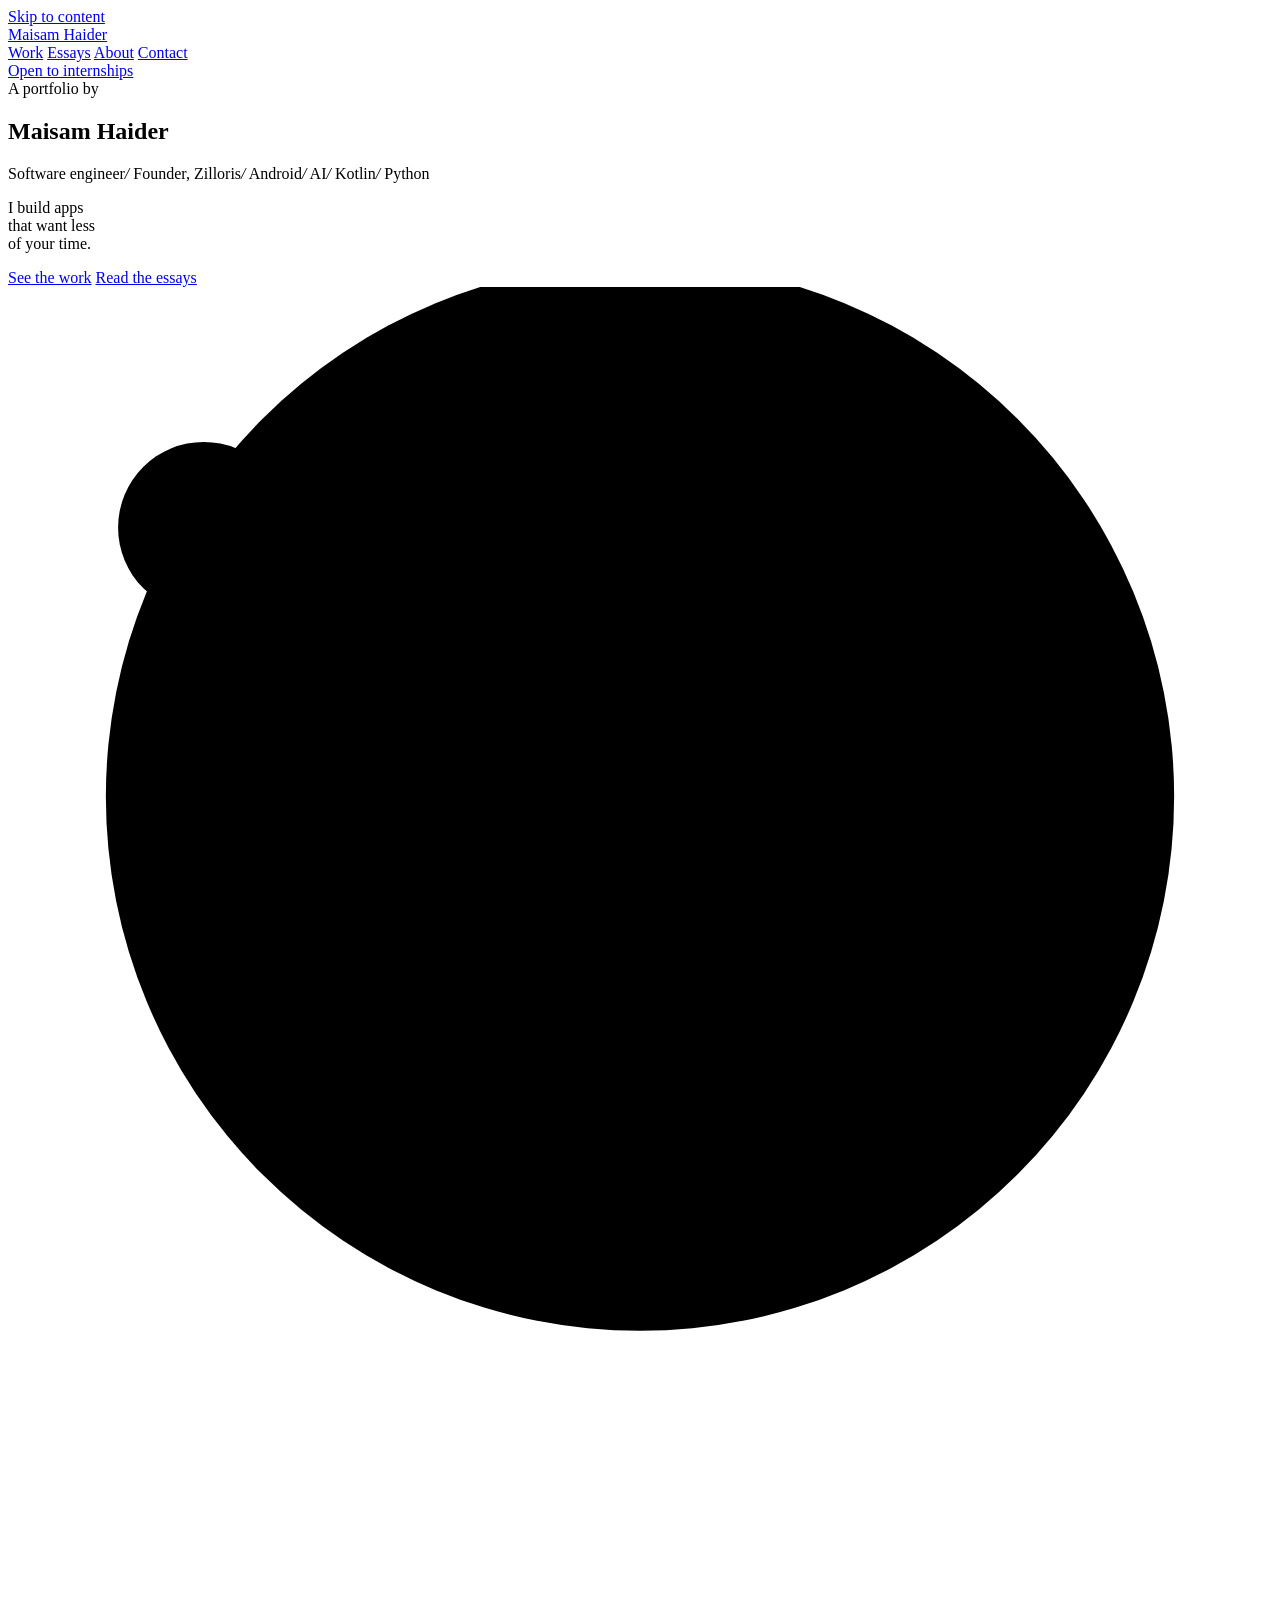
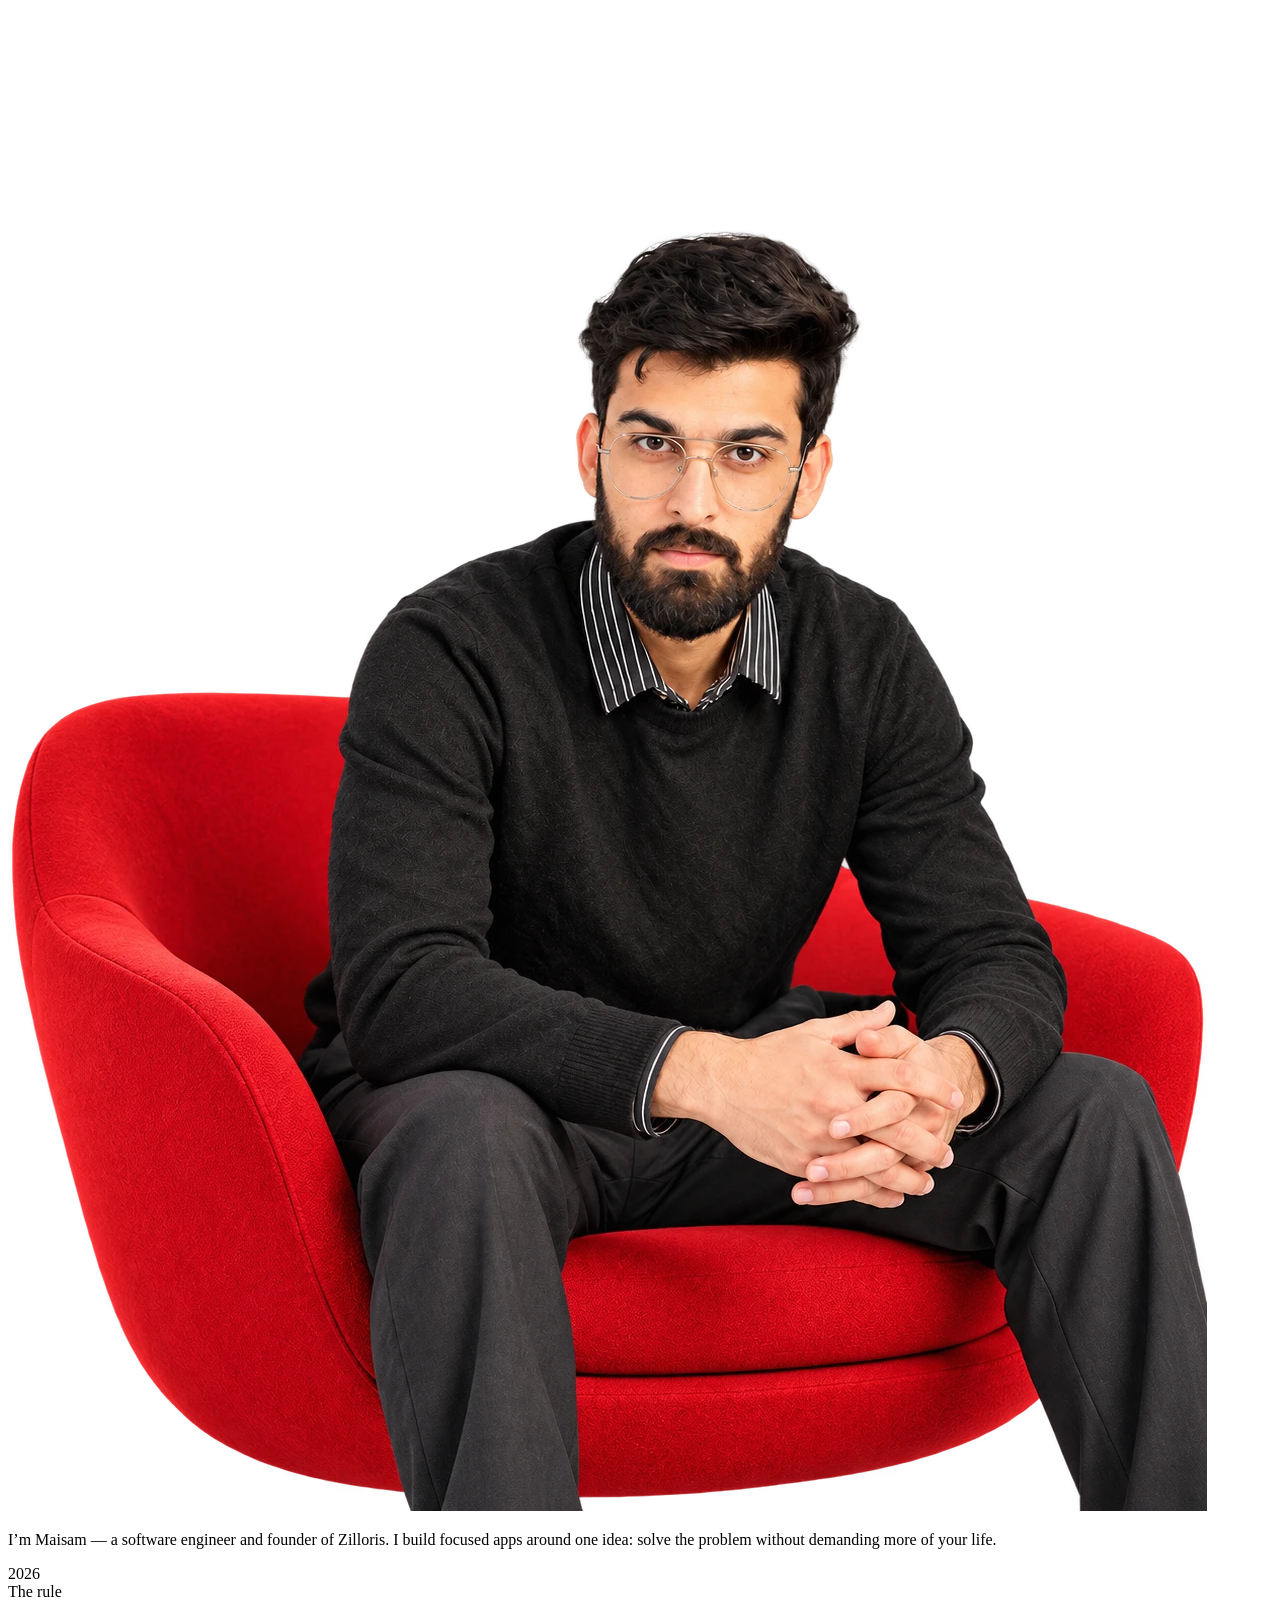
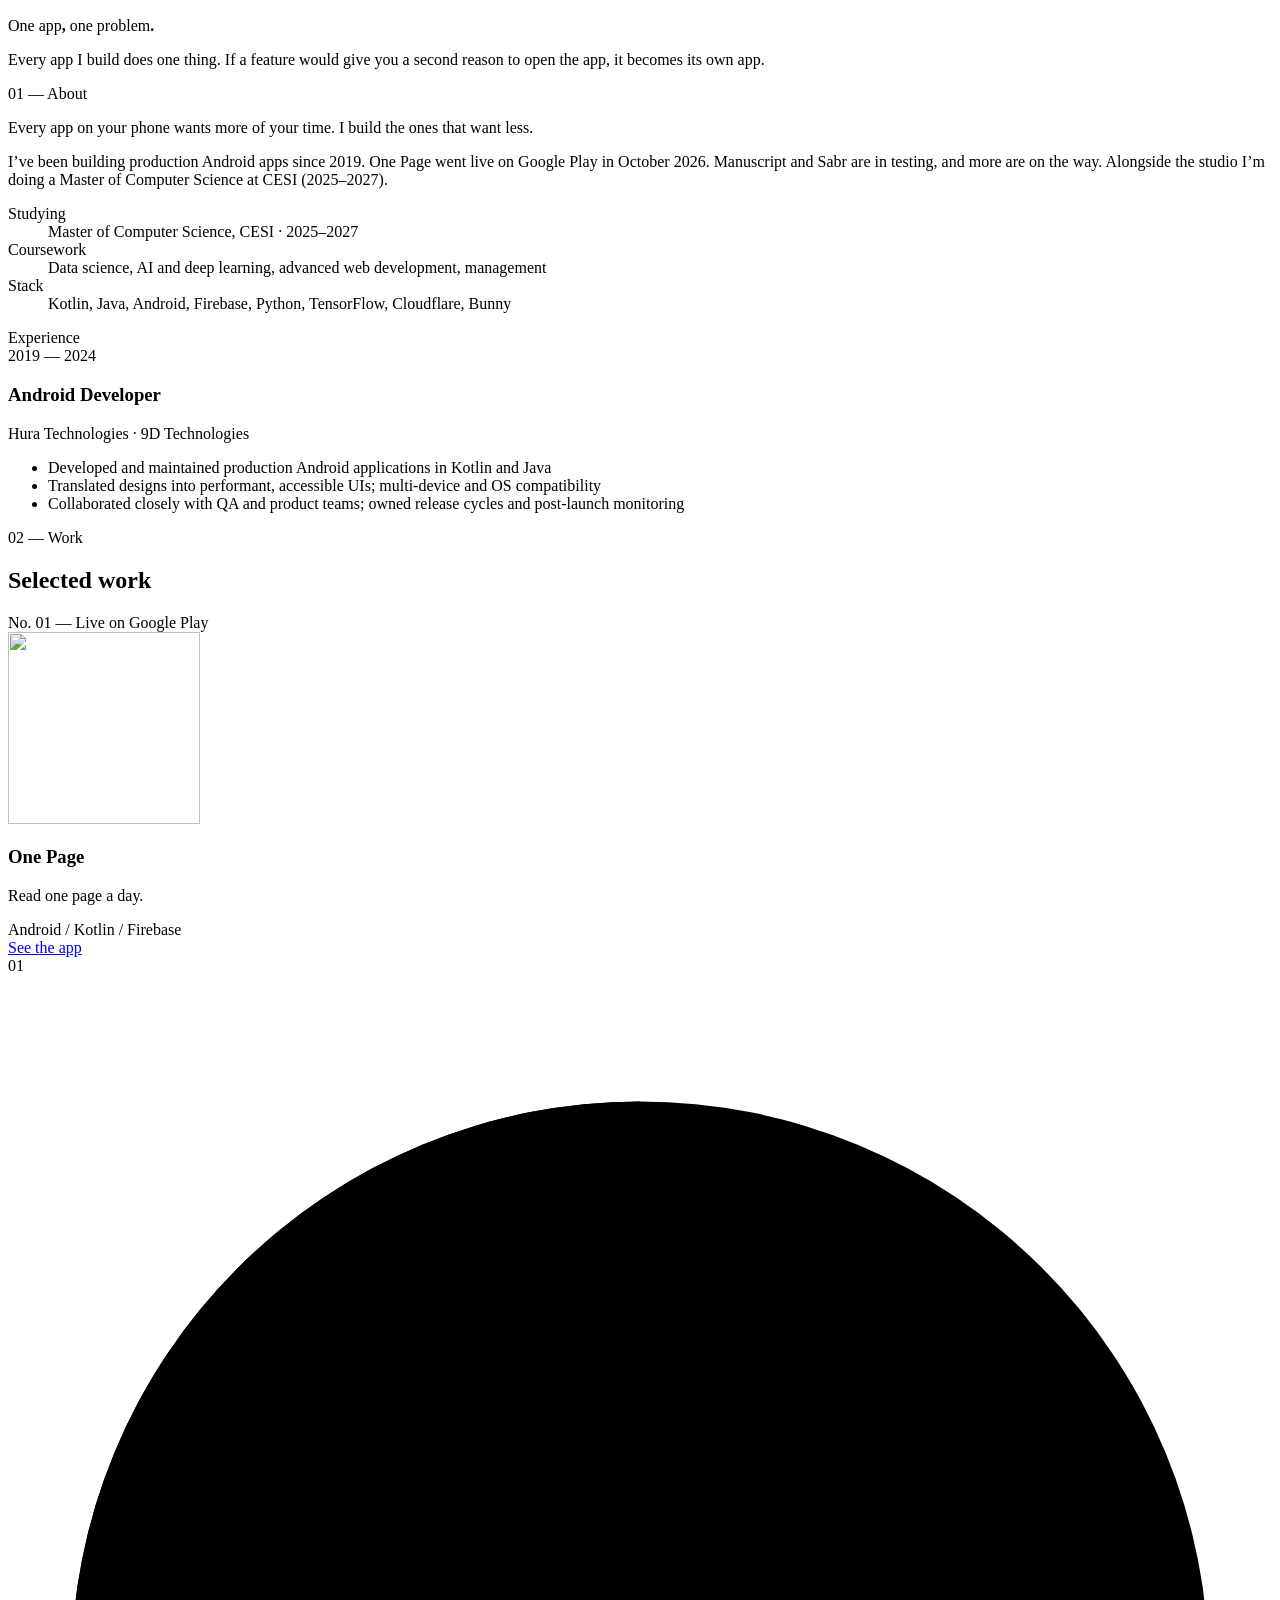
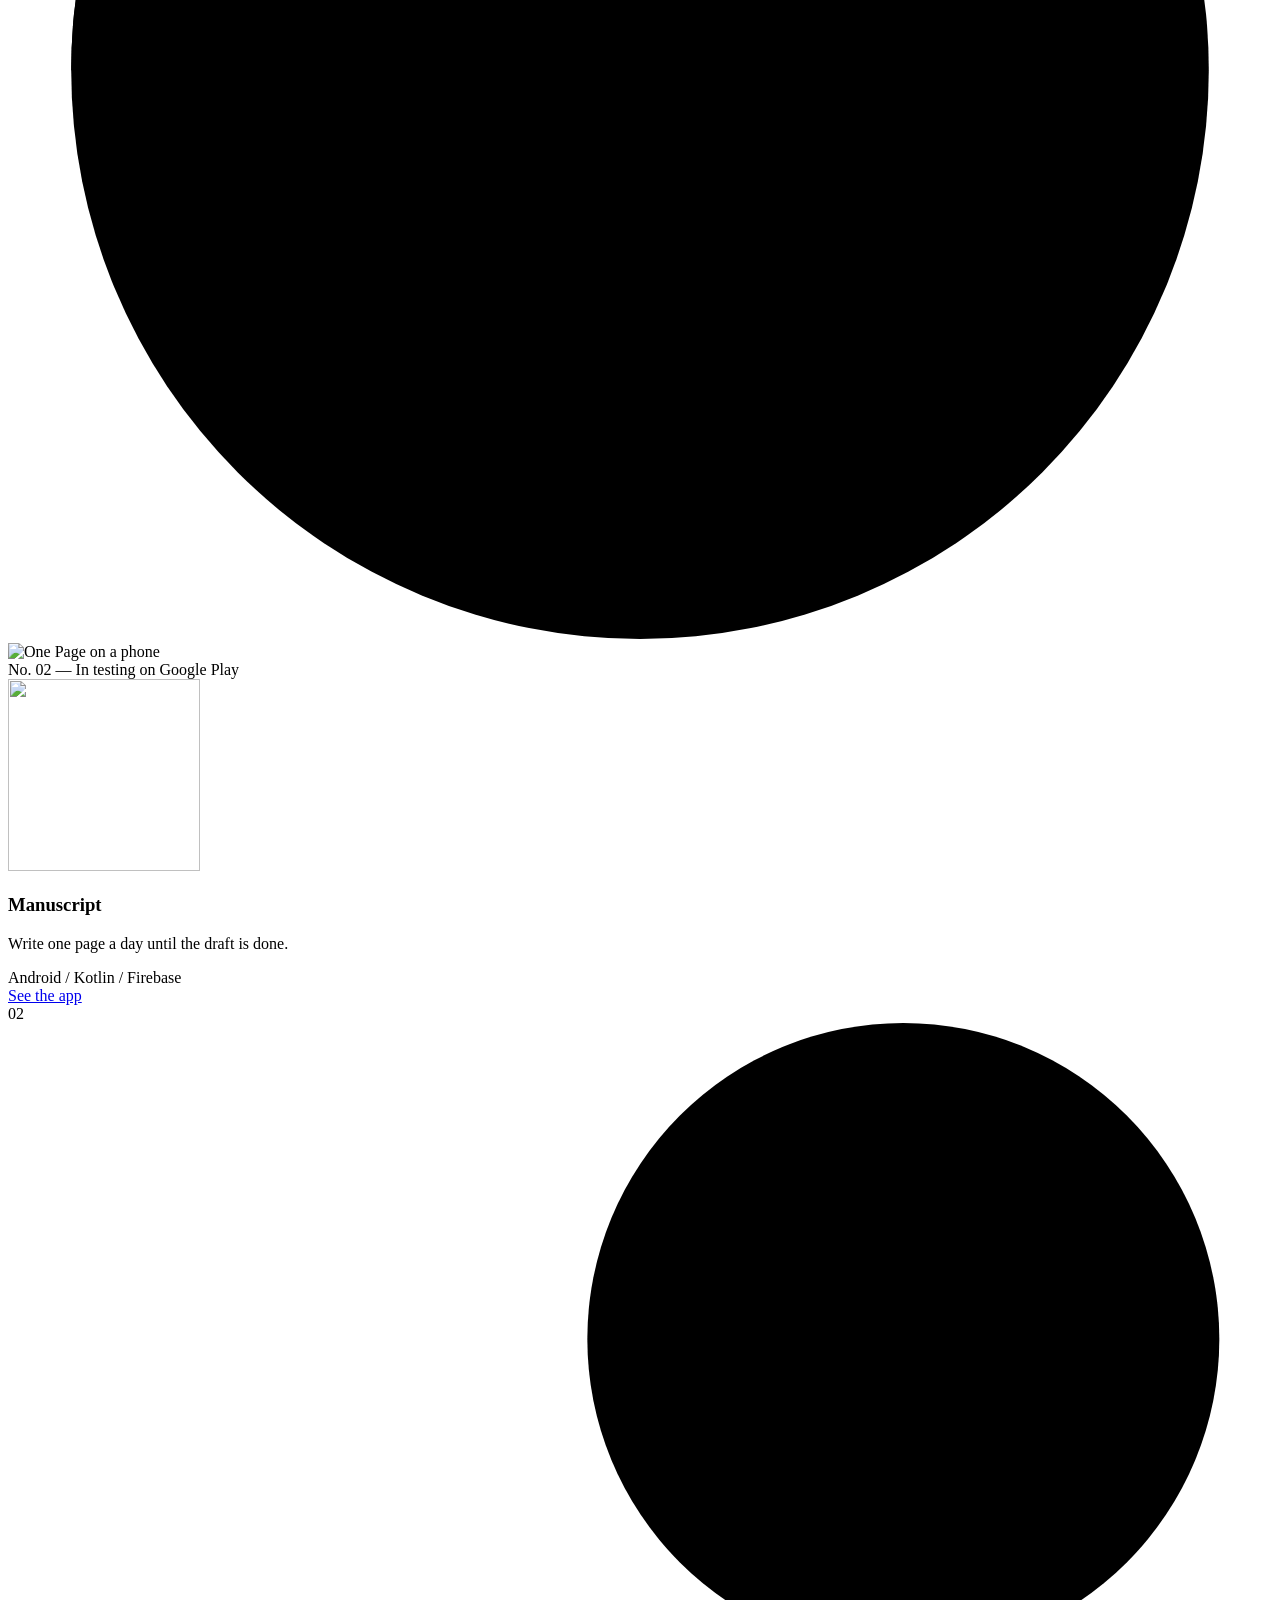
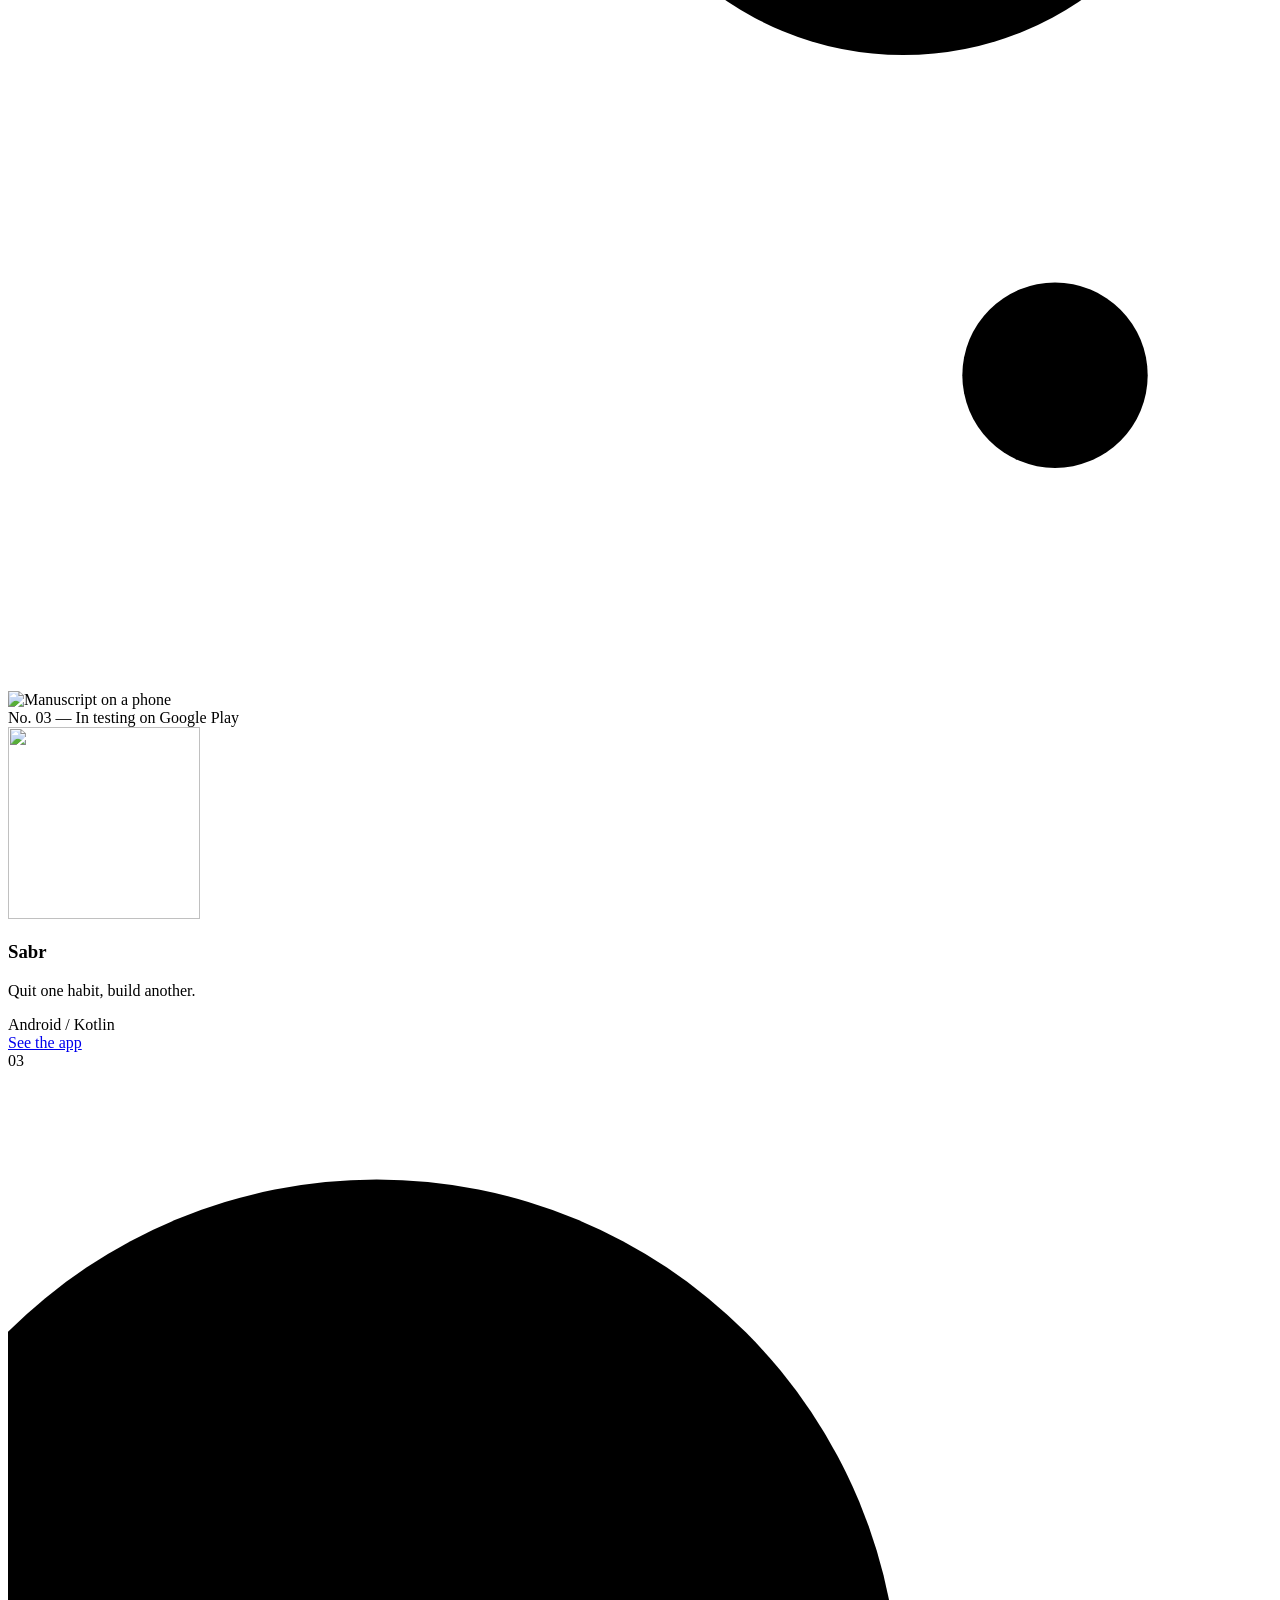
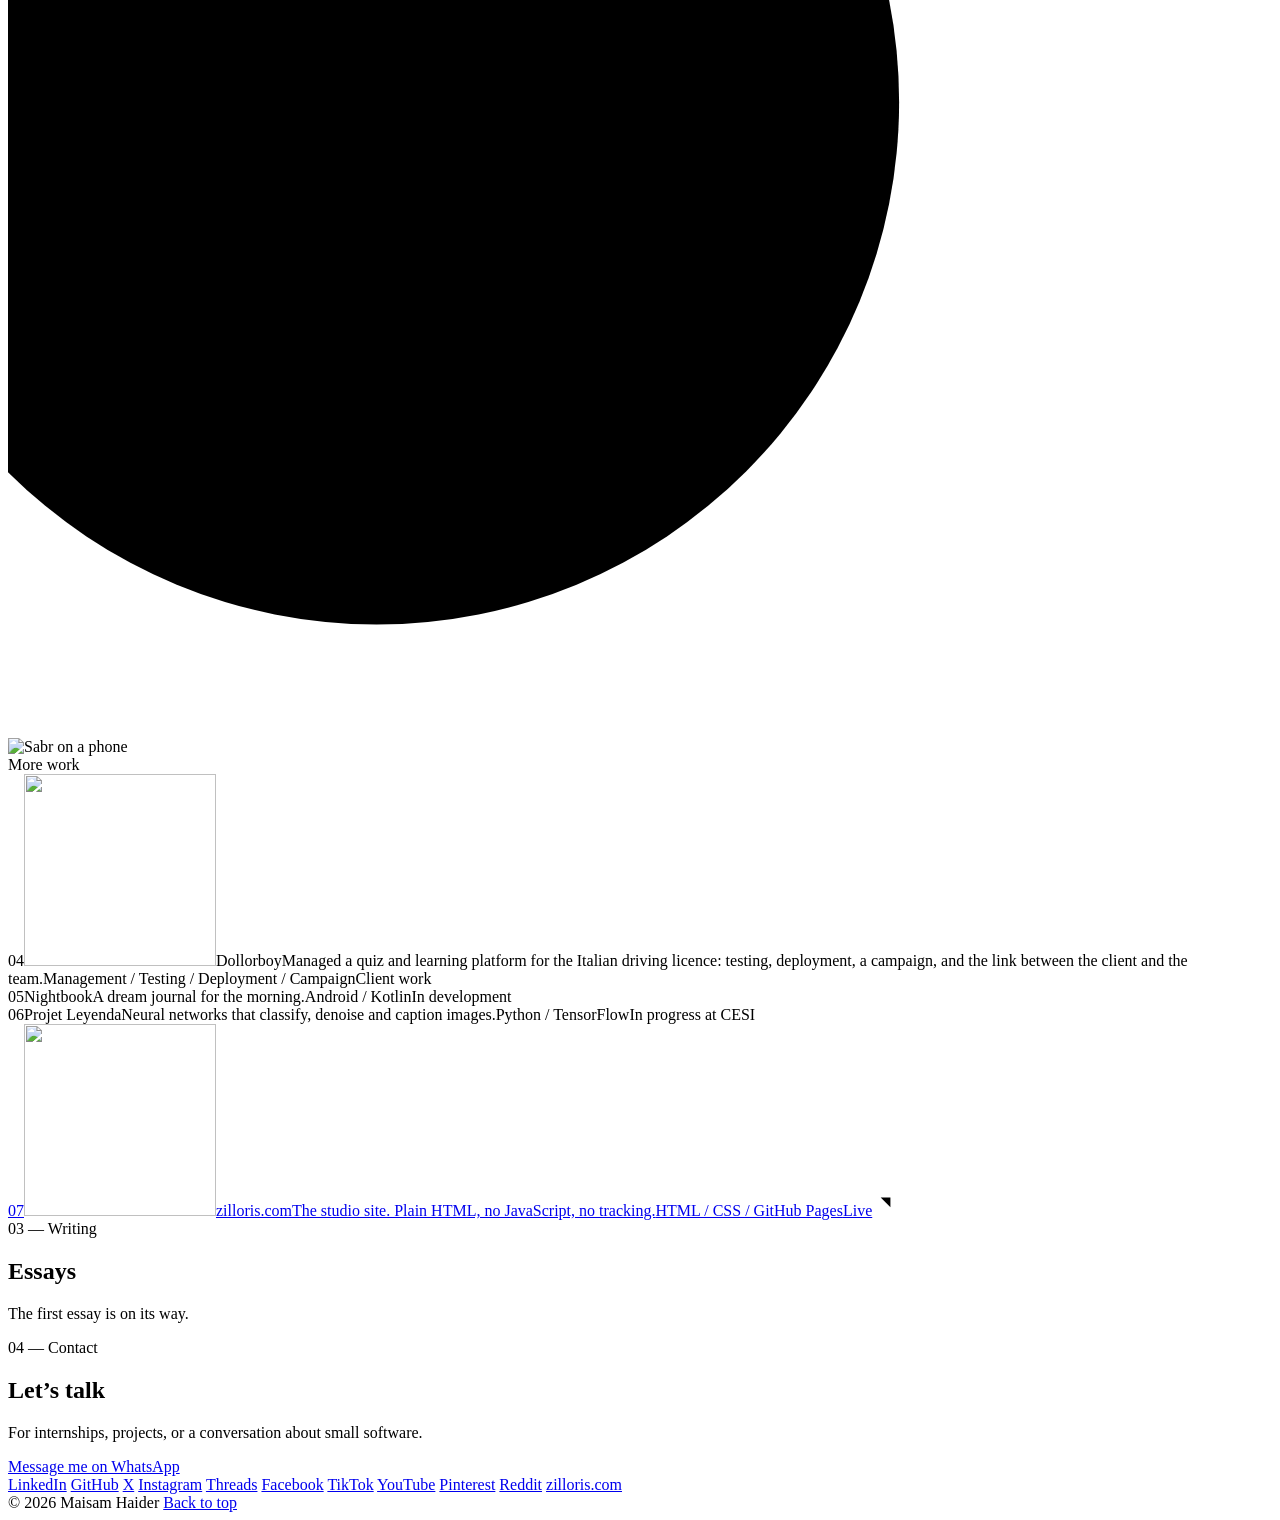
==== docs/index.html @ 1f8427f0 "Hero: a colour-photo mode, tried with the armchair photograph photoStyle 'photo' keeps a cut-out in " ====
<!doctype html>
<html lang="en">
<head>
<meta charset="utf-8">
<meta name="viewport" content="width=device-width, initial-scale=1">
<title>Maisam Haider - engineer and entrepreneur</title>
<meta name="description" content="Maisam Haider — software engineer and founder of Zilloris. Small Android apps, a Master of Computer Science, and essays.">
<link rel="canonical" href="https://maisamhaider.github.io/">
<meta property="og:title" content="Maisam Haider - engineer and entrepreneur">
<meta property="og:description" content="Maisam Haider — software engineer and founder of Zilloris. Small Android apps, a Master of Computer Science, and essays.">
<meta property="og:type" content="website">
<meta property="og:url" content="https://maisamhaider.github.io/">
<meta property="og:image" content="https://maisamhaider.github.io/assets/photo.webp">
<meta name="theme-color" content="#E9E7E2">
<link rel="icon" href="/favicon.svg" type="image/svg+xml">
<link rel="preconnect" href="https://fonts.googleapis.com">
<link rel="preconnect" href="https://fonts.gstatic.com" crossorigin>
<link href="https://fonts.googleapis.com/css2?family=Antonio:wght@100..700&amp;family=IBM+Plex+Sans:wght@400;500;600&amp;family=IBM+Plex+Sans+Condensed:wght@400;500;600&amp;display=swap" rel="stylesheet">
<link rel="stylesheet" href="/style.css">

</head>
<body id="top">
<a class="skip" href="#main">Skip to content</a>
<header class="wrap top">
<a class="cap navl top__name" href="/">Maisam Haider</a>
<nav aria-label="Sections">
<a class="cap navl" href="/#work">Work</a>
<a class="cap navl" href="/essays/">Essays</a>
<a class="cap navl" href="/#about">About</a>
<a class="cap navl" href="/#contact">Contact</a>
</nav>
<a class="cap navl pill" href="/#contact"><span class="dot"></span>Open to internships</a>
</header>

<main id="main">

<section class="wrap hero">
<div class="cap fade">A portfolio by</div>
<h1 class="an hero__name" aria-label="Maisam Haider"><span aria-hidden="true"><span class="w"><span class="ch" style="--o:-6">M</span><span class="ch" style="--o:-5">a</span><span class="ch hot" style="--o:-4">i</span><span class="ch" style="--o:-3">s</span><span class="ch" style="--o:-2">a</span><span class="ch" style="--o:-1">m</span></span> <span class="w"><span class="ch" style="--o:1">H</span><span class="ch" style="--o:2">a</span><span class="ch hot" style="--o:3">i</span><span class="ch" style="--o:4">d</span><span class="ch" style="--o:5">e</span><span class="ch" style="--o:6">r</span></span></span></h1>
<div class="credits fade" style="--d: .5s">
<span class="cap">Software engineer</span><i>/</i>
<span class="cap">Founder, Zilloris</span><i>/</i>
<span class="cap">Android</span><i>/</i>
<span class="cap">AI</span><i>/</i>
<span class="cap">Kotlin</span><i>/</i>
<span class="cap">Python</span>
</div>

<div class="poster">
<div class="poster__say fade" style="--d: 1.1s">
<p class="an">I build apps<br>that want less<br>of your time.</p>
<div class="hero__cta">
<a class="btn btn--ink" href="#work">See the work</a>
<a class="btn btn--line" href="/essays/">Read the essays</a>
</div>
</div>
<div class="poster__art poster__art--photo">
<svg class="lines" viewBox="0 0 620 740" aria-hidden="true">
<path d="M310 0V740"></path>
<path d="M-60 250H680"></path>
<circle cx="310" cy="250" r="262"></circle>
<circle cx="96" cy="118" r="42"></circle>
</svg>
<img class="photo" src="/assets/photo.webp" width="1199" height="1312" alt="Portrait of Maisam Haider">
<div class="drips" aria-hidden="true"><span style="--w:3;--h:38%;--d:1.10s"></span><span class="gap" style="--w:2;--h:72%;--d:1.42s"></span><span class="hot" style="--w:4;--h:20%;--d:1.74s"></span><span class="gap" style="--w:1;--h:95%;--d:1.18s"></span><span style="--w:3;--h:55%;--d:1.50s"></span><span class="gap" style="--w:2;--h:100%;--d:1.82s"></span><span style="--w:5;--h:30%;--d:1.26s"></span><span class="gap" style="--w:1;--h:82%;--d:1.58s"></span><span style="--w:2;--h:48%;--d:1.90s"></span><span class="gap" style="--w:3;--h:64%;--d:1.34s"></span><span class="hot" style="--w:4;--h:15%;--d:1.66s"></span><span class="gap" style="--w:1;--h:90%;--d:1.10s"></span><span style="--w:3;--h:70%;--d:1.42s"></span><span class="gap" style="--w:2;--h:25%;--d:1.74s"></span><span style="--w:2;--h:58%;--d:1.18s"></span><span class="gap" style="--w:3;--h:100%;--d:1.50s"></span><span style="--w:5;--h:35%;--d:1.82s"></span><span class="gap" style="--w:1;--h:78%;--d:1.26s"></span><span class="hot" style="--w:2;--h:45%;--d:1.58s"></span><span class="gap" style="--w:3;--h:88%;--d:1.90s"></span><span style="--w:1;--h:22%;--d:1.34s"></span><span class="gap" style="--w:4;--h:60%;--d:1.66s"></span><span style="--w:2;--h:40%;--d:1.10s"></span><span class="gap" style="--w:3;--h:80%;--d:1.42s"></span><span style="--w:2;--h:52%;--d:1.74s"></span><span class="gap" style="--w:1;--h:96%;--d:1.18s"></span><span class="hot" style="--w:4;--h:28%;--d:1.50s"></span><span class="gap" style="--w:2;--h:68%;--d:1.82s"></span></div>
</div>
<div class="poster__bio fade" style="--d: 1.3s">
<p>I’m Maisam — a software engineer and founder of Zilloris. I build focused apps around one idea: solve the problem without demanding more of your life.</p>
<span class="an poster__year">2026</span>
</div>
</div>

</section>

<section class="rule">
<div class="wrap">
<div class="cap measure rv"><span class="red">The rule</span><i></i></div>
<p class="an rule__line rv"><span>One app<b>,</b></span> <span>one problem<b>.</b></span></p>
<p class="rule__note rv">Every app I build does one thing. If a feature would give you a second reason to open the app, it becomes its own app.</p>
</div>
</section>

<section id="about" class="wrap about">
<div class="about__lead rv">
<div class="cap measure"><span class="red">01 — About</span><i></i></div>
<p class="an">Every app on your phone wants more of your time. I build the ones that want less.</p>
</div>
<div class="about__facts rv">
<p>I’ve been building production Android apps since 2019. One Page went live on Google Play in October 2026. Manuscript and Sabr are in testing, and more are on the way. Alongside the studio I’m doing a Master of Computer Science at CESI (2025–2027).</p>
<dl class="facts">
<div><dt class="cap">Studying</dt><dd>Master of Computer Science, CESI &#183; 2025–2027</dd></div>
<div><dt class="cap">Coursework</dt><dd>Data science, AI and deep learning, advanced web development, management</dd></div>
<div><dt class="cap">Stack</dt><dd>Kotlin, Java, Android, Firebase, Python, TensorFlow, Cloudflare, Bunny</dd></div>

</dl>

</div>
<div class="xp rv">
<div class="cap measure"><span>Experience</span><i></i></div>
<article class="xp__row"><div class="cap red xp__years">2019 — 2024</div><div class="xp__what"><h3 class="an">Android Developer</h3><p class="cap">Hura Technologies &#183; 9D Technologies</p></div><ul class="xp__points"><li>Developed and maintained production Android applications in Kotlin and Java</li><li>Translated designs into performant, accessible UIs; multi-device and OS compatibility</li><li>Collaborated closely with QA and product teams; owned release cycles and post-launch monitoring</li></ul></article>
</div>
</section>

<section id="work" class="band">
<div class="wrap">
<div class="title rv">
<div class="cap red">02 — Work</div>
<h2 class="an">Selected work</h2>
</div>
<div class="films">
<article class="film"><div class="film__text rv"><div class="cap"><span class="red">No. 01</span> &mdash; Live on Google Play</div><div class="film__head"><img class="appicon" src="/assets/icons/one-page.png" width="192" height="192" alt="" loading="lazy"><h3 class="an">One Page</h3></div><p class="film__line">Read one page a day.</p><div class="cap film__tags">Android / Kotlin / Firebase</div><a class="btn btn--line" href="https://zilloris.com/one-page/">See the app</a></div><div class="film__stage"><span class="an film__no" aria-hidden="true">01</span><svg class="motif" viewBox="0 0 600 600" aria-hidden="true"><path class="fill" d="M300 330V60A270 270 0 0 0 30 330z"></path><circle cx="300" cy="330" r="270"></circle><path d="M300 10V590M10 330H590"></path></svg><img class="film__shot rv" src="/assets/shots/one-page.jpg" width="500" height="1093" alt="One Page on a phone" loading="lazy"></div></article>
<article class="film"><div class="film__text rv"><div class="cap"><span class="red">No. 02</span> &mdash; In testing on Google Play</div><div class="film__head"><img class="appicon" src="/assets/icons/manuscript.png" width="192" height="192" alt="" loading="lazy"><h3 class="an">Manuscript</h3></div><p class="film__line">Write one page a day until the draft is done.</p><div class="cap film__tags">Android / Kotlin / Firebase</div><a class="btn btn--line" href="https://zilloris.com/manuscript/">See the app</a></div><div class="film__stage"><span class="an film__no" aria-hidden="true">02</span><svg class="motif" viewBox="0 0 600 600" aria-hidden="true"><circle class="fill" cx="497" cy="452" r="44"></circle><path d="M425 10V590M10 150H590"></path><circle cx="425" cy="150" r="46"></circle><circle cx="425" cy="150" r="150"></circle></svg><img class="film__shot rv" src="/assets/shots/manuscript.jpg" width="500" height="1093" alt="Manuscript on a phone" loading="lazy"></div></article>
<article class="film"><div class="film__text rv"><div class="cap"><span class="red">No. 03</span> &mdash; In testing on Google Play</div><div class="film__head"><img class="appicon" src="/assets/icons/sabr.png" width="192" height="192" alt="" loading="lazy"><h3 class="an">Sabr</h3></div><p class="film__line">Quit one habit, build another.</p><div class="cap film__tags">Android / Kotlin</div><a class="btn btn--line" href="https://zilloris.com/sabr/">See the app</a></div><div class="film__stage"><span class="an film__no" aria-hidden="true">03</span><svg class="motif" viewBox="0 0 600 600" aria-hidden="true"><circle class="fill" cx="175" cy="300" r="62"></circle><circle cx="175" cy="300" r="124"></circle><circle cx="175" cy="300" r="186"></circle><circle cx="175" cy="300" r="248"></circle><path d="M10 300H590"></path></svg><img class="film__shot rv" src="/assets/shots/sabr.jpg" width="500" height="1093" alt="Sabr on a phone" loading="lazy"></div></article>
</div>
<div class="cap measure more-work rv"><span>More work</span><i></i></div>
<div class="idxlist rv">
<div class="idx"><span class="cap red idx__no">04</span><img class="appicon" src="/assets/icons/dollorboy.png" width="192" height="192" alt="" loading="lazy"><span class="an idx__name">Dollorboy</span><span class="idx__line">Managed a quiz and learning platform for the Italian driving licence: testing, deployment, a campaign, and the link between the client and the team.</span><span class="cap idx__tags">Management / Testing / Deployment / Campaign</span><span class="cap idx__status">Client work</span><span class="idx__sp"></span></div>
<div class="idx"><span class="cap red idx__no">05</span><span class="appicon appicon--none" aria-hidden="true"></span><span class="an idx__name">Nightbook</span><span class="idx__line">A dream journal for the morning.</span><span class="cap idx__tags">Android / Kotlin</span><span class="cap idx__status">In development</span><span class="idx__sp"></span></div>
<div class="idx"><span class="cap red idx__no">06</span><span class="appicon appicon--none" aria-hidden="true"></span><span class="an idx__name">Projet Leyenda</span><span class="idx__line">Neural networks that classify, denoise and caption images.</span><span class="cap idx__tags">Python / TensorFlow</span><span class="cap idx__status">In progress at CESI</span><span class="idx__sp"></span></div>
<a class="idx" href="https://zilloris.com"><span class="cap red idx__no">07</span><img class="appicon" src="/assets/icons/zilloris-com.svg" width="192" height="192" alt="" loading="lazy"><span class="an idx__name">zilloris.com</span><span class="idx__line">The studio site. Plain HTML, no JavaScript, no tracking.</span><span class="cap idx__tags">HTML / CSS / GitHub Pages</span><span class="cap idx__status">Live</span><svg width="26" height="26" viewBox="0 0 24 24" aria-hidden="true"><path d="M7 17 17 7M8 7h9v9"></path></svg></a>
</div>

</div>
</section>

<section id="writing" class="night">
<div class="night__sun" aria-hidden="true"></div>
<div class="wrap">
<div class="rv">
<div class="cap">03 — Writing</div>
<h2 class="an">Essays</h2>
</div>
<p class="soon rv">The first essay is on its way.</p>
</div>
</section>

<footer id="contact" class="contact">
<div class="wrap">
<div class="cap red rv">04 — Contact</div>
<h2 class="an rv">Let’s talk</h2>
<p class="contact__say rv">For internships, projects, or a conversation about small software.</p>

<a class="an navl contact__mail contact__mail--caps rv" href="https://wa.me/33764399198">Message me on WhatsApp</a>
<div class="contact__links rv">
<a class="cap navl" href="https://www.linkedin.com/in/maisamhaider/" rel="me noopener">LinkedIn</a>
<a class="cap navl" href="https://github.com/maisamhaider" rel="me noopener">GitHub</a>
<a class="cap navl" href="https://x.com/MH_Toori" rel="me noopener">X</a>
<a class="cap navl" href="https://www.instagram.com/mh_turi/" rel="me noopener">Instagram</a>
<a class="cap navl" href="https://www.threads.com/@mh_turi" rel="me noopener">Threads</a>
<a class="cap navl" href="https://www.facebook.com/maisamhaidertoori/" rel="me noopener">Facebook</a>
<a class="cap navl" href="https://www.tiktok.com/@haidermaisam" rel="me noopener">TikTok</a>
<a class="cap navl" href="https://www.youtube.com/@mh_zilloris" rel="me noopener">YouTube</a>
<a class="cap navl" href="https://www.pinterest.com/zilloris_maisamhaider/_pins/" rel="me noopener">Pinterest</a>
<a class="cap navl" href="https://www.reddit.com/user/maisamhaider/" rel="me noopener">Reddit</a>
<a class="cap navl" href="https://zilloris.com" rel="me noopener">zilloris.com</a>

</div>
</div>
<div class="dawn">
<div class="dawn__sun rv" aria-hidden="true"></div>
<div class="cap dawn__foot">
<span>© 2026 Maisam Haider</span>
<a class="navl" href="#top">Back to top</a>
</div>
</div>
</footer>

</main>
</body>
</html>
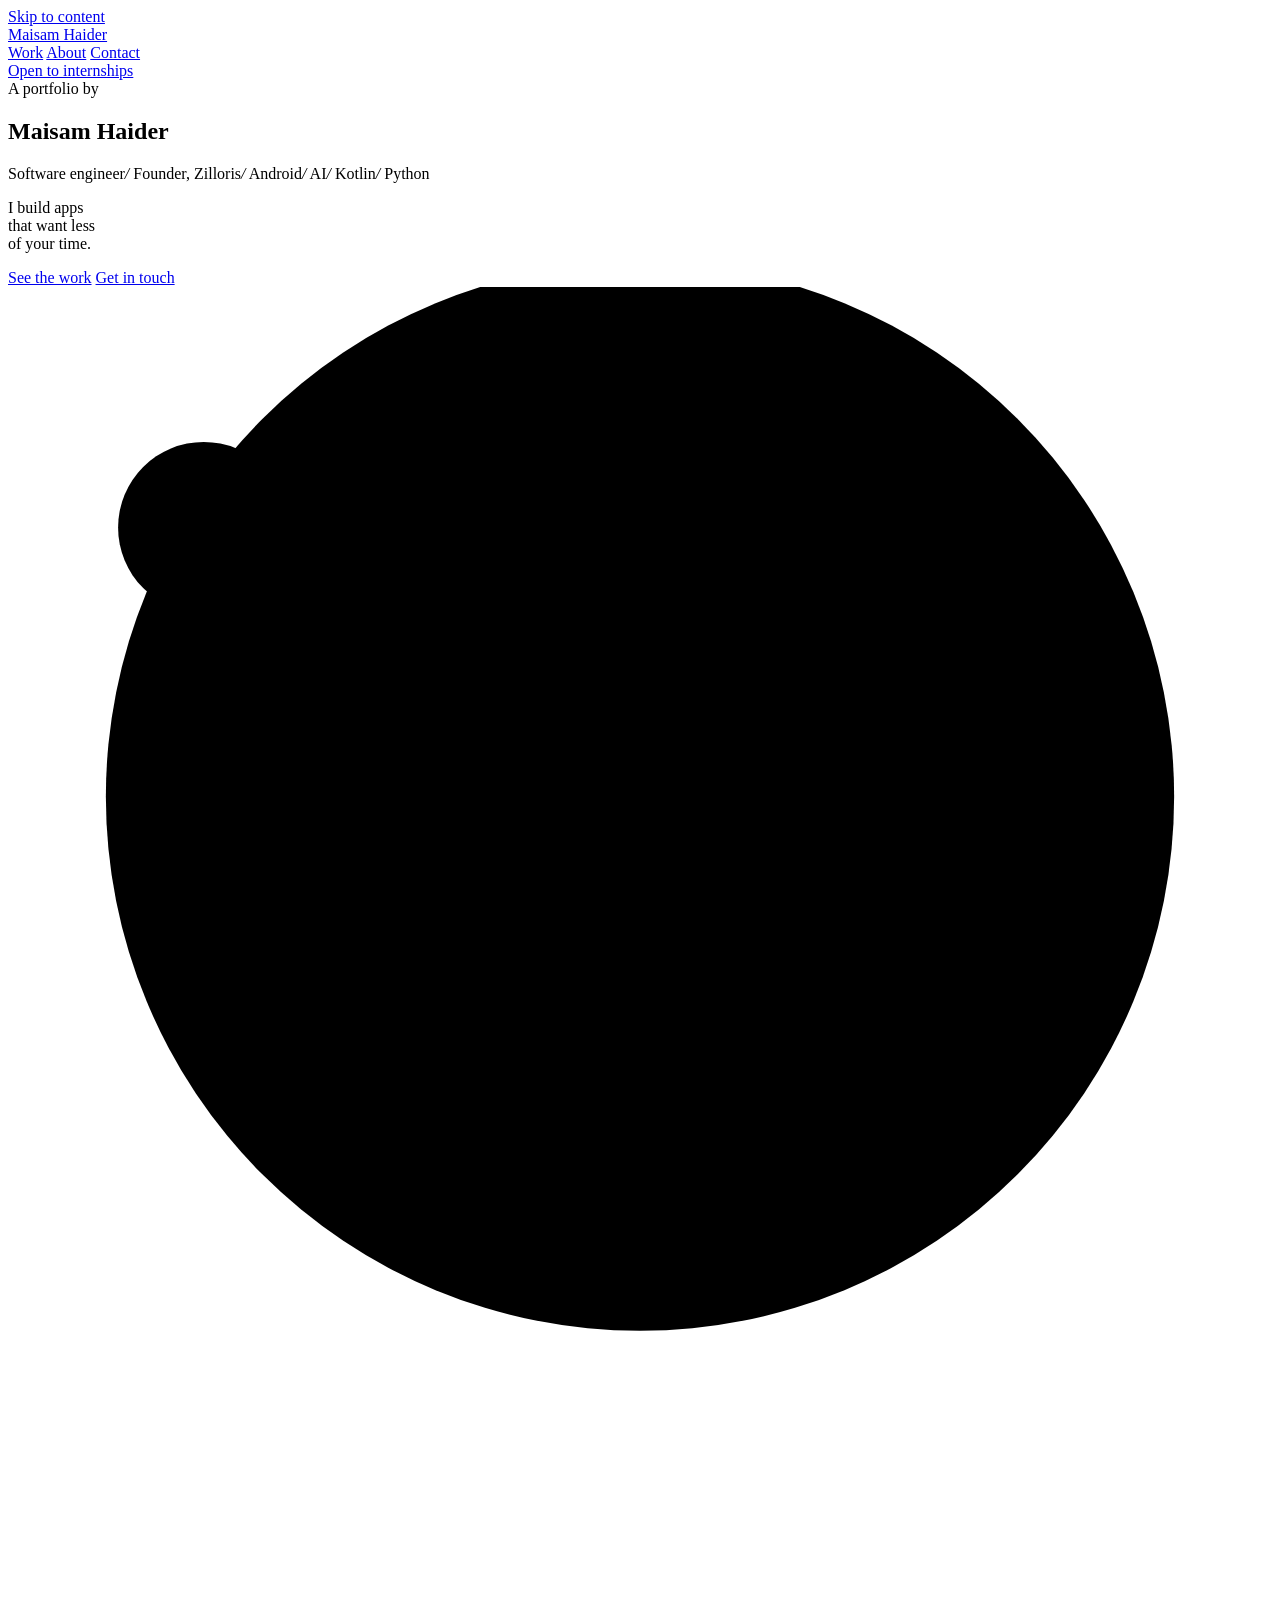
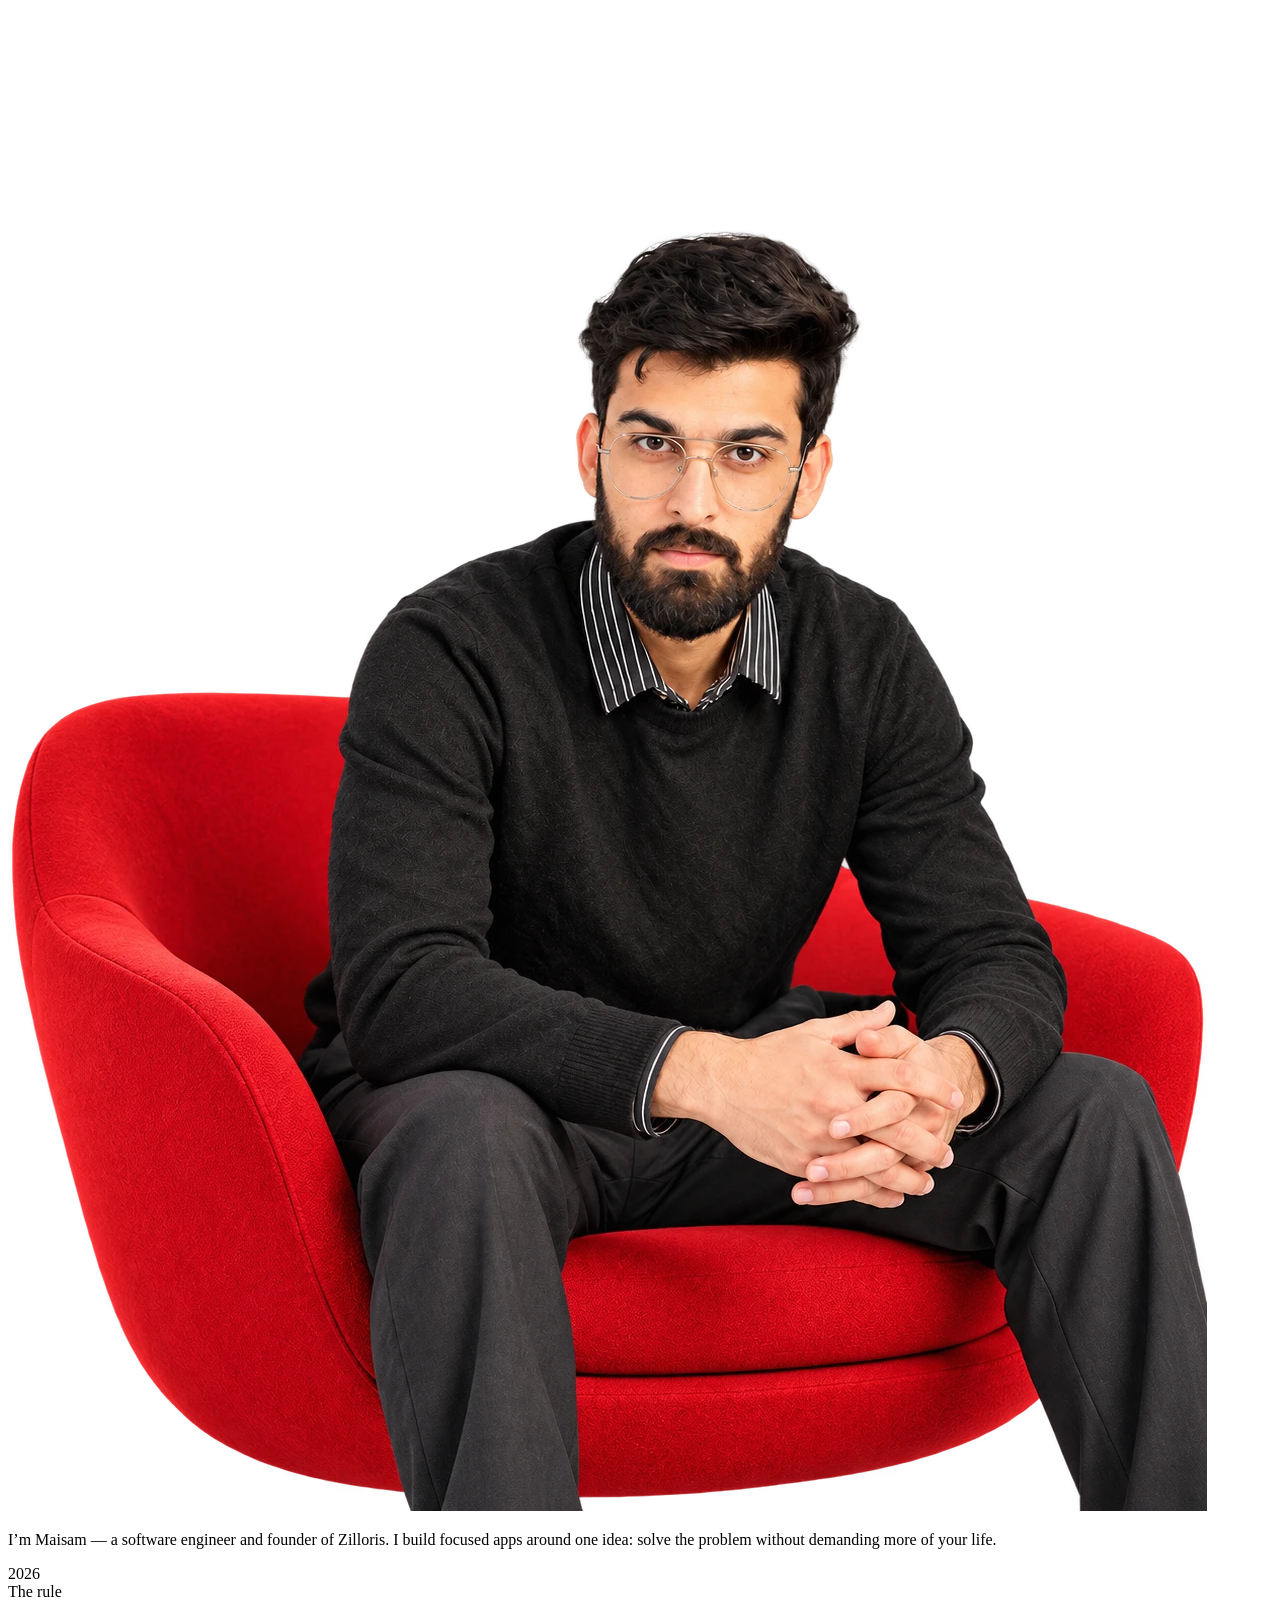
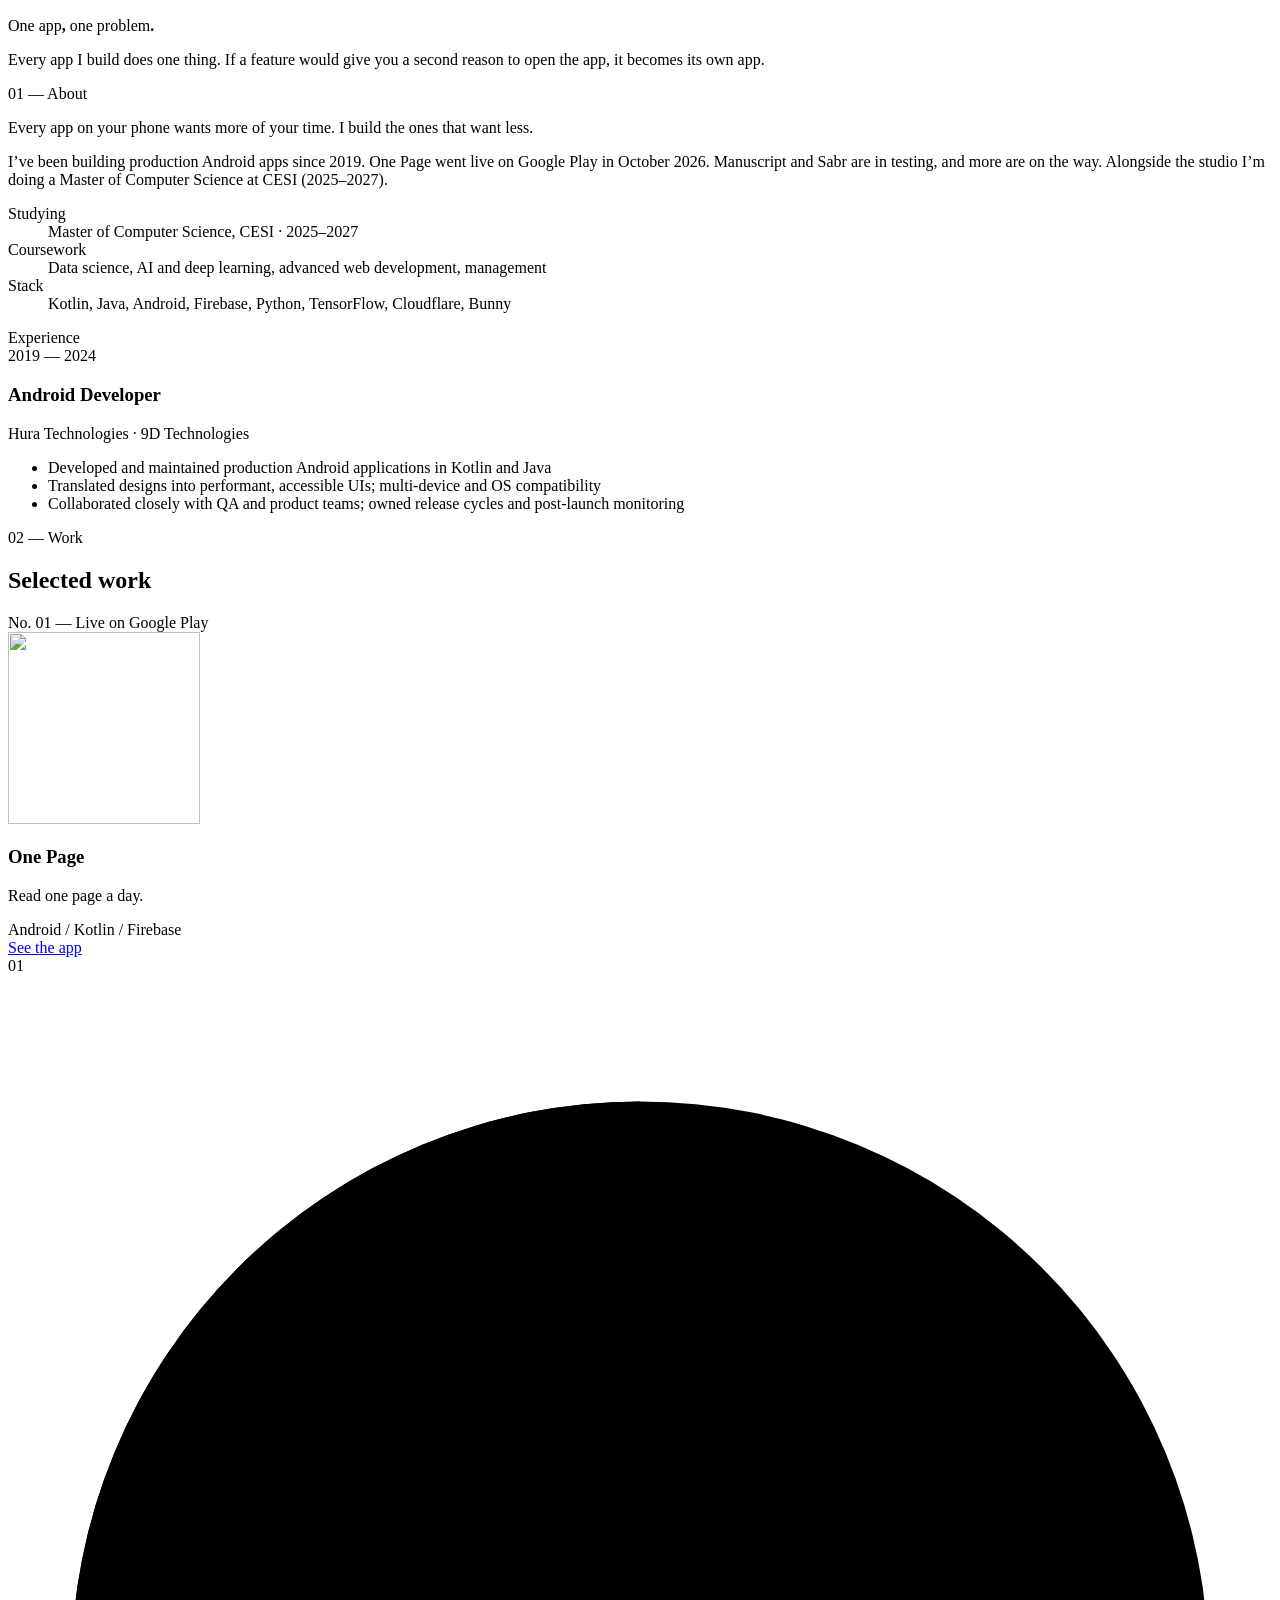
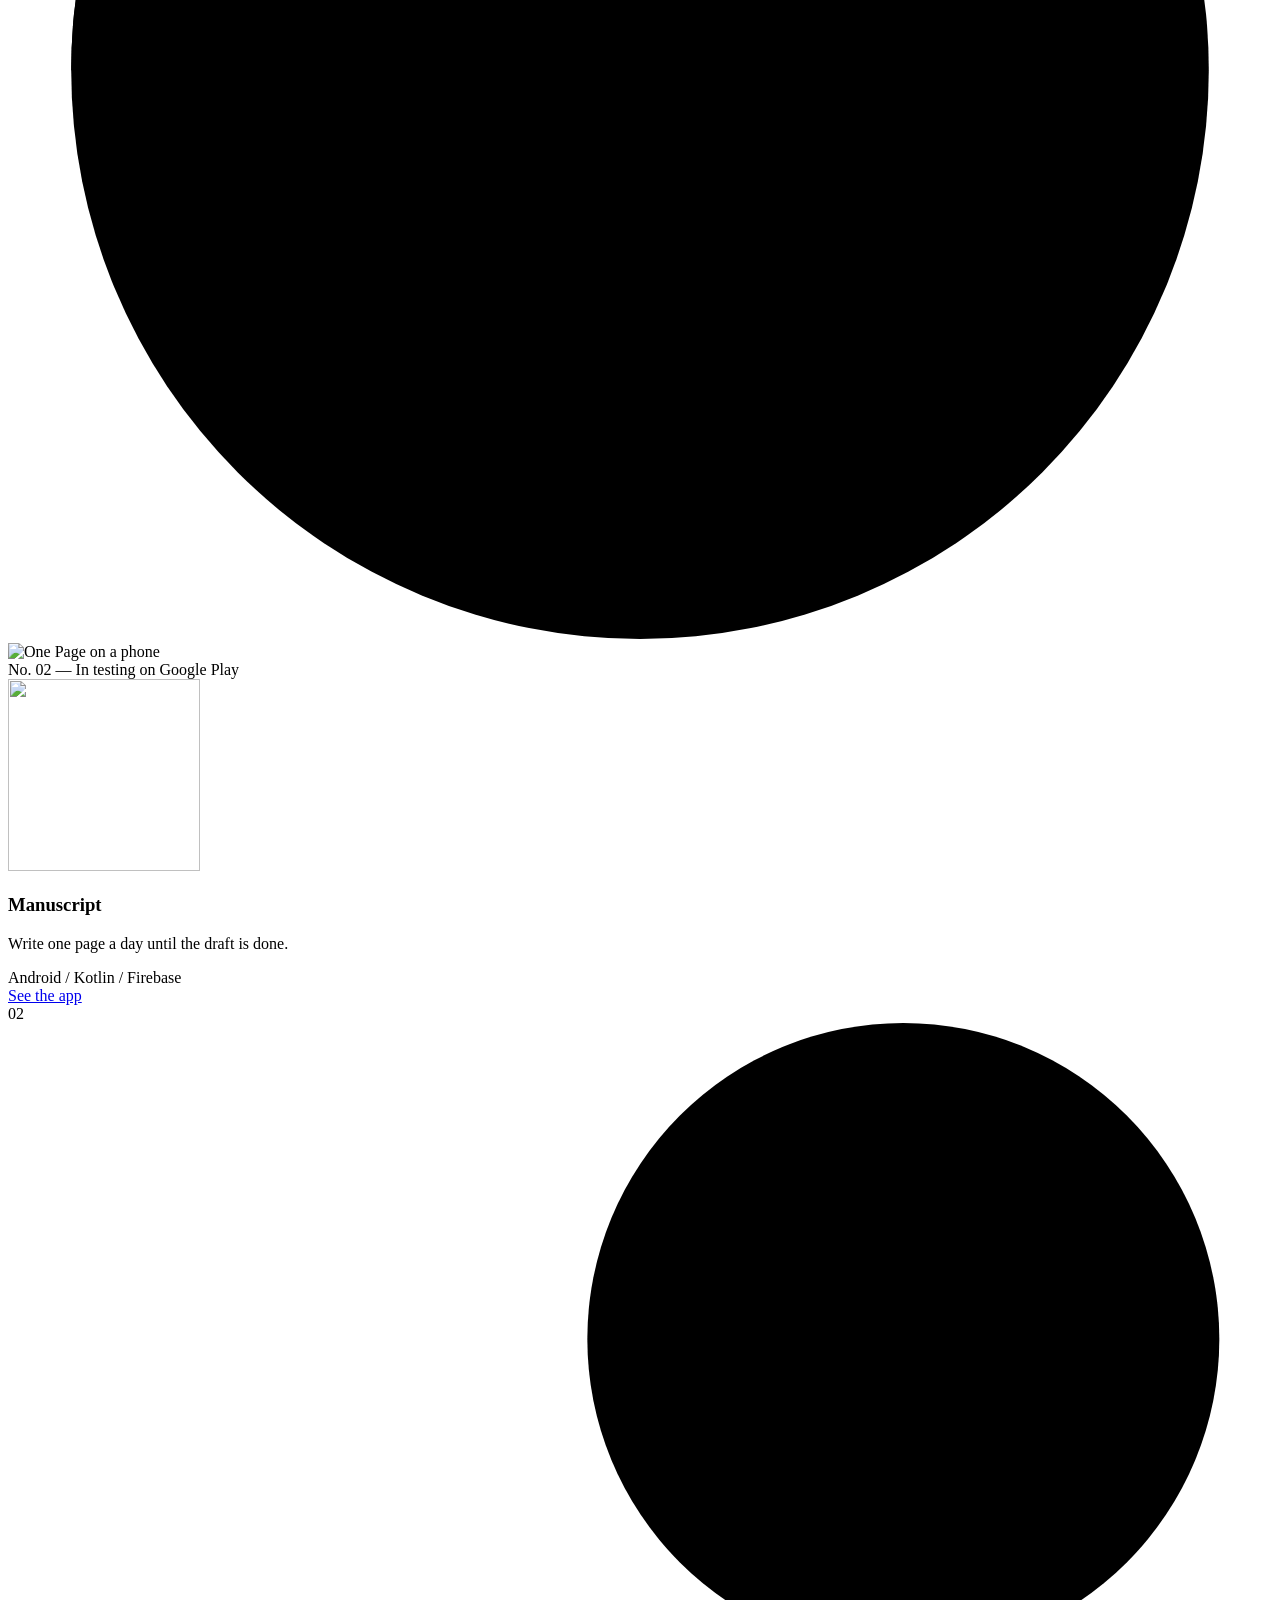
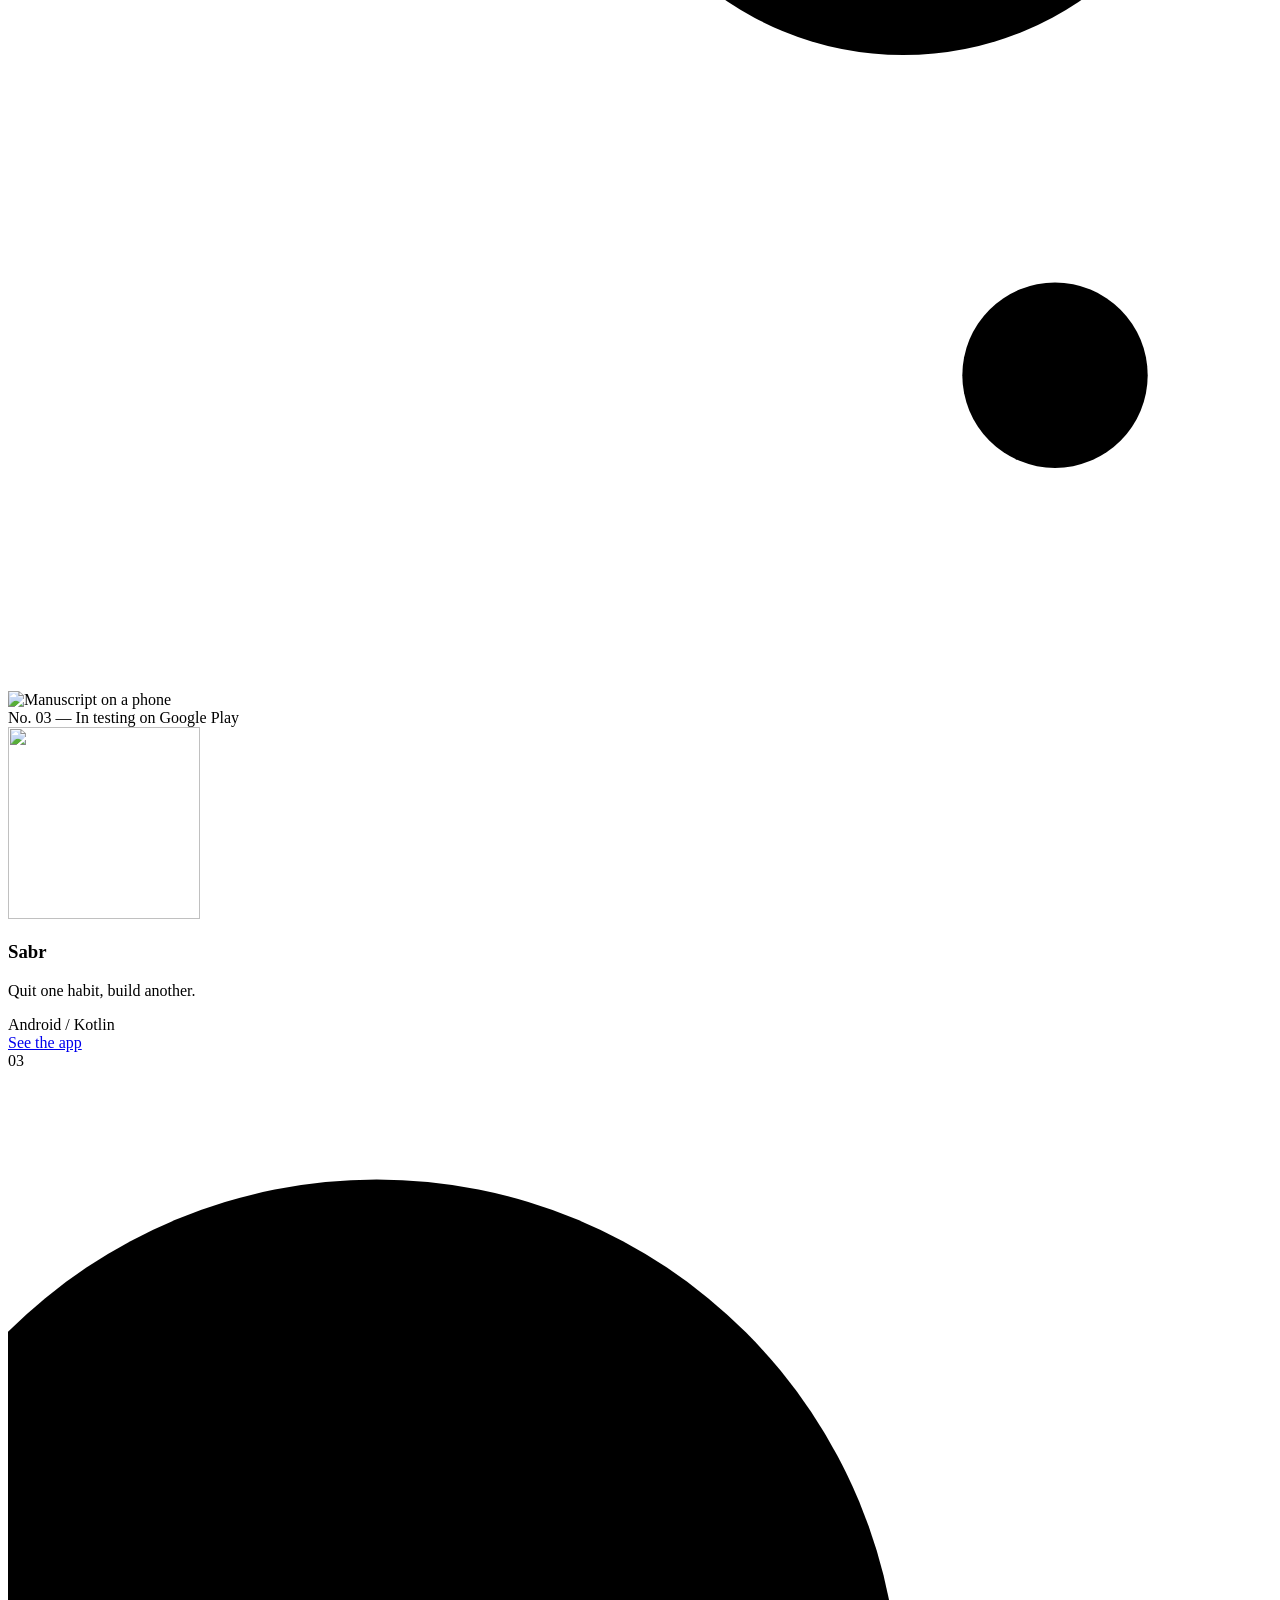
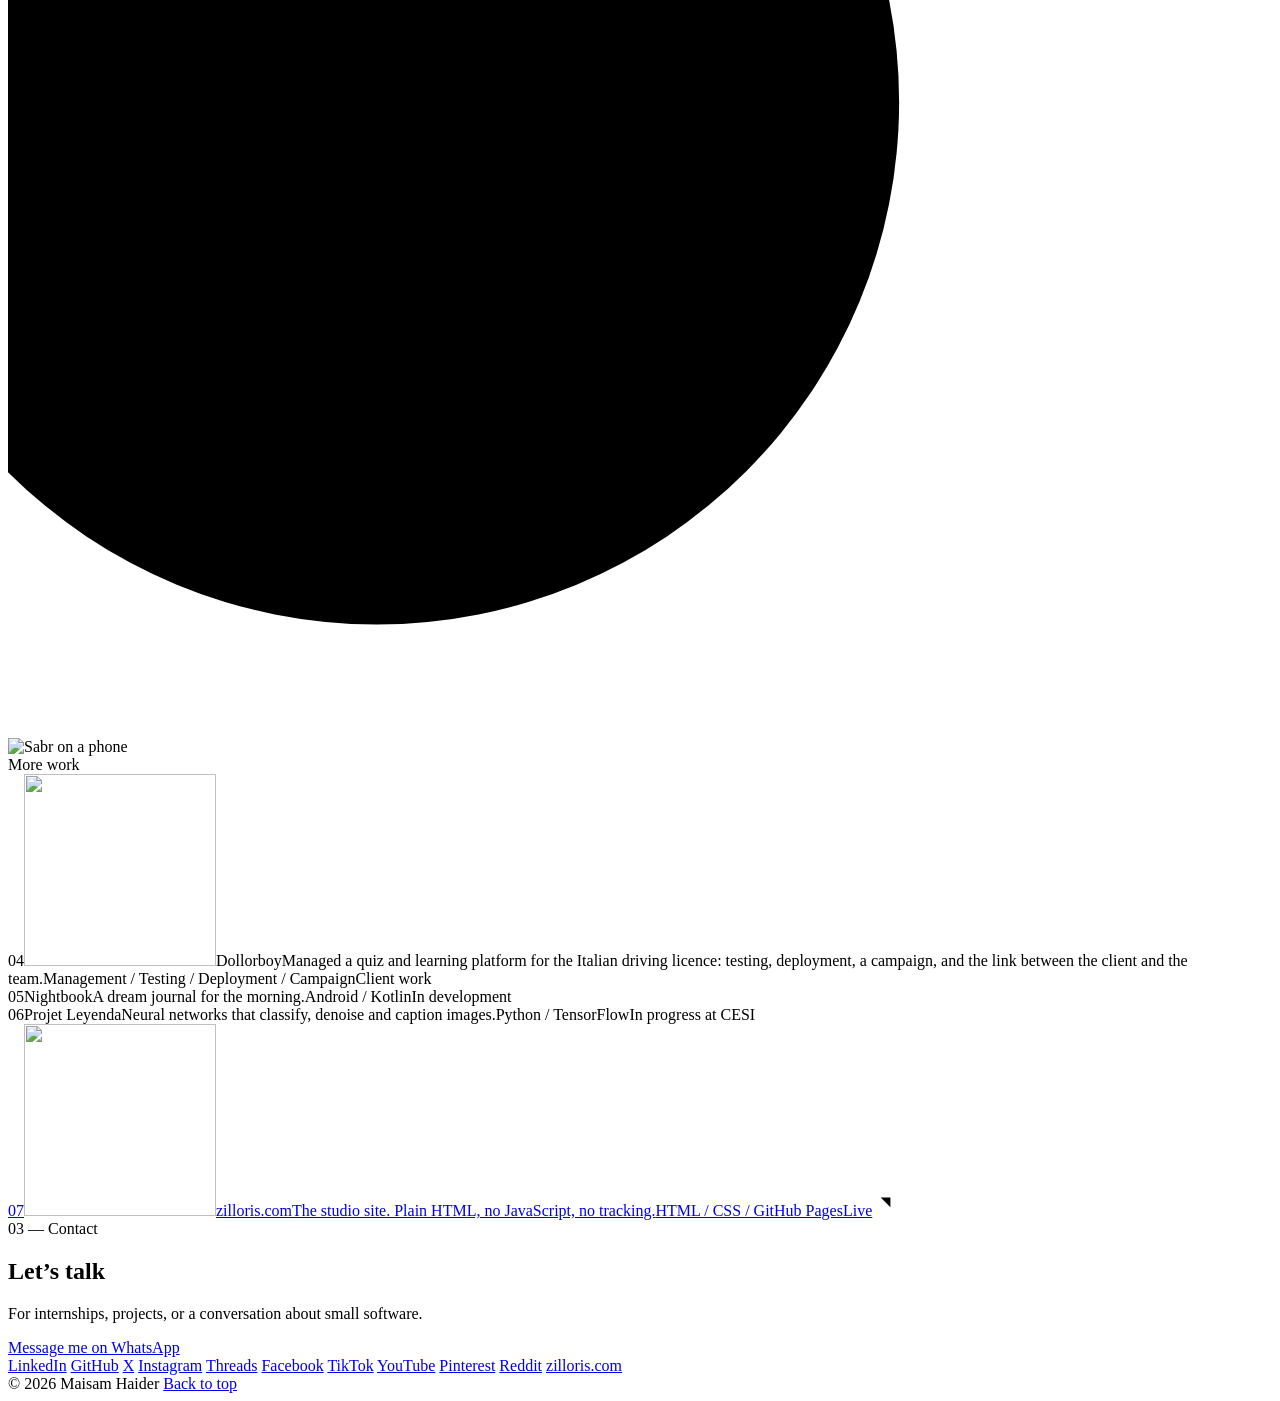
==== commit 70f57636: "Essays switched off; the CV laid out as a page site.json "writing": false removes the Essays section" ====
--- a/docs/index.html
+++ b/docs/index.html
@@ -4,10 +4,10 @@
 <meta charset="utf-8">
 <meta name="viewport" content="width=device-width, initial-scale=1">
 <title>Maisam Haider - engineer and entrepreneur</title>
-<meta name="description" content="Maisam Haider — software engineer and founder of Zilloris. Small Android apps, a Master of Computer Science, and essays.">
+<meta name="description" content="Maisam Haider — software engineer and founder of Zilloris. Small Android apps and a Master of Computer Science.">
 <link rel="canonical" href="https://maisamhaider.github.io/">
 <meta property="og:title" content="Maisam Haider - engineer and entrepreneur">
-<meta property="og:description" content="Maisam Haider — software engineer and founder of Zilloris. Small Android apps, a Master of Computer Science, and essays.">
+<meta property="og:description" content="Maisam Haider — software engineer and founder of Zilloris. Small Android apps and a Master of Computer Science.">
 <meta property="og:type" content="website">
 <meta property="og:url" content="https://maisamhaider.github.io/">
 <meta property="og:image" content="https://maisamhaider.github.io/assets/photo.webp">
@@ -25,7 +25,6 @@
 <a class="cap navl top__name" href="/">Maisam Haider</a>
 <nav aria-label="Sections">
 <a class="cap navl" href="/#work">Work</a>
-<a class="cap navl" href="/essays/">Essays</a>
 <a class="cap navl" href="/#about">About</a>
 <a class="cap navl" href="/#contact">Contact</a>
 </nav>
@@ -51,7 +50,7 @@
 <p class="an">I build apps<br>that want less<br>of your time.</p>
 <div class="hero__cta">
 <a class="btn btn--ink" href="#work">See the work</a>
-<a class="btn btn--line" href="/essays/">Read the essays</a>
+<a class="btn btn--line" href="#contact">Get in touch</a>
 </div>
 </div>
 <div class="poster__art poster__art--photo">
@@ -62,7 +61,6 @@
 <circle cx="96" cy="118" r="42"></circle>
 </svg>
 <img class="photo" src="/assets/photo.webp" width="1199" height="1312" alt="Portrait of Maisam Haider">
-<div class="drips" aria-hidden="true"><span style="--w:3;--h:38%;--d:1.10s"></span><span class="gap" style="--w:2;--h:72%;--d:1.42s"></span><span class="hot" style="--w:4;--h:20%;--d:1.74s"></span><span class="gap" style="--w:1;--h:95%;--d:1.18s"></span><span style="--w:3;--h:55%;--d:1.50s"></span><span class="gap" style="--w:2;--h:100%;--d:1.82s"></span><span style="--w:5;--h:30%;--d:1.26s"></span><span class="gap" style="--w:1;--h:82%;--d:1.58s"></span><span style="--w:2;--h:48%;--d:1.90s"></span><span class="gap" style="--w:3;--h:64%;--d:1.34s"></span><span class="hot" style="--w:4;--h:15%;--d:1.66s"></span><span class="gap" style="--w:1;--h:90%;--d:1.10s"></span><span style="--w:3;--h:70%;--d:1.42s"></span><span class="gap" style="--w:2;--h:25%;--d:1.74s"></span><span style="--w:2;--h:58%;--d:1.18s"></span><span class="gap" style="--w:3;--h:100%;--d:1.50s"></span><span style="--w:5;--h:35%;--d:1.82s"></span><span class="gap" style="--w:1;--h:78%;--d:1.26s"></span><span class="hot" style="--w:2;--h:45%;--d:1.58s"></span><span class="gap" style="--w:3;--h:88%;--d:1.90s"></span><span style="--w:1;--h:22%;--d:1.34s"></span><span class="gap" style="--w:4;--h:60%;--d:1.66s"></span><span style="--w:2;--h:40%;--d:1.10s"></span><span class="gap" style="--w:3;--h:80%;--d:1.42s"></span><span style="--w:2;--h:52%;--d:1.74s"></span><span class="gap" style="--w:1;--h:96%;--d:1.18s"></span><span class="hot" style="--w:4;--h:28%;--d:1.50s"></span><span class="gap" style="--w:2;--h:68%;--d:1.82s"></span></div>
 </div>
 <div class="poster__bio fade" style="--d: 1.3s">
 <p>I’m Maisam — a software engineer and founder of Zilloris. I build focused apps around one idea: solve the problem without demanding more of your life.</p>
@@ -123,20 +121,9 @@
 </div>
 </section>
 
-<section id="writing" class="night">
-<div class="night__sun" aria-hidden="true"></div>
-<div class="wrap">
-<div class="rv">
-<div class="cap">03 — Writing</div>
-<h2 class="an">Essays</h2>
-</div>
-<p class="soon rv">The first essay is on its way.</p>
-</div>
-</section>
-
 <footer id="contact" class="contact">
 <div class="wrap">
-<div class="cap red rv">04 — Contact</div>
+<div class="cap red rv">03 — Contact</div>
 <h2 class="an rv">Let’s talk</h2>
 <p class="contact__say rv">For internships, projects, or a conversation about small software.</p>
 
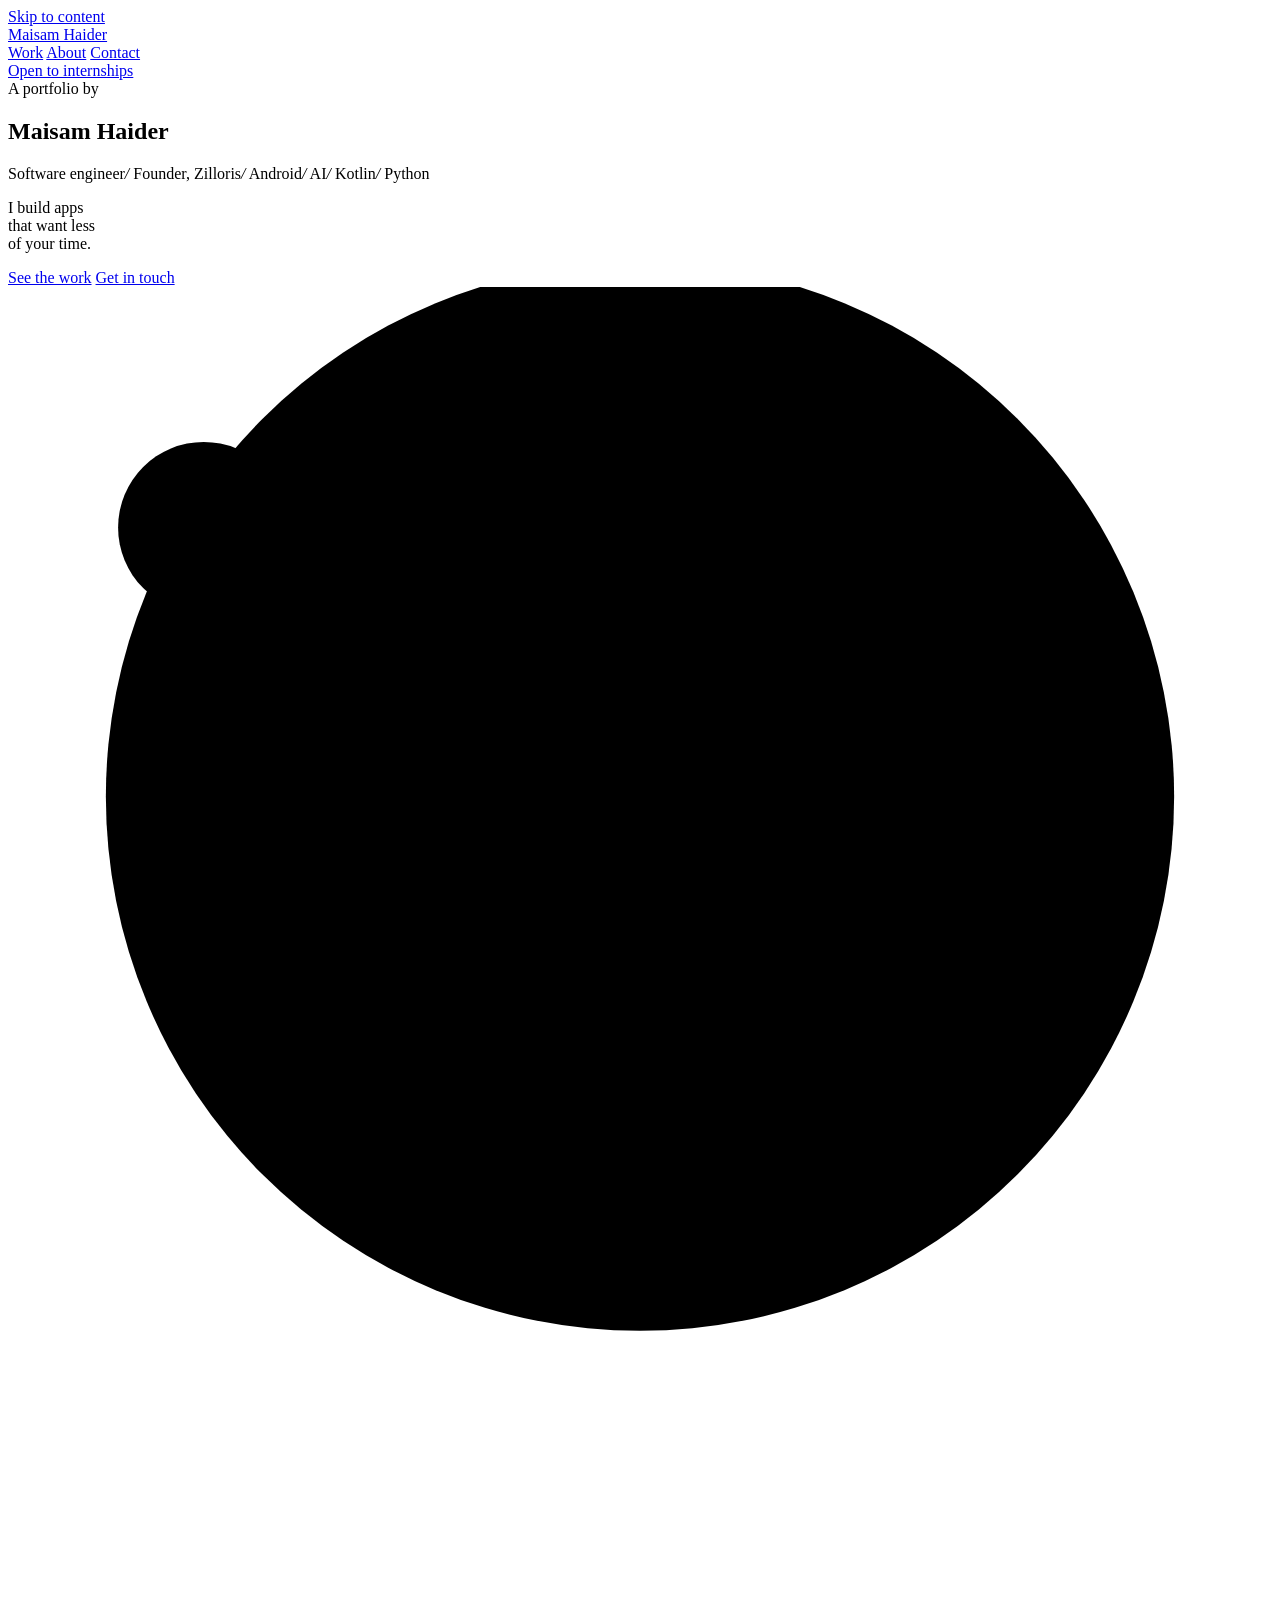
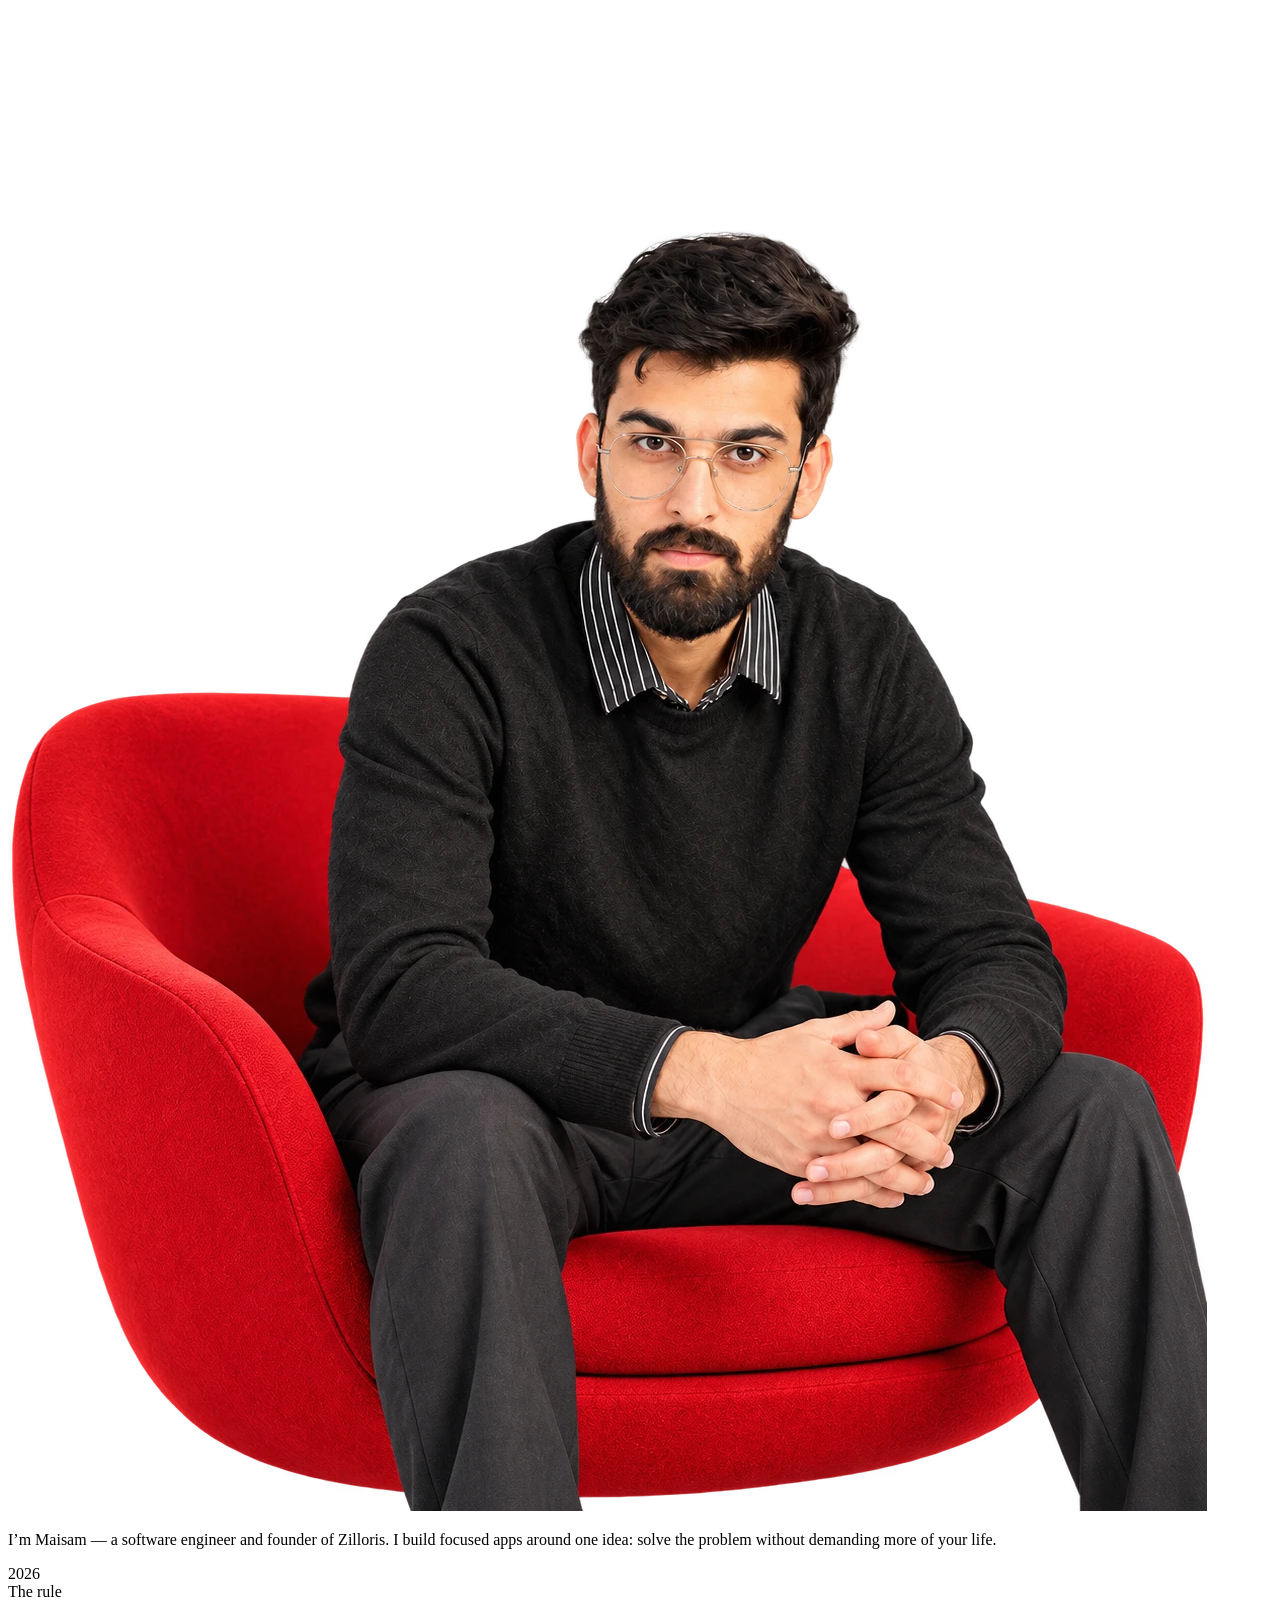
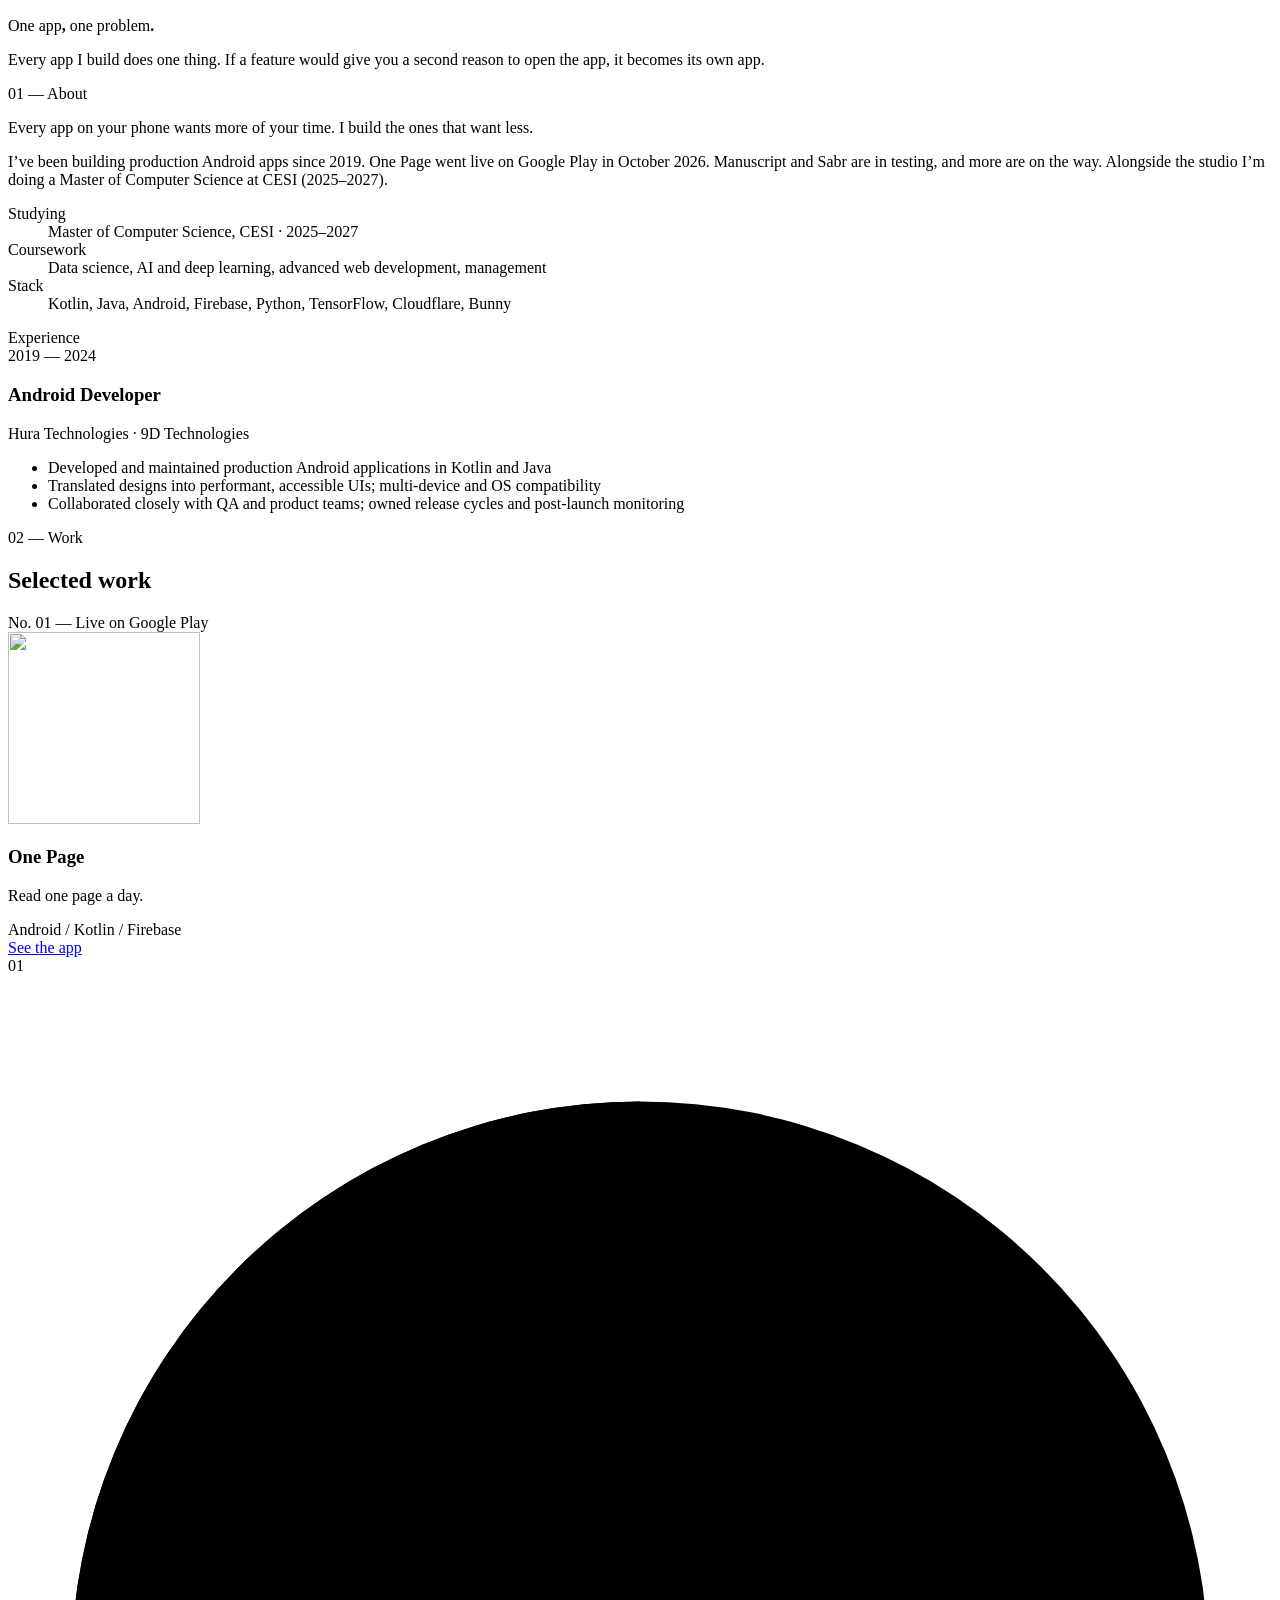
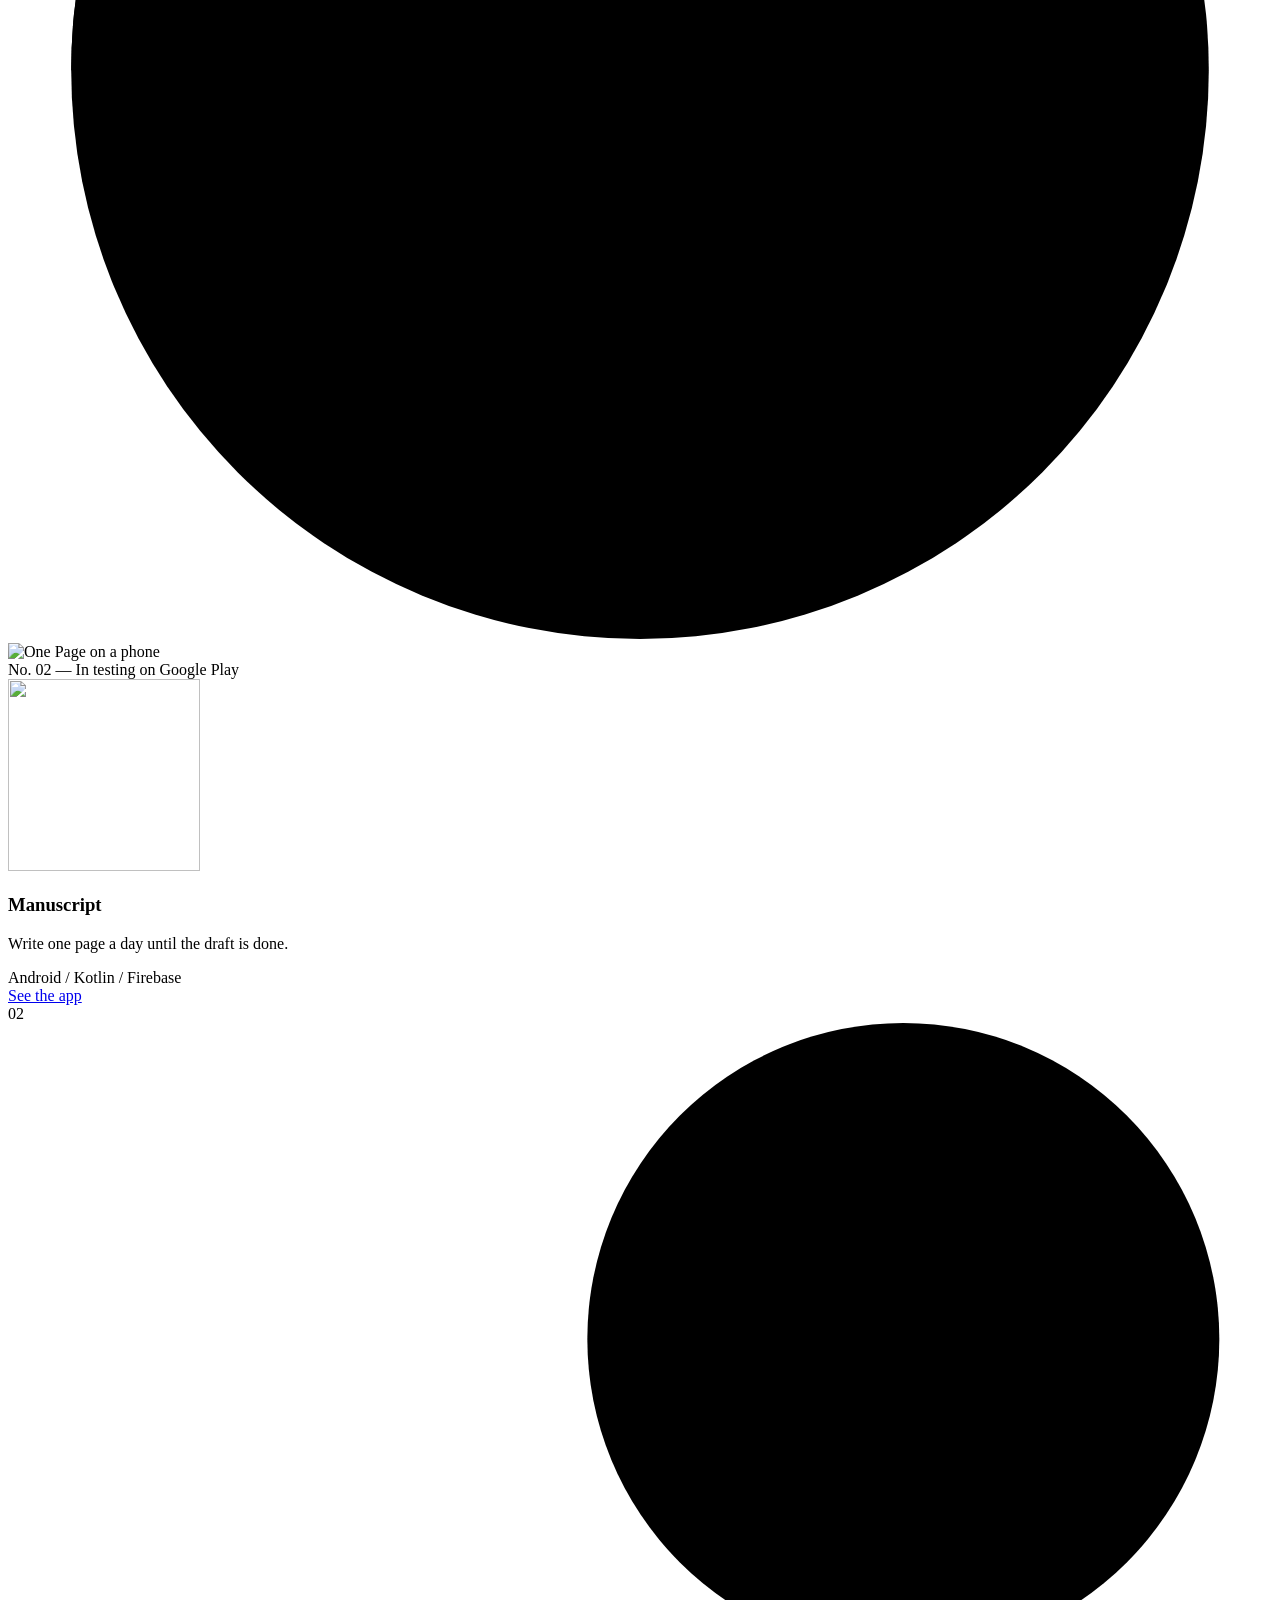
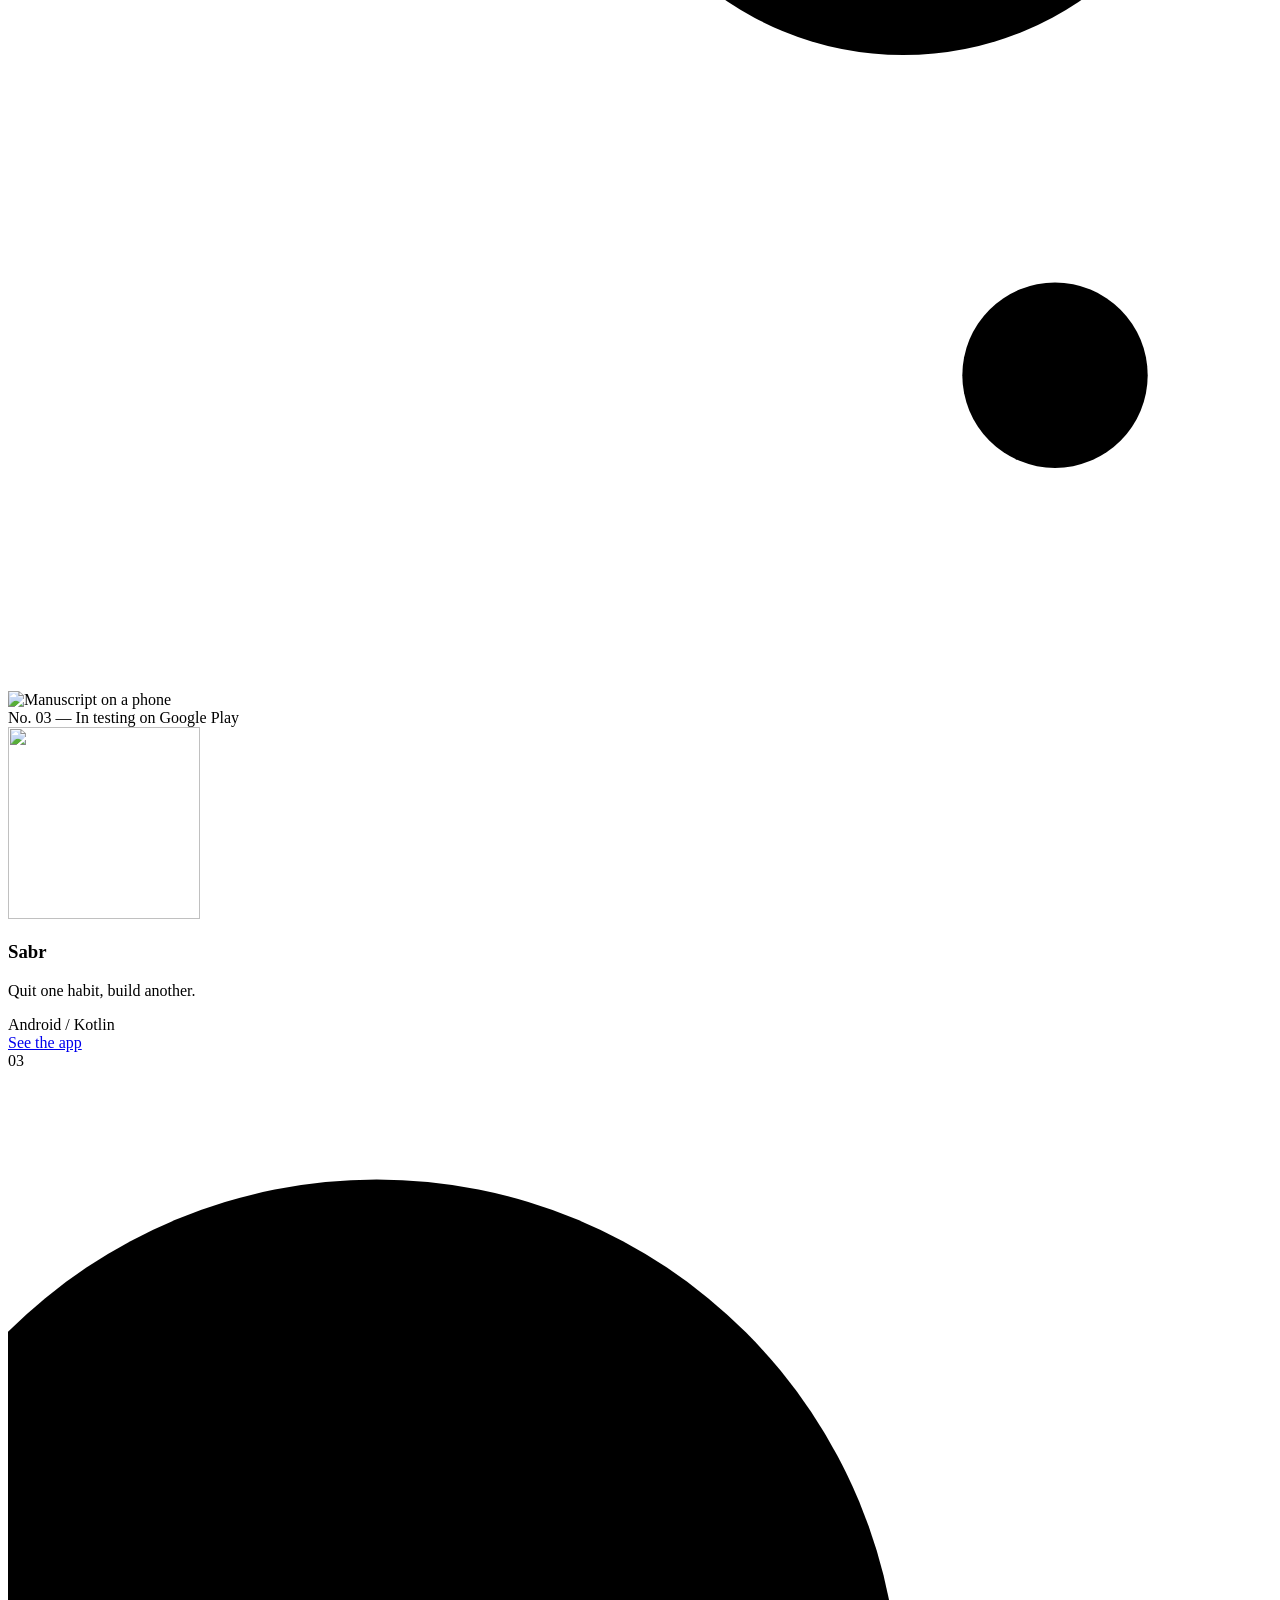
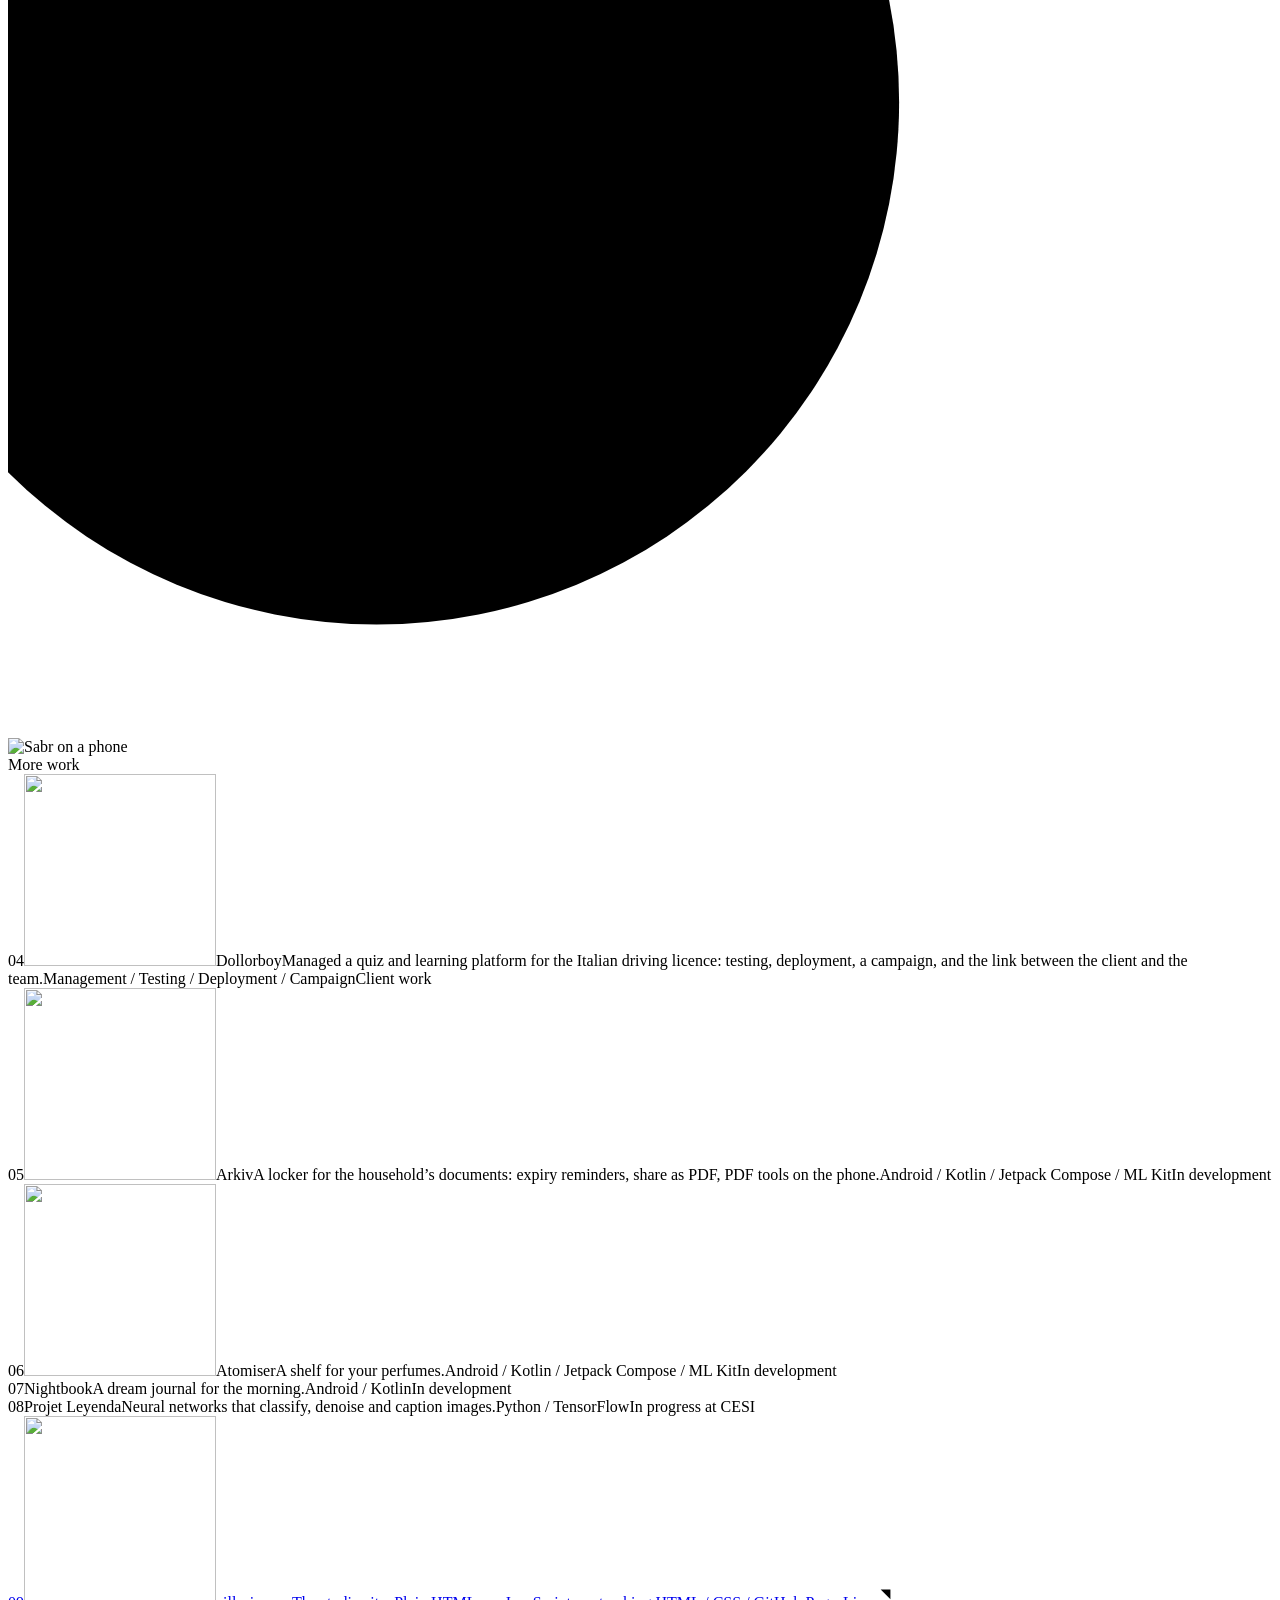
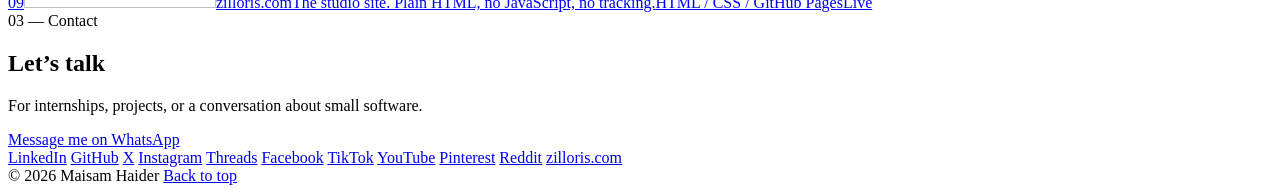
==== commit 8ebf79c0: "Arkiv and Atomiser on the site and the CV; French A2; KMP next to Swift Co-Authored-By: Claude Fable" ====
--- a/docs/index.html
+++ b/docs/index.html
@@ -113,9 +113,11 @@
 <div class="cap measure more-work rv"><span>More work</span><i></i></div>
 <div class="idxlist rv">
 <div class="idx"><span class="cap red idx__no">04</span><img class="appicon" src="/assets/icons/dollorboy.png" width="192" height="192" alt="" loading="lazy"><span class="an idx__name">Dollorboy</span><span class="idx__line">Managed a quiz and learning platform for the Italian driving licence: testing, deployment, a campaign, and the link between the client and the team.</span><span class="cap idx__tags">Management / Testing / Deployment / Campaign</span><span class="cap idx__status">Client work</span><span class="idx__sp"></span></div>
-<div class="idx"><span class="cap red idx__no">05</span><span class="appicon appicon--none" aria-hidden="true"></span><span class="an idx__name">Nightbook</span><span class="idx__line">A dream journal for the morning.</span><span class="cap idx__tags">Android / Kotlin</span><span class="cap idx__status">In development</span><span class="idx__sp"></span></div>
-<div class="idx"><span class="cap red idx__no">06</span><span class="appicon appicon--none" aria-hidden="true"></span><span class="an idx__name">Projet Leyenda</span><span class="idx__line">Neural networks that classify, denoise and caption images.</span><span class="cap idx__tags">Python / TensorFlow</span><span class="cap idx__status">In progress at CESI</span><span class="idx__sp"></span></div>
-<a class="idx" href="https://zilloris.com"><span class="cap red idx__no">07</span><img class="appicon" src="/assets/icons/zilloris-com.svg" width="192" height="192" alt="" loading="lazy"><span class="an idx__name">zilloris.com</span><span class="idx__line">The studio site. Plain HTML, no JavaScript, no tracking.</span><span class="cap idx__tags">HTML / CSS / GitHub Pages</span><span class="cap idx__status">Live</span><svg width="26" height="26" viewBox="0 0 24 24" aria-hidden="true"><path d="M7 17 17 7M8 7h9v9"></path></svg></a>
+<div class="idx"><span class="cap red idx__no">05</span><img class="appicon" src="/assets/icons/arkiv.svg" width="192" height="192" alt="" loading="lazy"><span class="an idx__name">Arkiv</span><span class="idx__line">A locker for the household’s documents: expiry reminders, share as PDF, PDF tools on the phone.</span><span class="cap idx__tags">Android / Kotlin / Jetpack Compose / ML Kit</span><span class="cap idx__status">In development</span><span class="idx__sp"></span></div>
+<div class="idx"><span class="cap red idx__no">06</span><img class="appicon" src="/assets/icons/atomiser.png" width="192" height="192" alt="" loading="lazy"><span class="an idx__name">Atomiser</span><span class="idx__line">A shelf for your perfumes.</span><span class="cap idx__tags">Android / Kotlin / Jetpack Compose / ML Kit</span><span class="cap idx__status">In development</span><span class="idx__sp"></span></div>
+<div class="idx"><span class="cap red idx__no">07</span><span class="appicon appicon--none" aria-hidden="true"></span><span class="an idx__name">Nightbook</span><span class="idx__line">A dream journal for the morning.</span><span class="cap idx__tags">Android / Kotlin</span><span class="cap idx__status">In development</span><span class="idx__sp"></span></div>
+<div class="idx"><span class="cap red idx__no">08</span><span class="appicon appicon--none" aria-hidden="true"></span><span class="an idx__name">Projet Leyenda</span><span class="idx__line">Neural networks that classify, denoise and caption images.</span><span class="cap idx__tags">Python / TensorFlow</span><span class="cap idx__status">In progress at CESI</span><span class="idx__sp"></span></div>
+<a class="idx" href="https://zilloris.com"><span class="cap red idx__no">09</span><img class="appicon" src="/assets/icons/zilloris-com.svg" width="192" height="192" alt="" loading="lazy"><span class="an idx__name">zilloris.com</span><span class="idx__line">The studio site. Plain HTML, no JavaScript, no tracking.</span><span class="cap idx__tags">HTML / CSS / GitHub Pages</span><span class="cap idx__status">Live</span><svg width="26" height="26" viewBox="0 0 24 24" aria-hidden="true"><path d="M7 17 17 7M8 7h9v9"></path></svg></a>
 </div>
 
 </div>
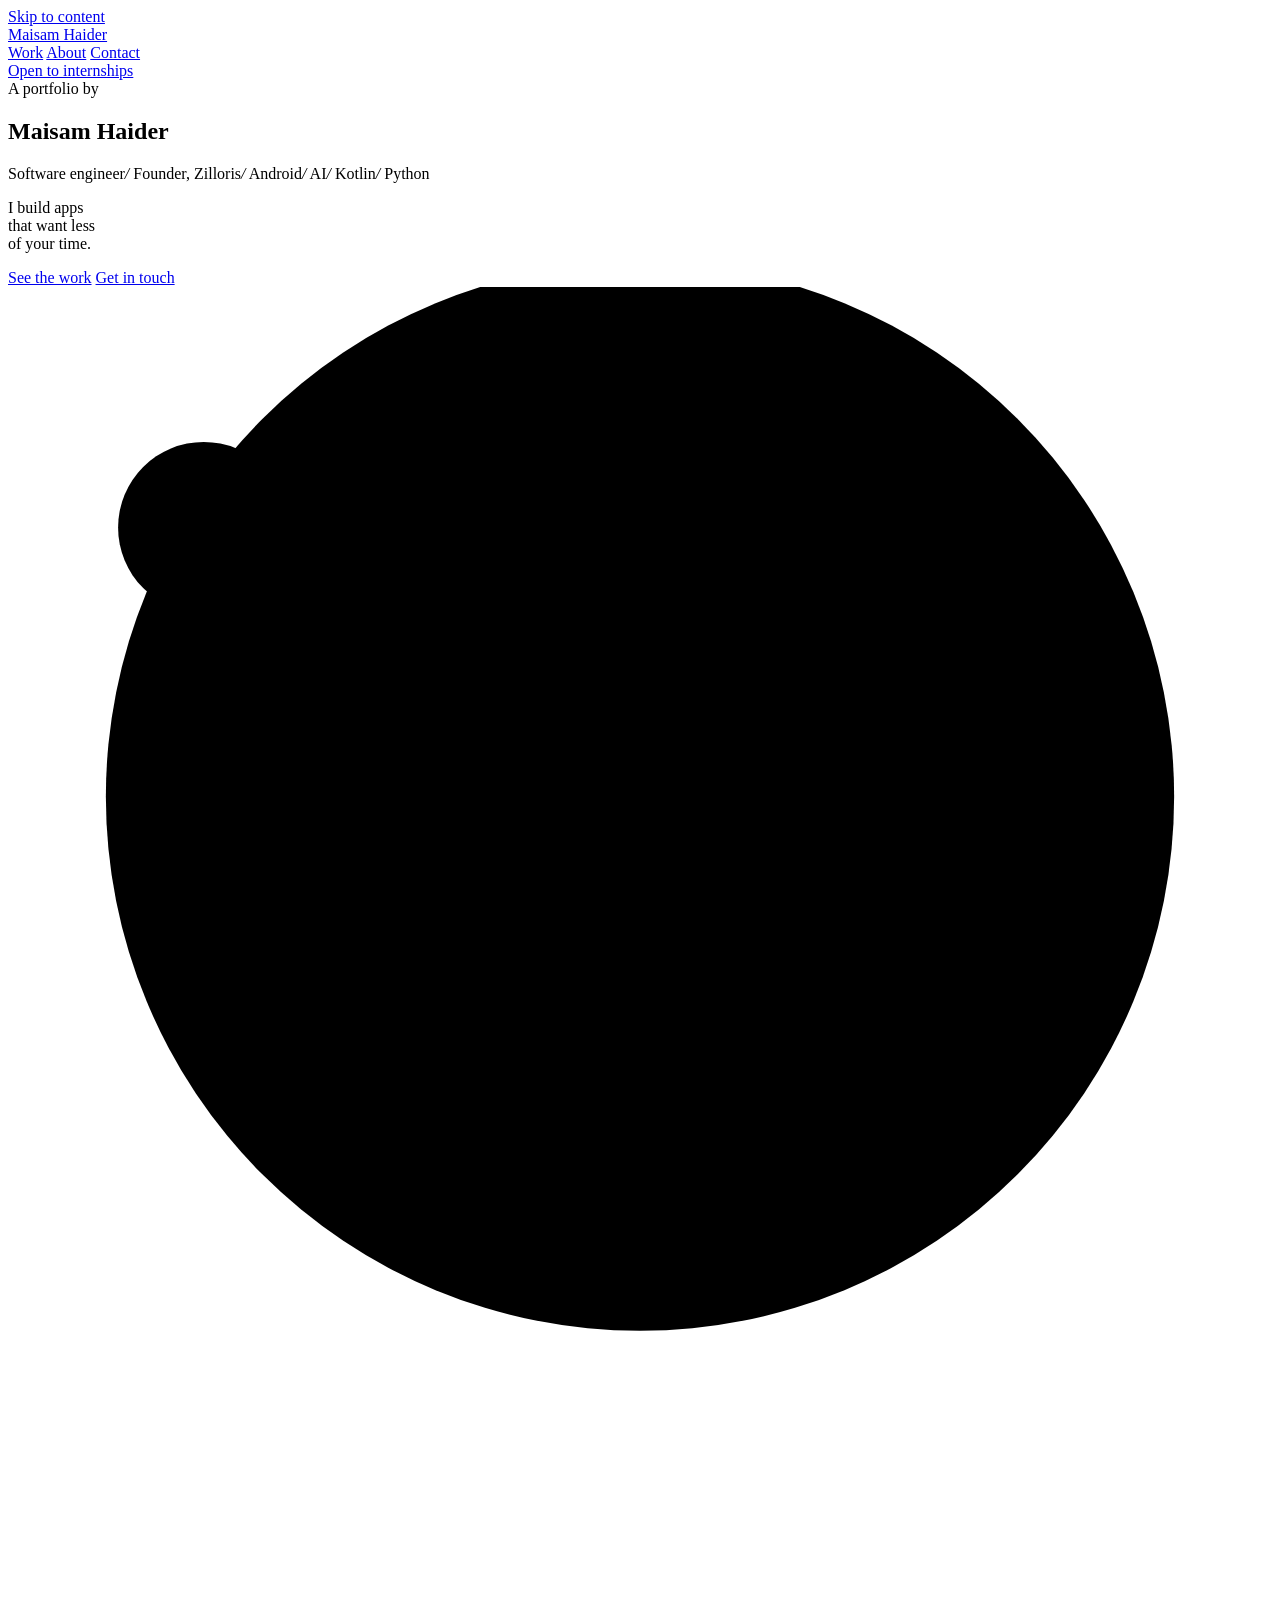
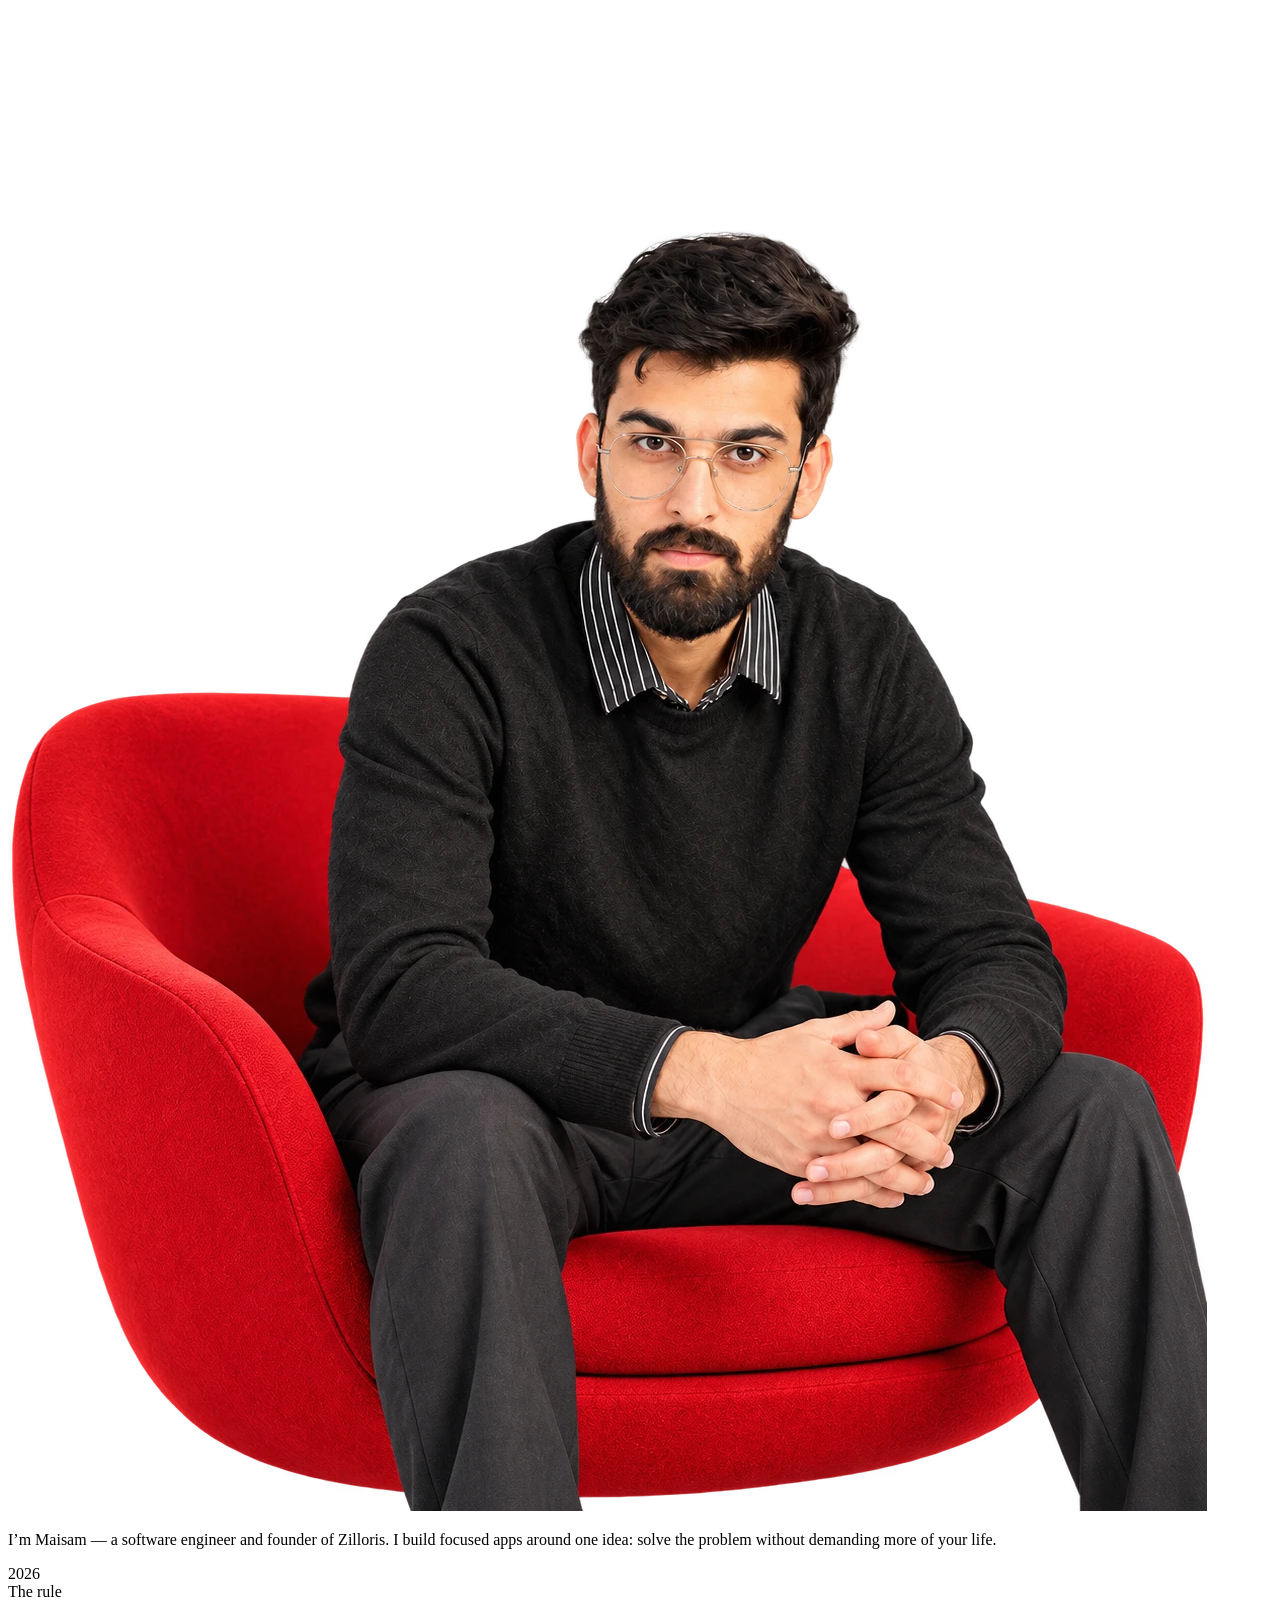
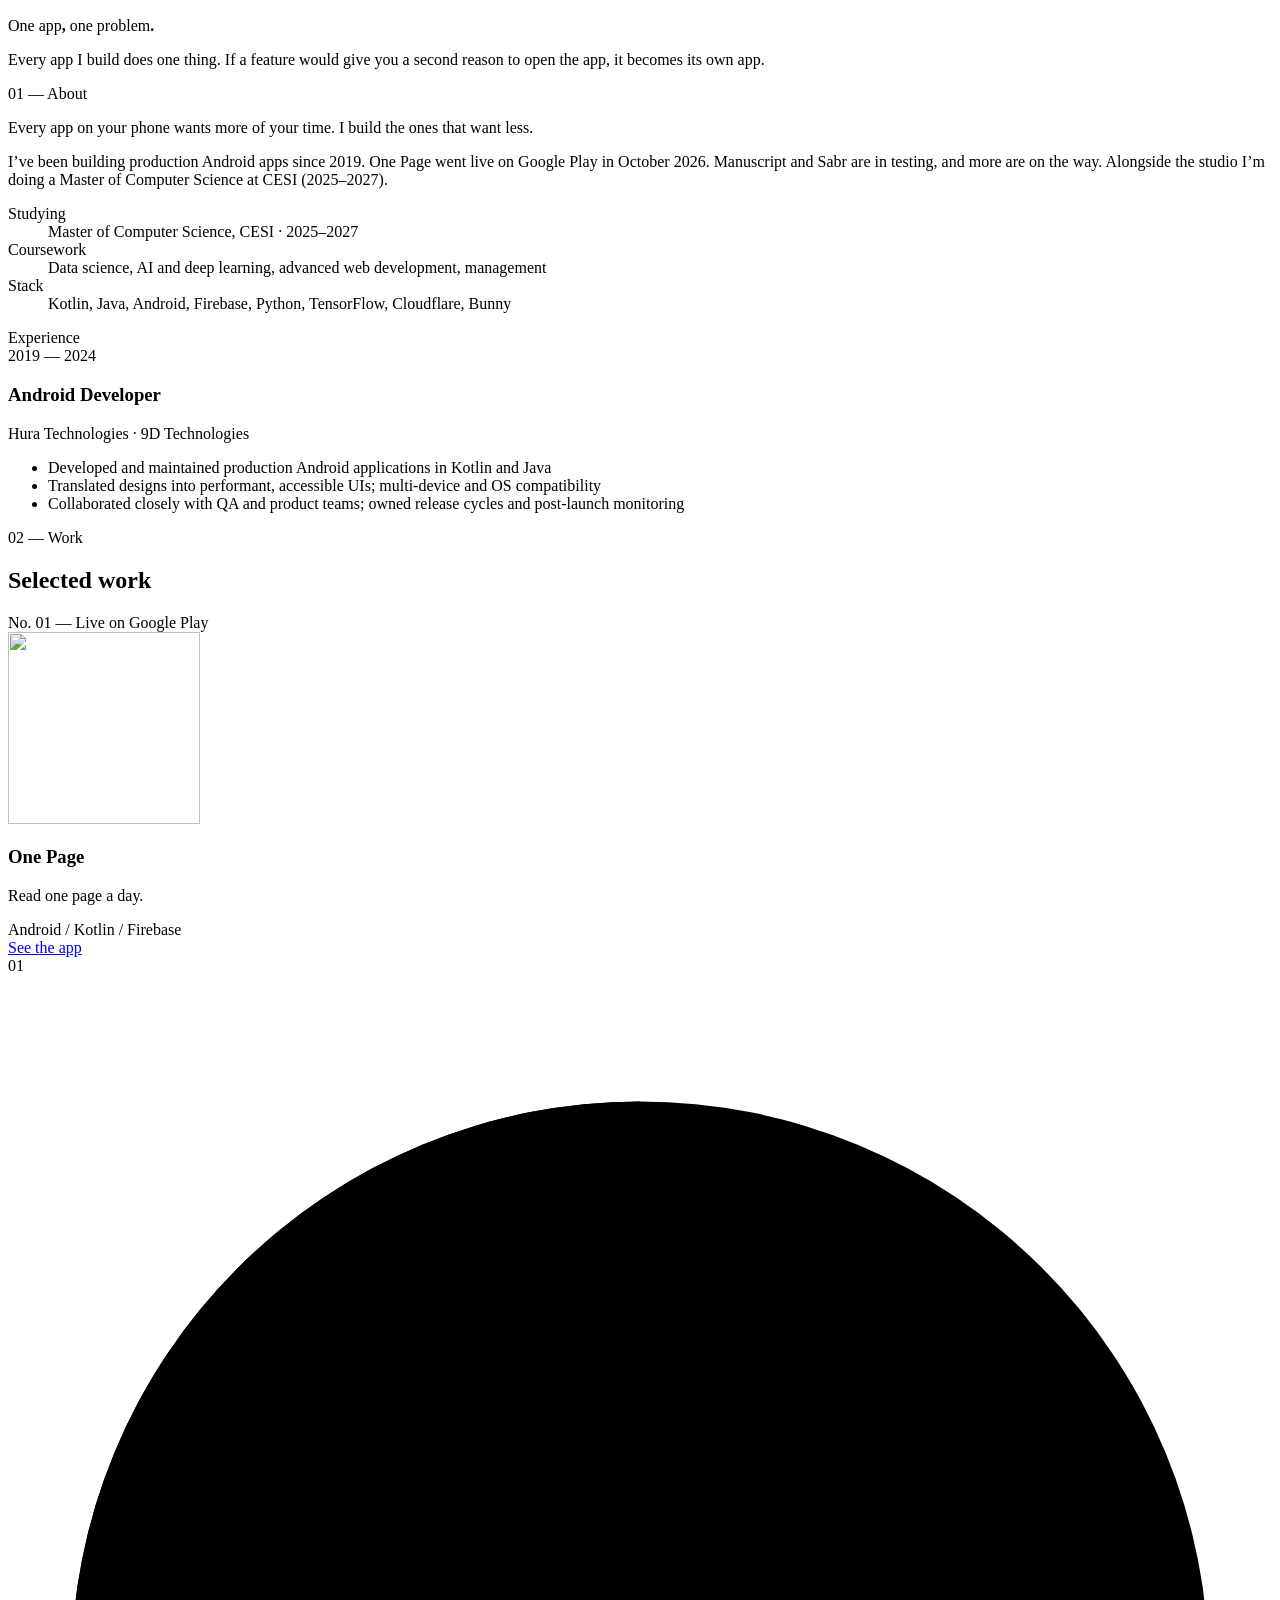
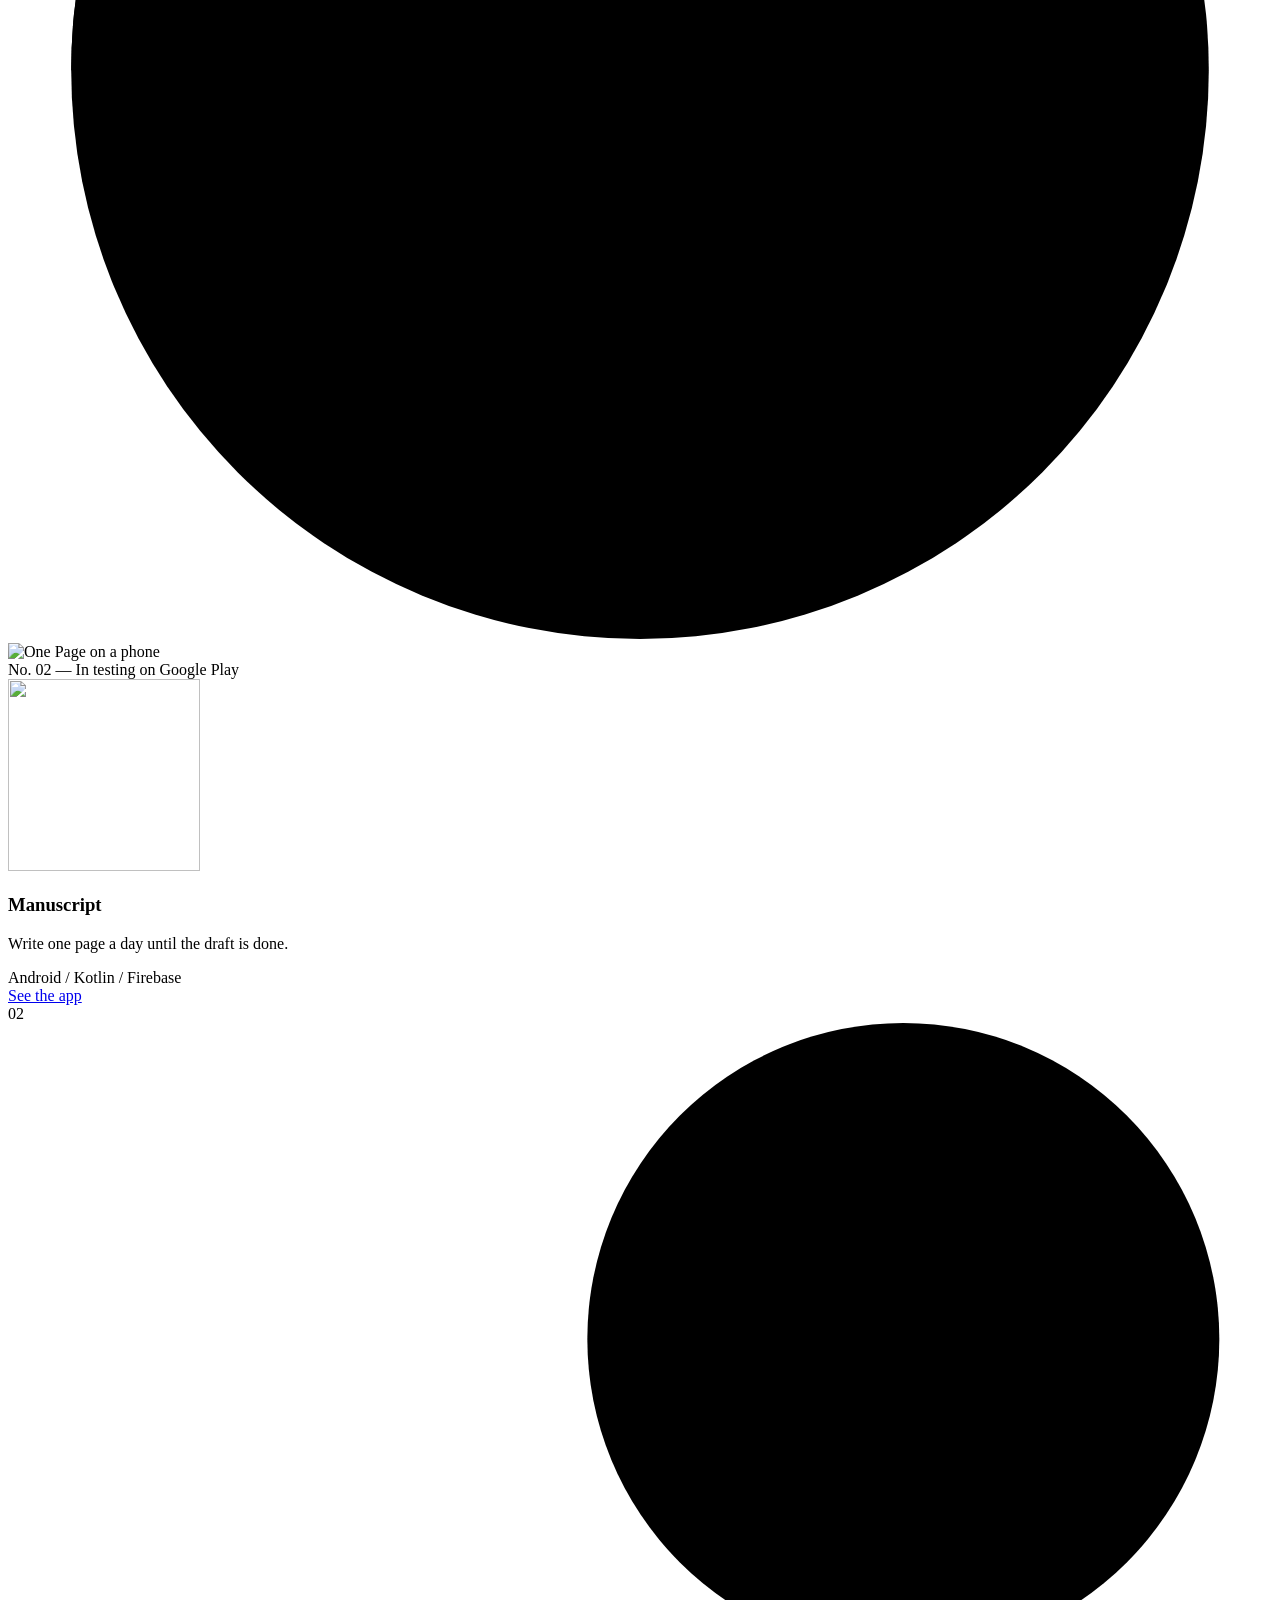
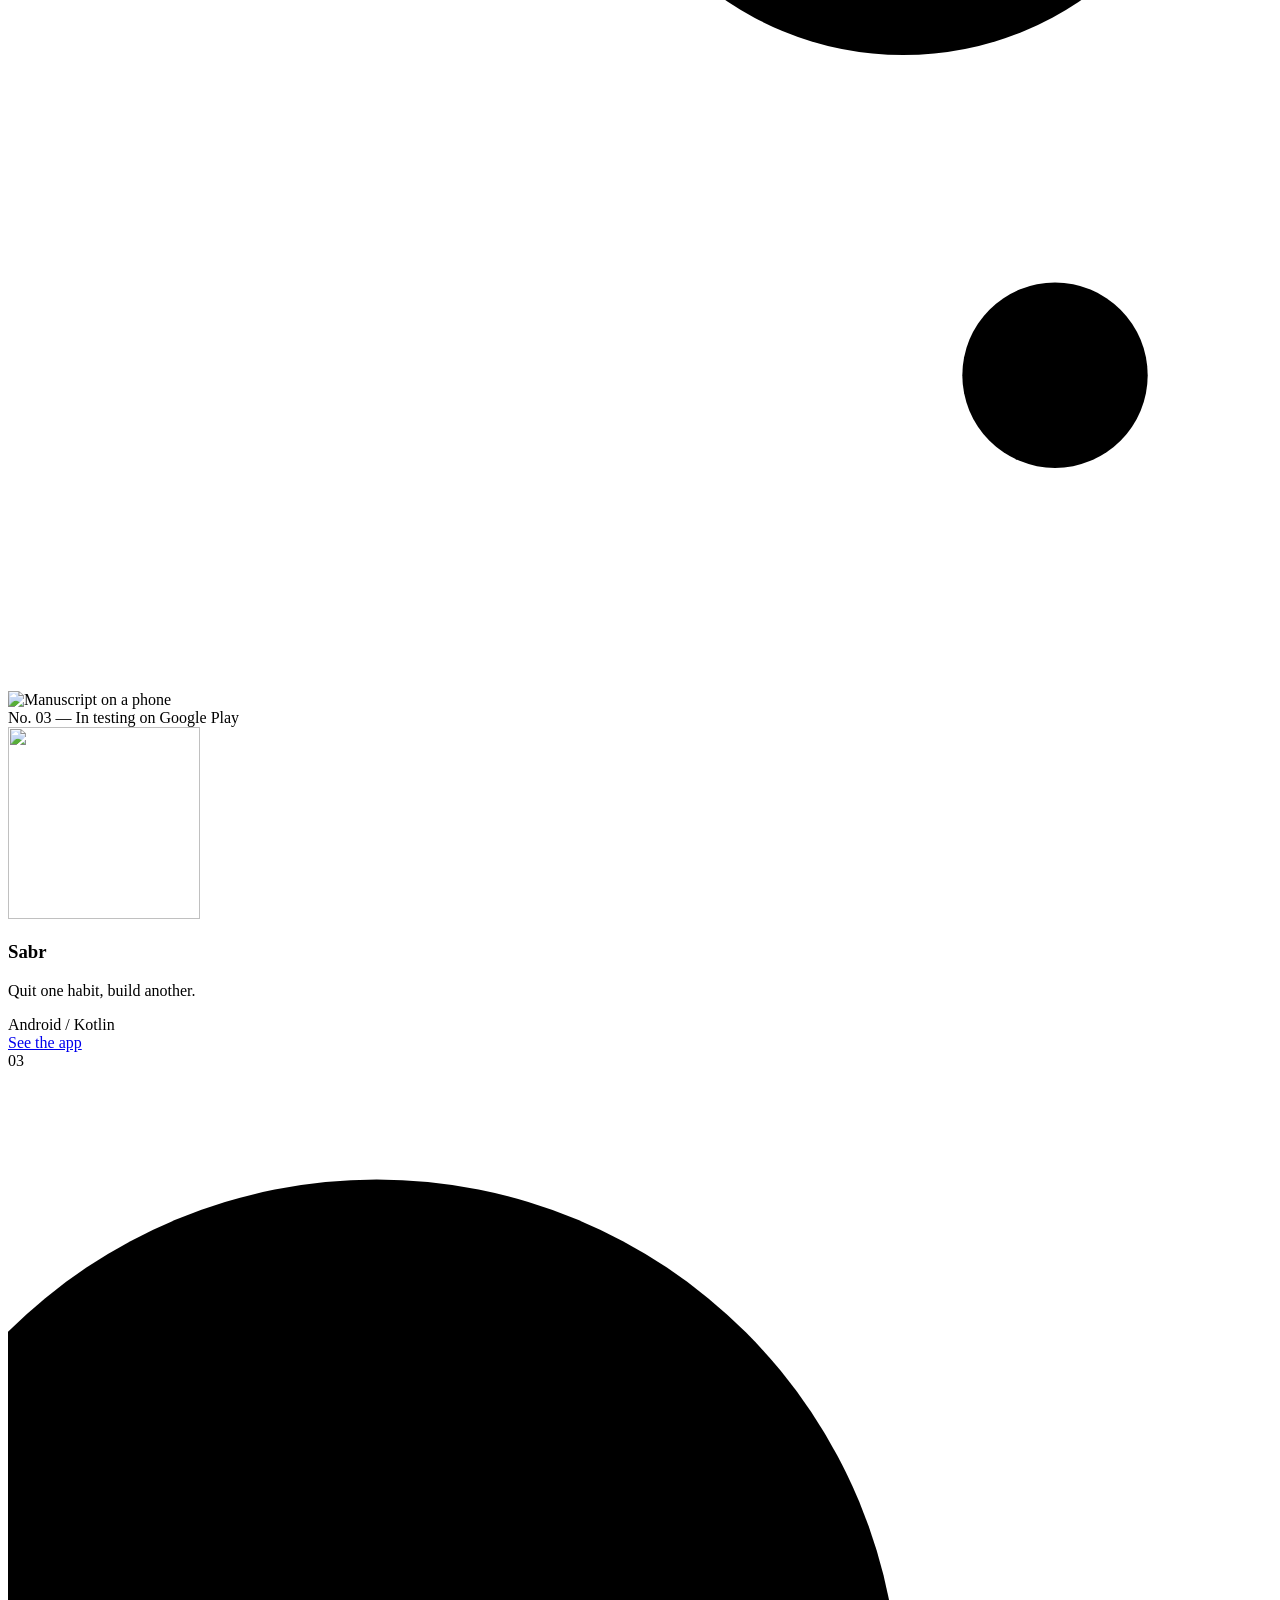
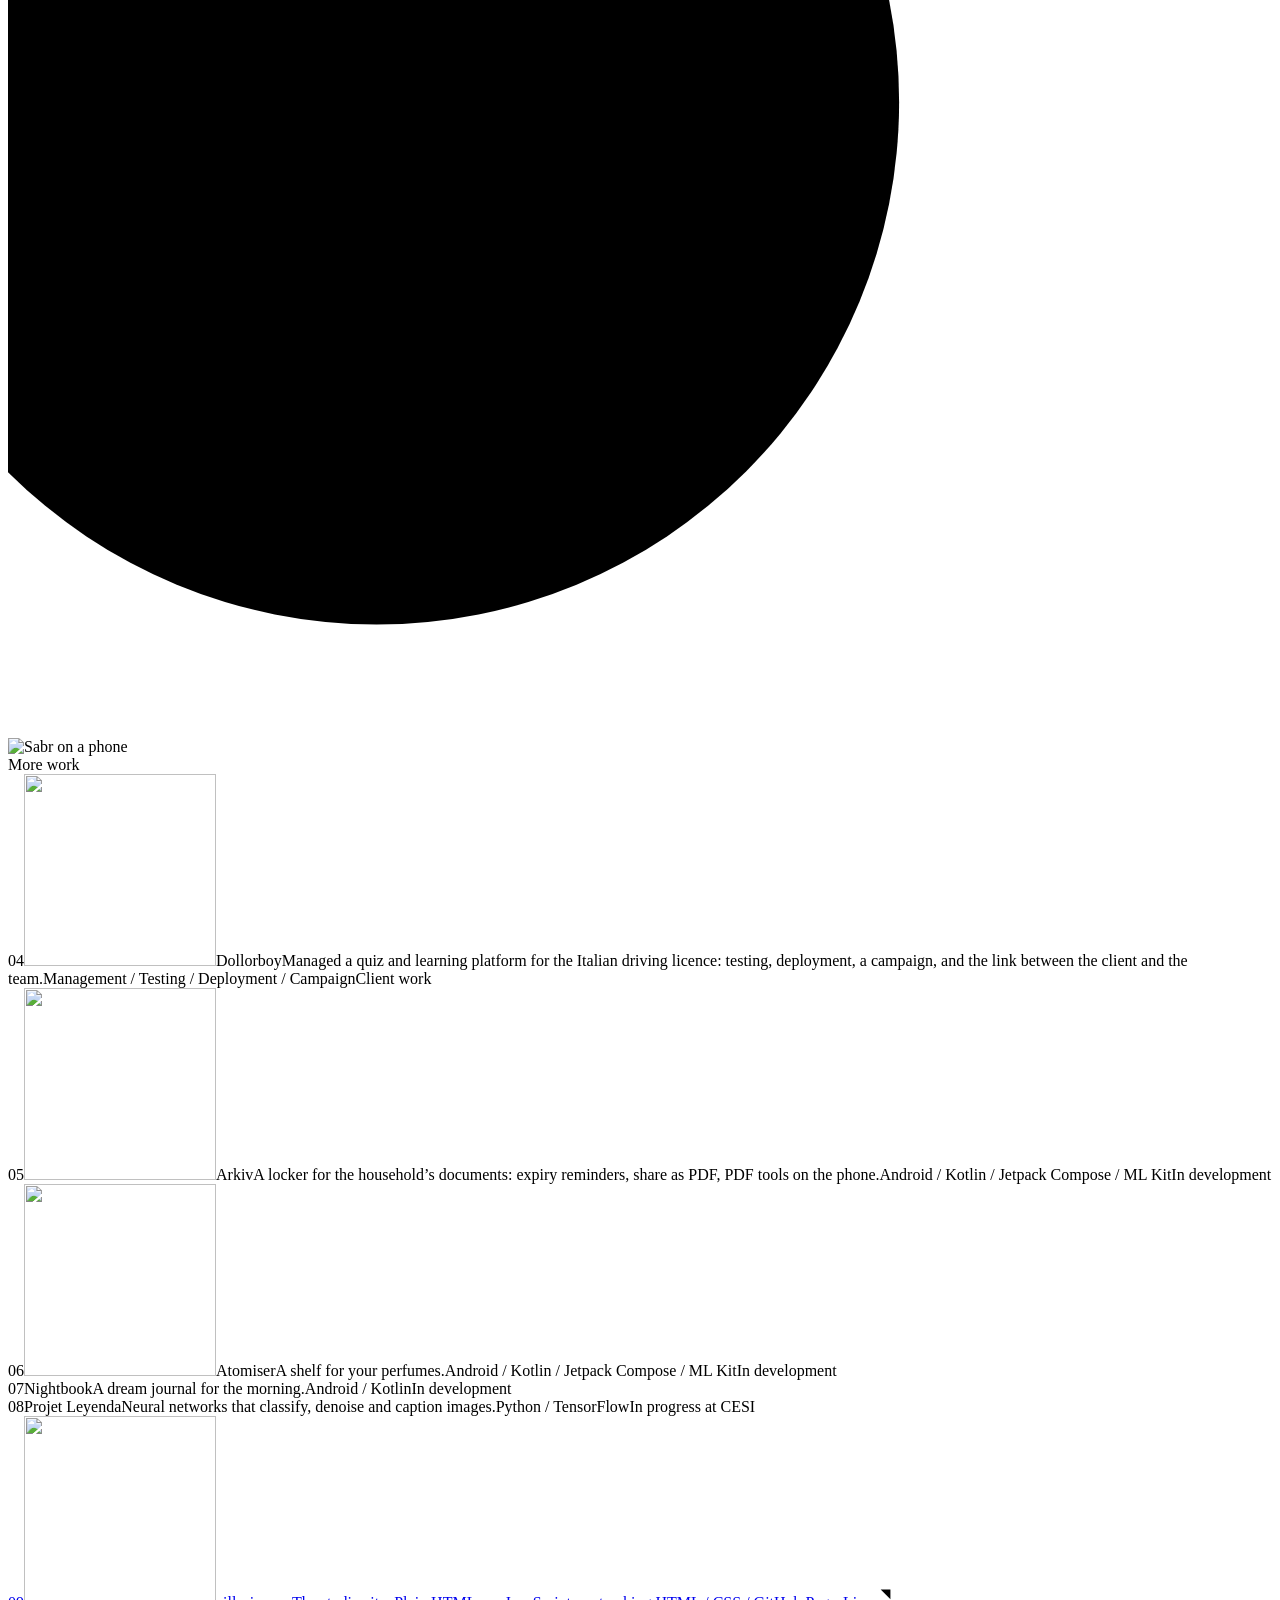
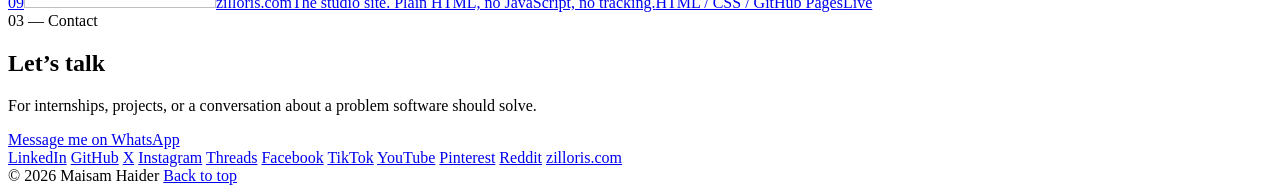
==== commit ad861105: "Contact line: a problem software should solve Co-Authored-By: Claude Fable 5.1 <noreply@anthropic.co" ====
--- a/docs/index.html
+++ b/docs/index.html
@@ -127,7 +127,7 @@
 <div class="wrap">
 <div class="cap red rv">03 — Contact</div>
 <h2 class="an rv">Let’s talk</h2>
-<p class="contact__say rv">For internships, projects, or a conversation about small software.</p>
+<p class="contact__say rv">For internships, projects, or a conversation about a problem software should solve.</p>
 
 <a class="an navl contact__mail contact__mail--caps rv" href="https://wa.me/33764399198">Message me on WhatsApp</a>
 <div class="contact__links rv">
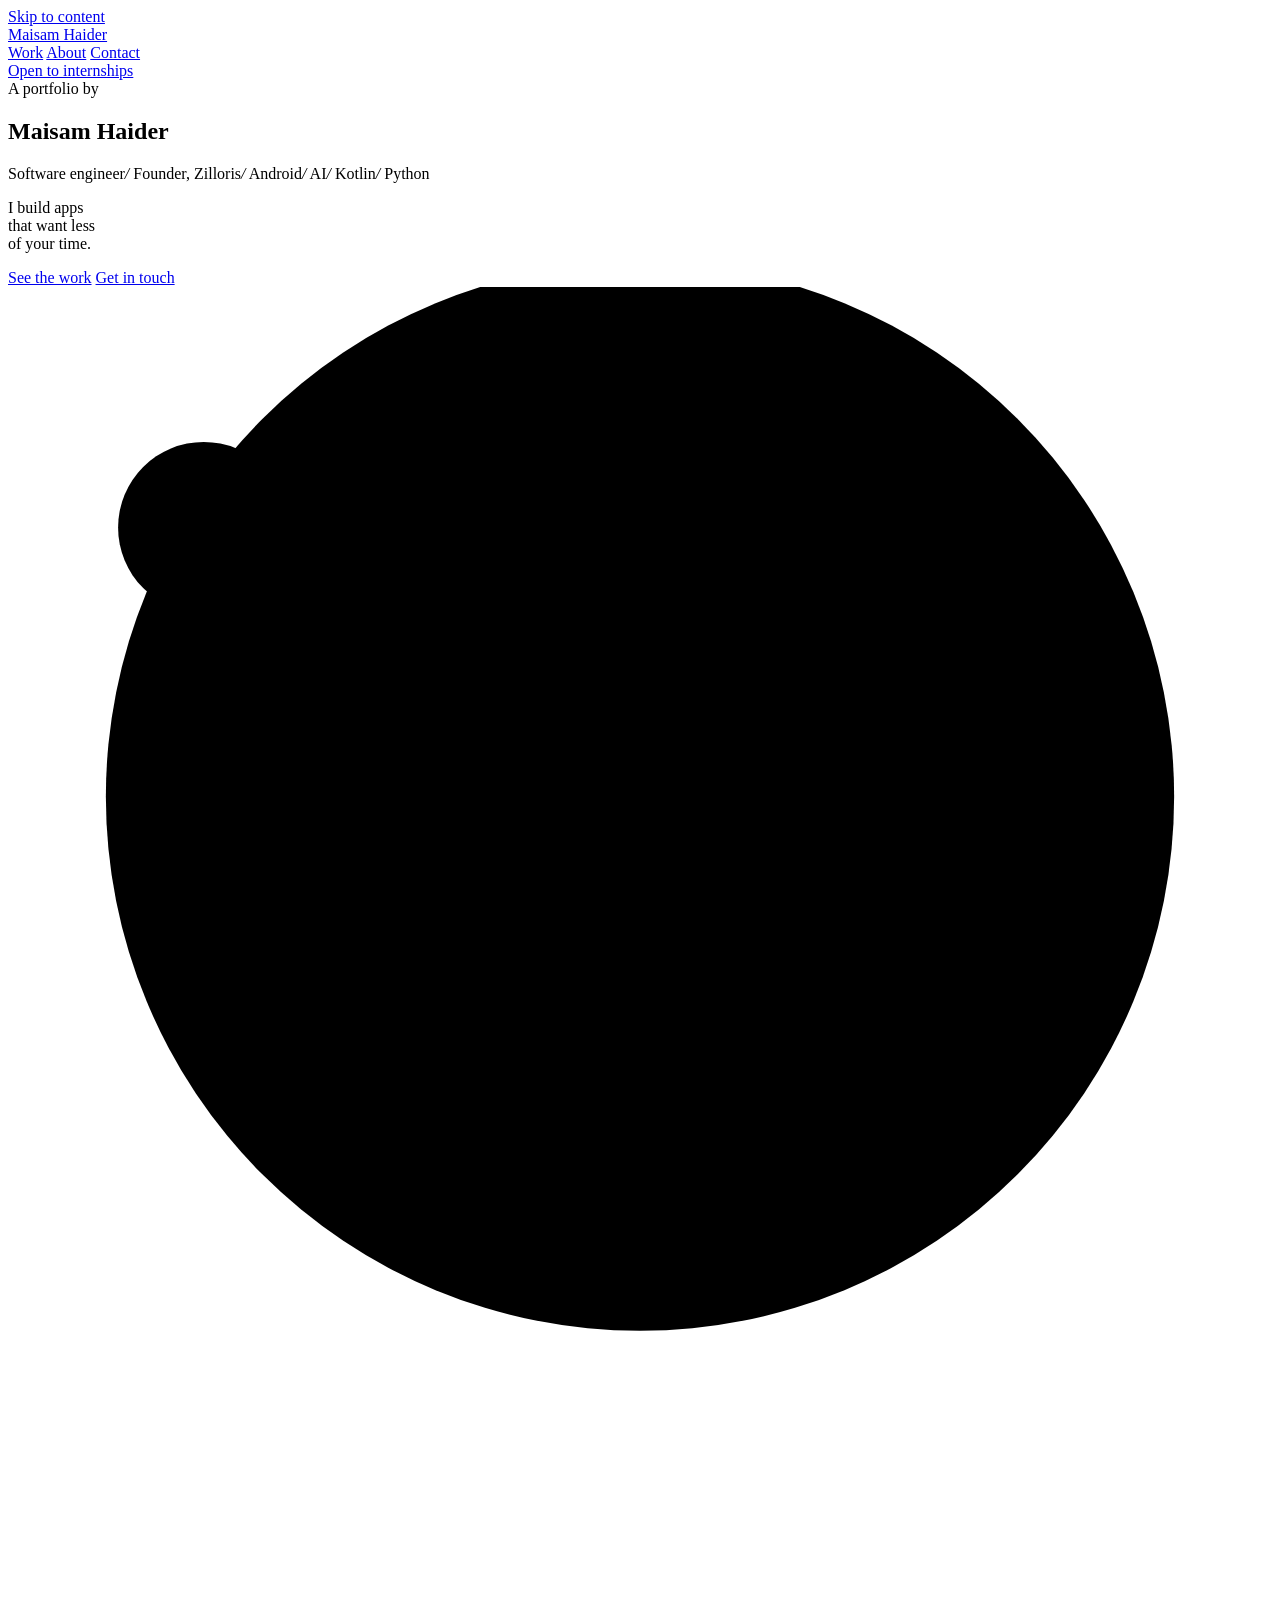
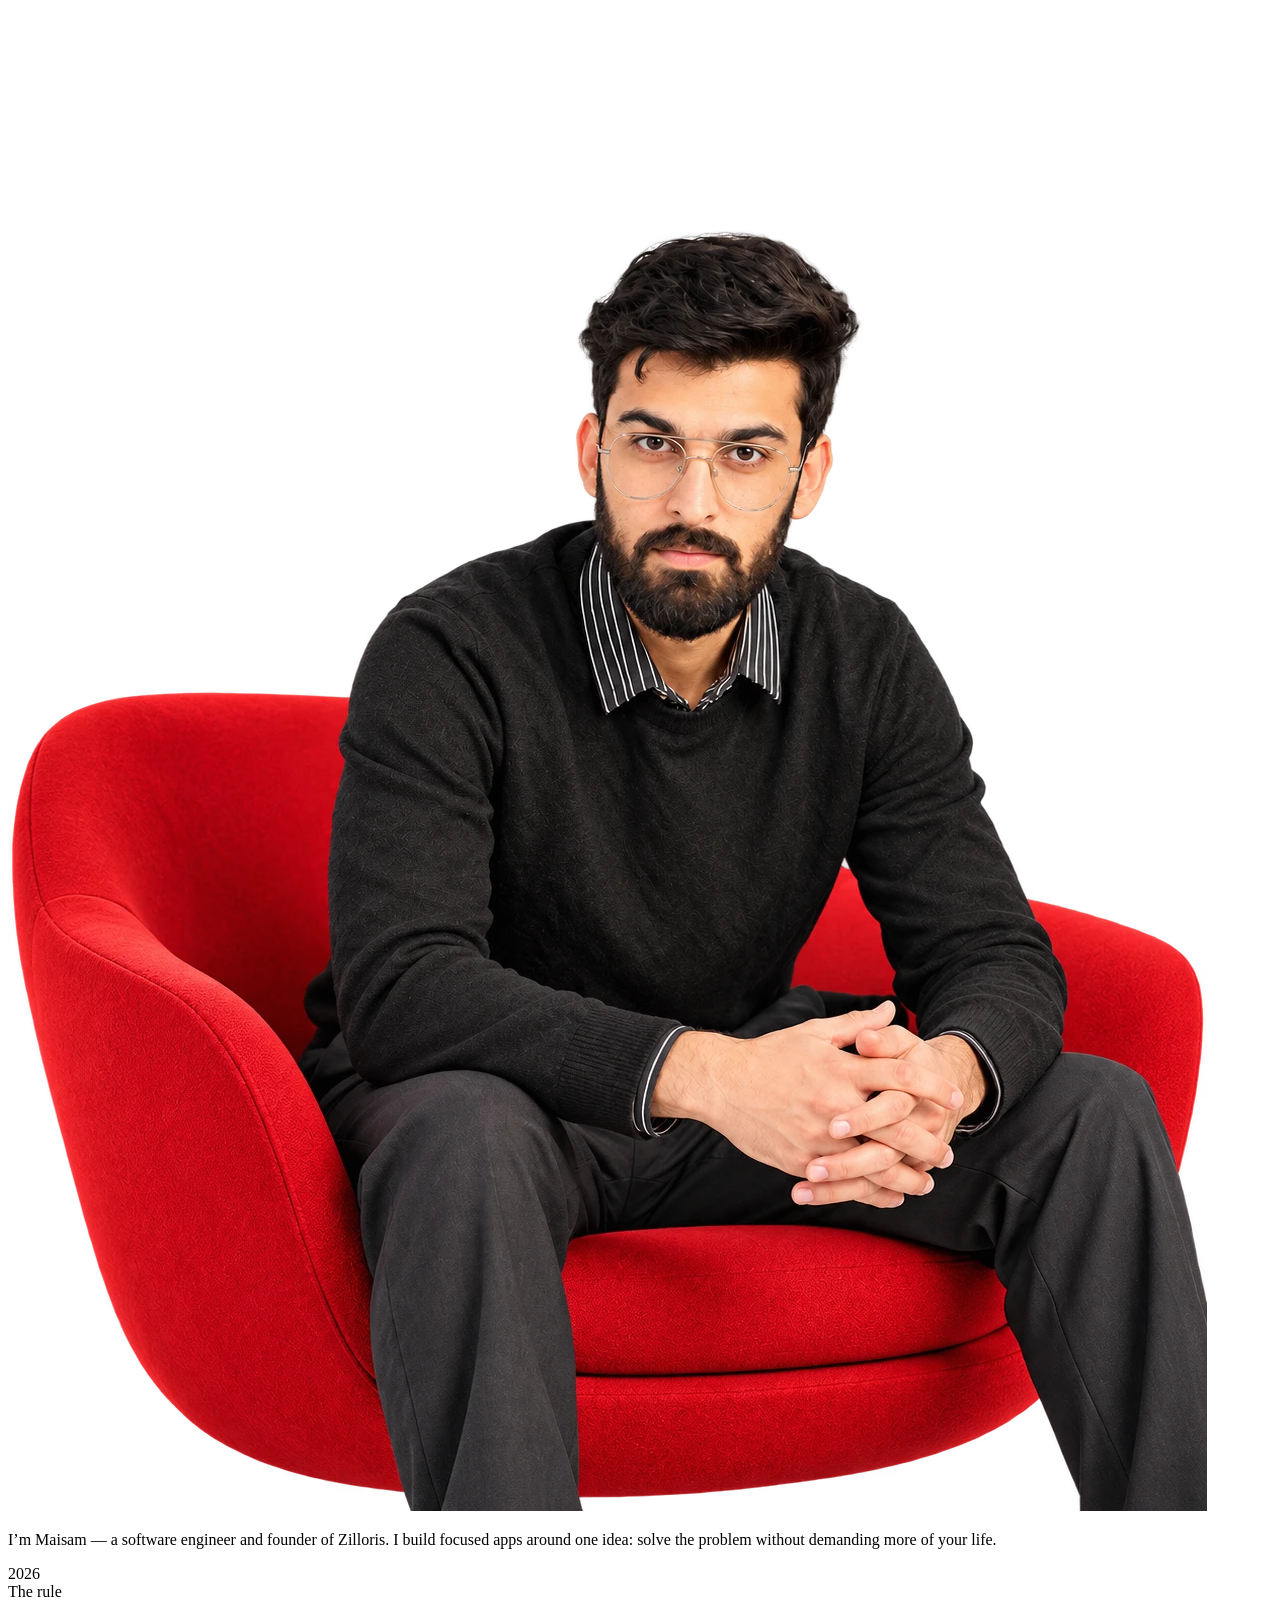
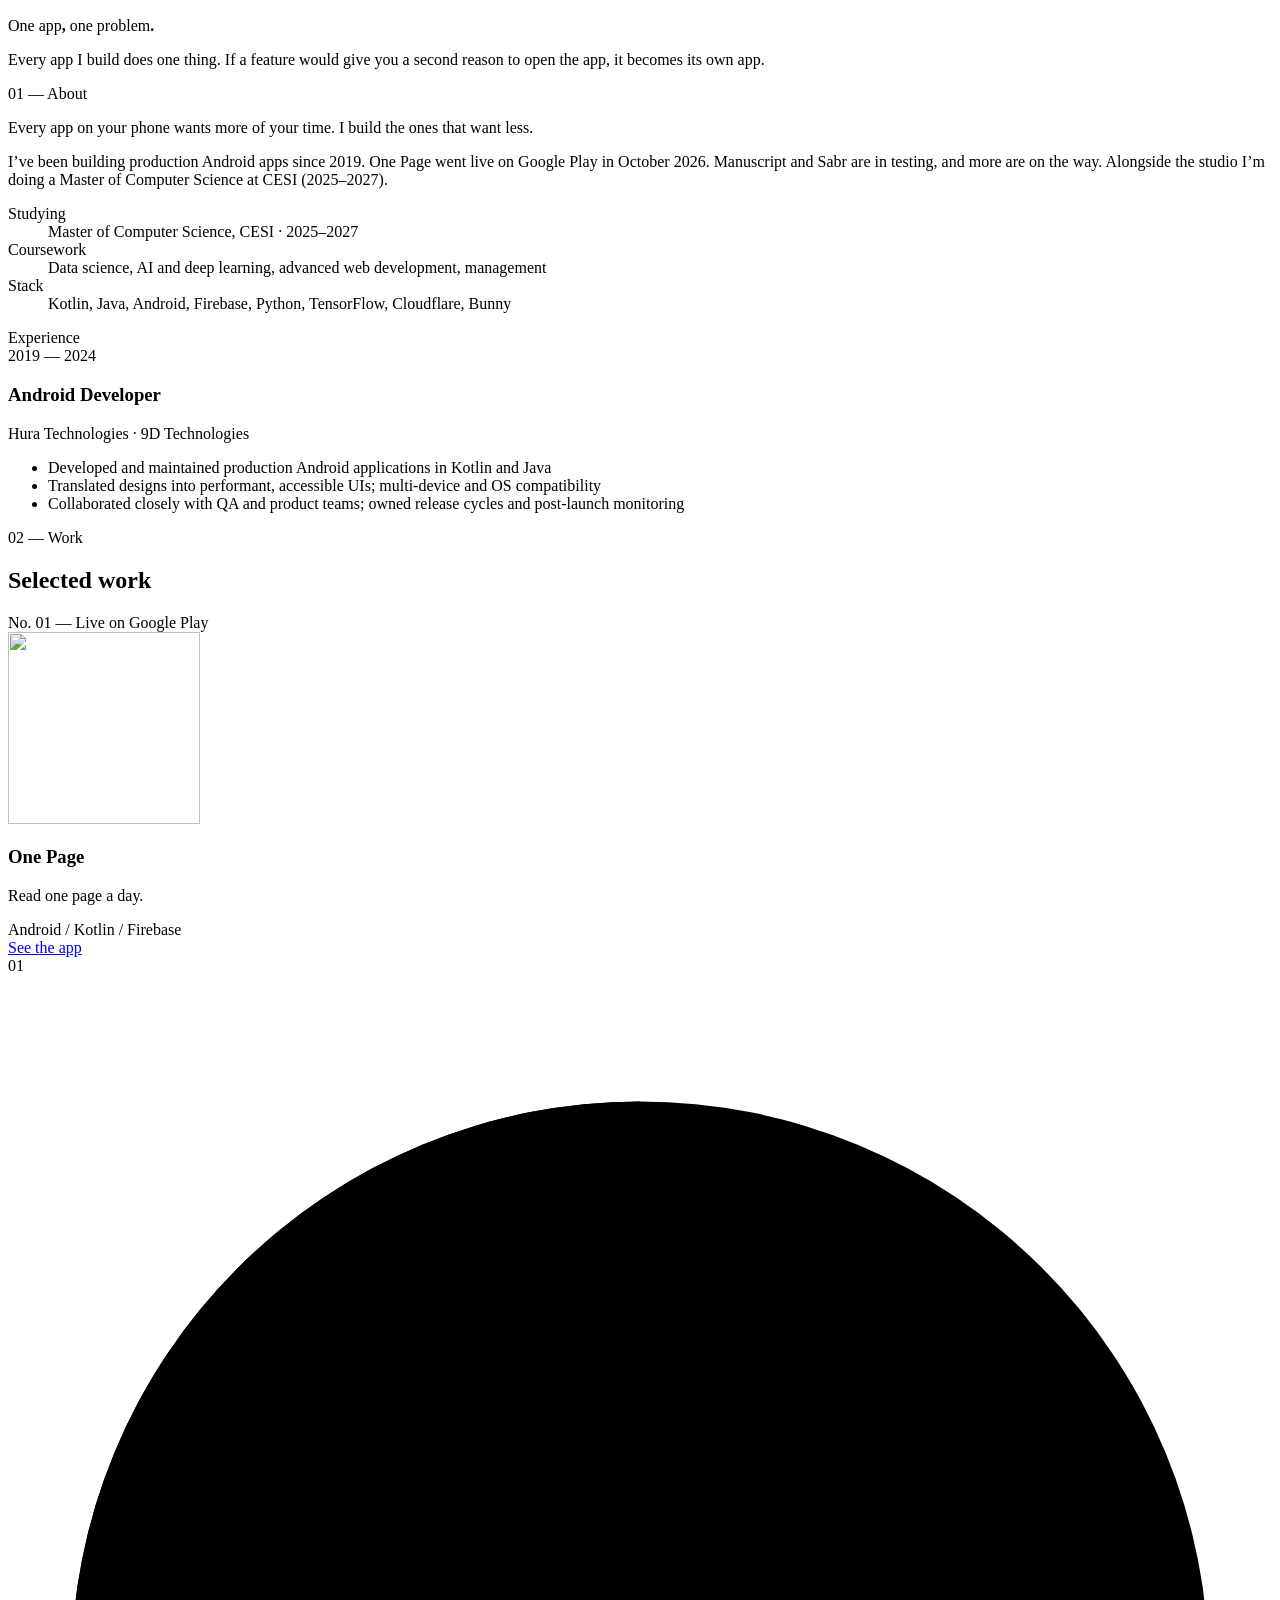
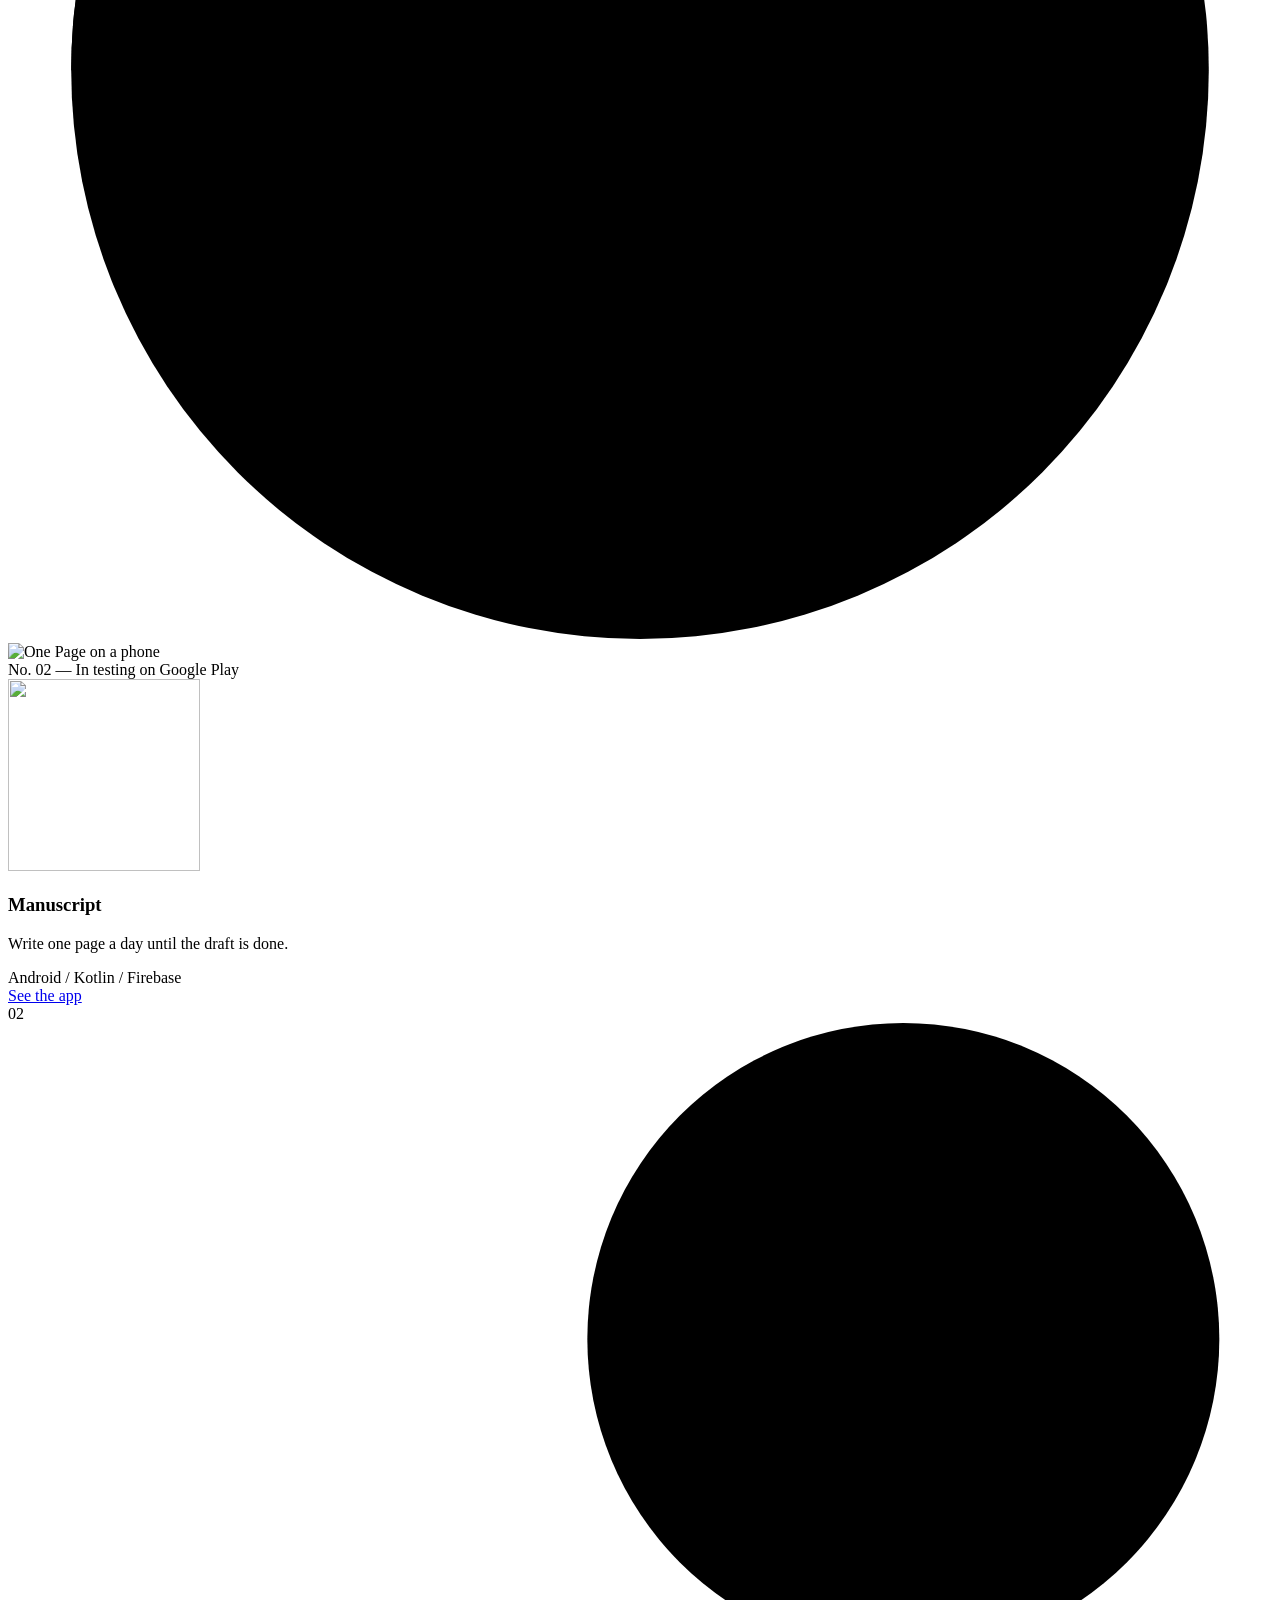
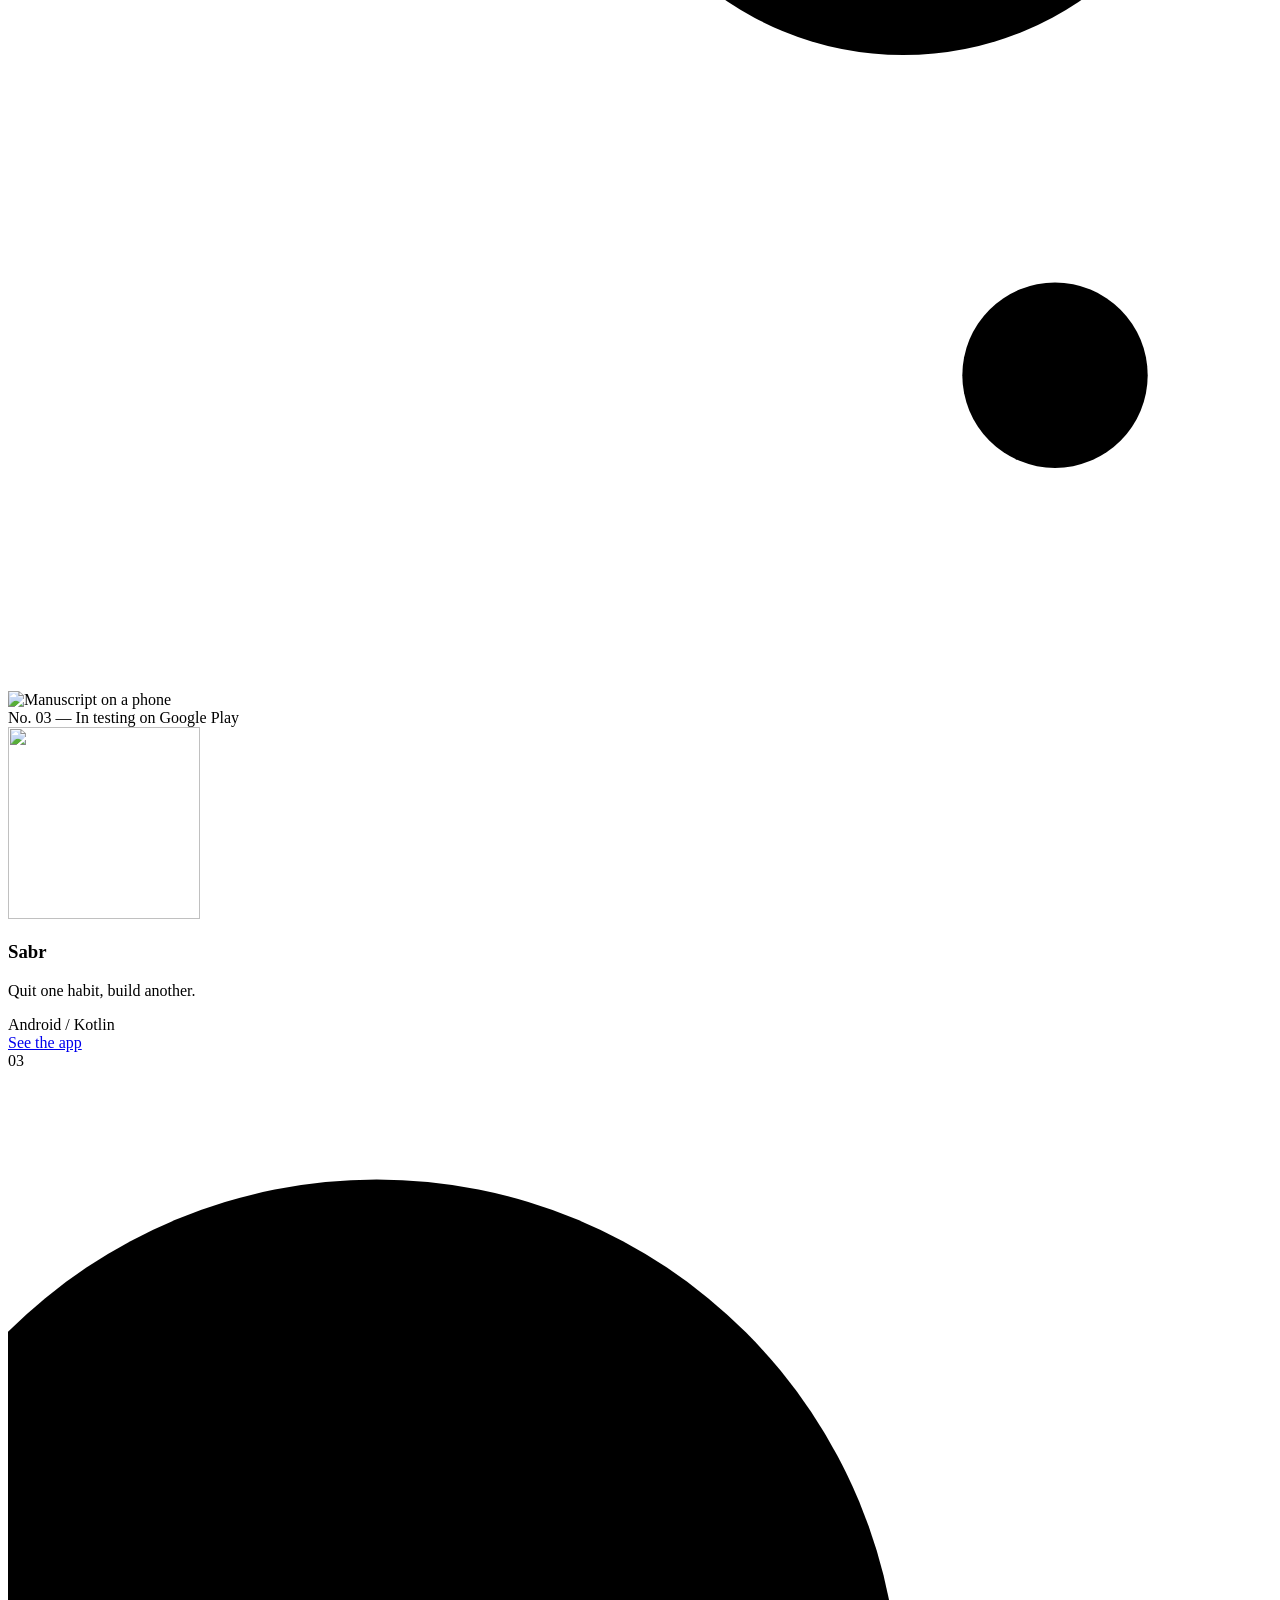
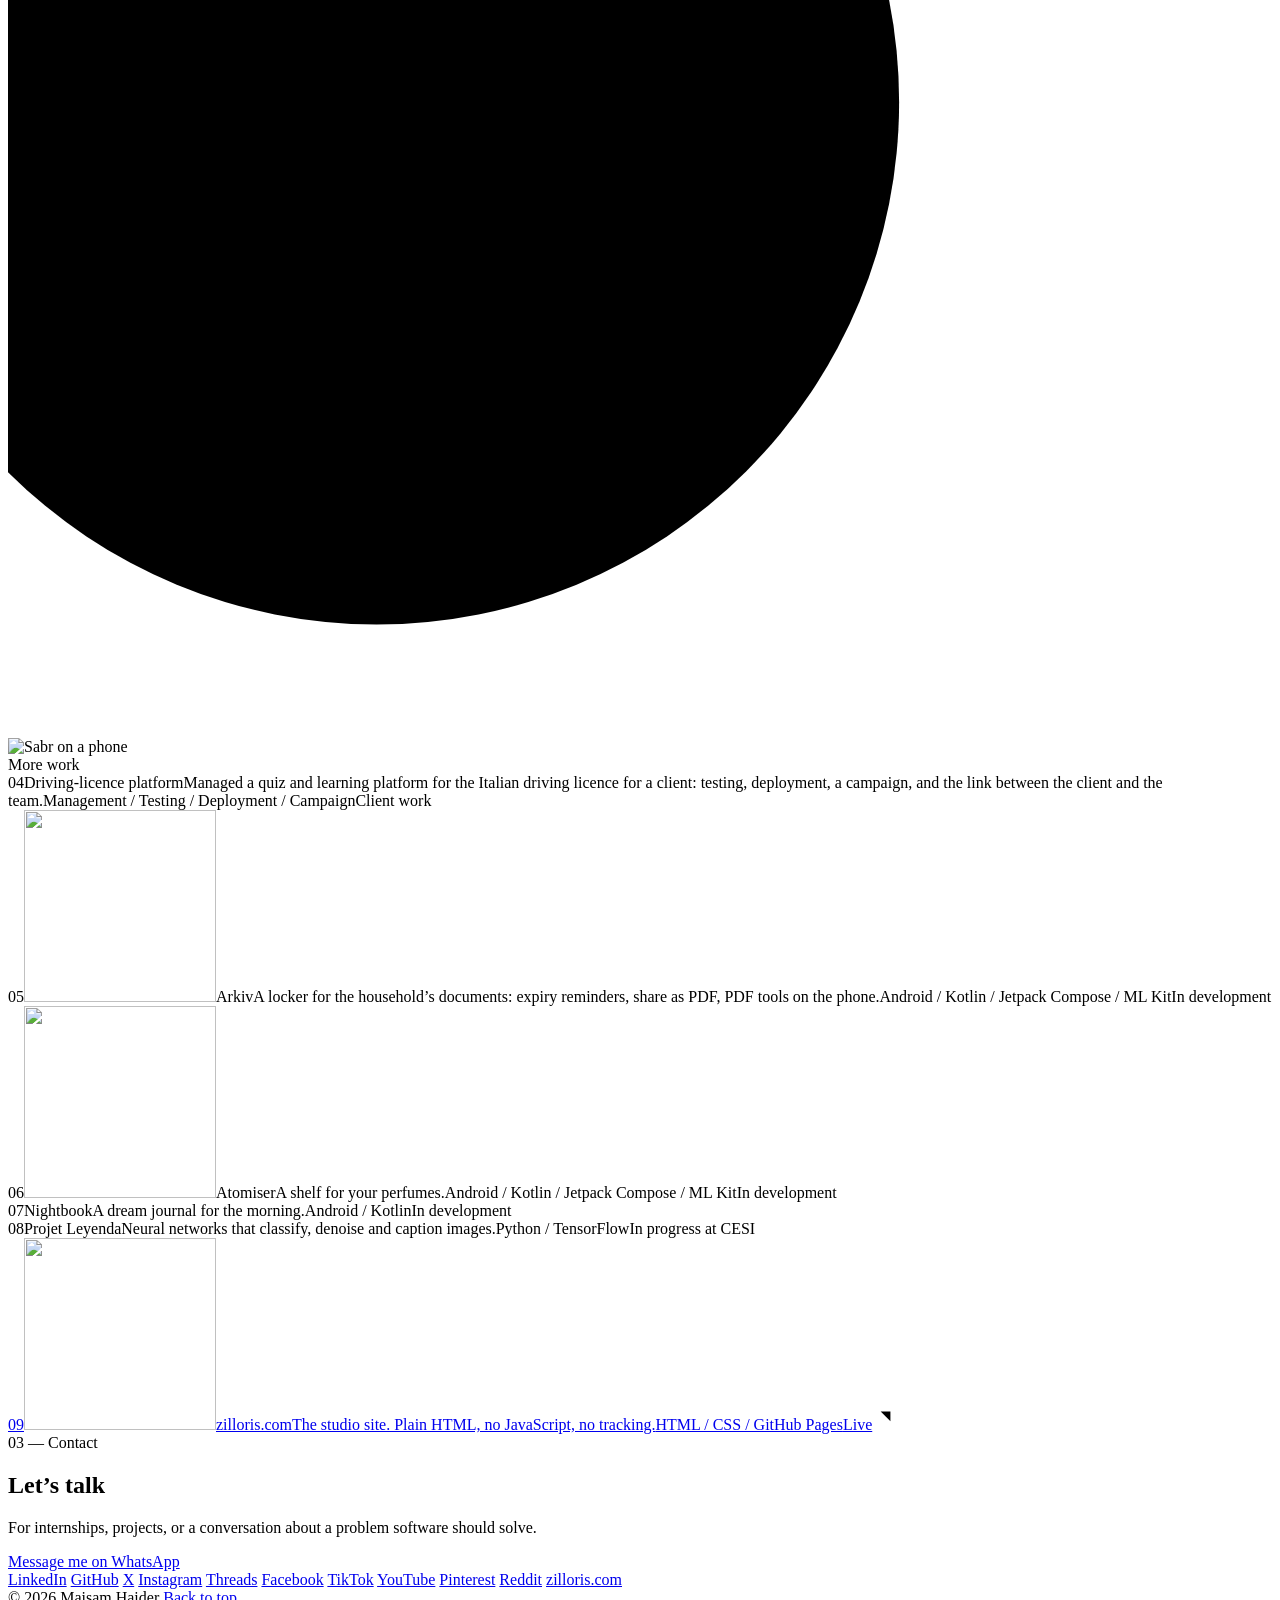
==== commit efe09a41: "Client work shown without the client's name or icon Co-Authored-By: Claude Fable 5.1 <noreply@anthro" ====
--- a/docs/index.html
+++ b/docs/index.html
@@ -112,7 +112,7 @@
 </div>
 <div class="cap measure more-work rv"><span>More work</span><i></i></div>
 <div class="idxlist rv">
-<div class="idx"><span class="cap red idx__no">04</span><img class="appicon" src="/assets/icons/dollorboy.png" width="192" height="192" alt="" loading="lazy"><span class="an idx__name">Dollorboy</span><span class="idx__line">Managed a quiz and learning platform for the Italian driving licence: testing, deployment, a campaign, and the link between the client and the team.</span><span class="cap idx__tags">Management / Testing / Deployment / Campaign</span><span class="cap idx__status">Client work</span><span class="idx__sp"></span></div>
+<div class="idx"><span class="cap red idx__no">04</span><span class="appicon appicon--none" aria-hidden="true"></span><span class="an idx__name">Driving-licence platform</span><span class="idx__line">Managed a quiz and learning platform for the Italian driving licence for a client: testing, deployment, a campaign, and the link between the client and the team.</span><span class="cap idx__tags">Management / Testing / Deployment / Campaign</span><span class="cap idx__status">Client work</span><span class="idx__sp"></span></div>
 <div class="idx"><span class="cap red idx__no">05</span><img class="appicon" src="/assets/icons/arkiv.svg" width="192" height="192" alt="" loading="lazy"><span class="an idx__name">Arkiv</span><span class="idx__line">A locker for the household’s documents: expiry reminders, share as PDF, PDF tools on the phone.</span><span class="cap idx__tags">Android / Kotlin / Jetpack Compose / ML Kit</span><span class="cap idx__status">In development</span><span class="idx__sp"></span></div>
 <div class="idx"><span class="cap red idx__no">06</span><img class="appicon" src="/assets/icons/atomiser.png" width="192" height="192" alt="" loading="lazy"><span class="an idx__name">Atomiser</span><span class="idx__line">A shelf for your perfumes.</span><span class="cap idx__tags">Android / Kotlin / Jetpack Compose / ML Kit</span><span class="cap idx__status">In development</span><span class="idx__sp"></span></div>
 <div class="idx"><span class="cap red idx__no">07</span><span class="appicon appicon--none" aria-hidden="true"></span><span class="an idx__name">Nightbook</span><span class="idx__line">A dream journal for the morning.</span><span class="cap idx__tags">Android / Kotlin</span><span class="cap idx__status">In development</span><span class="idx__sp"></span></div>
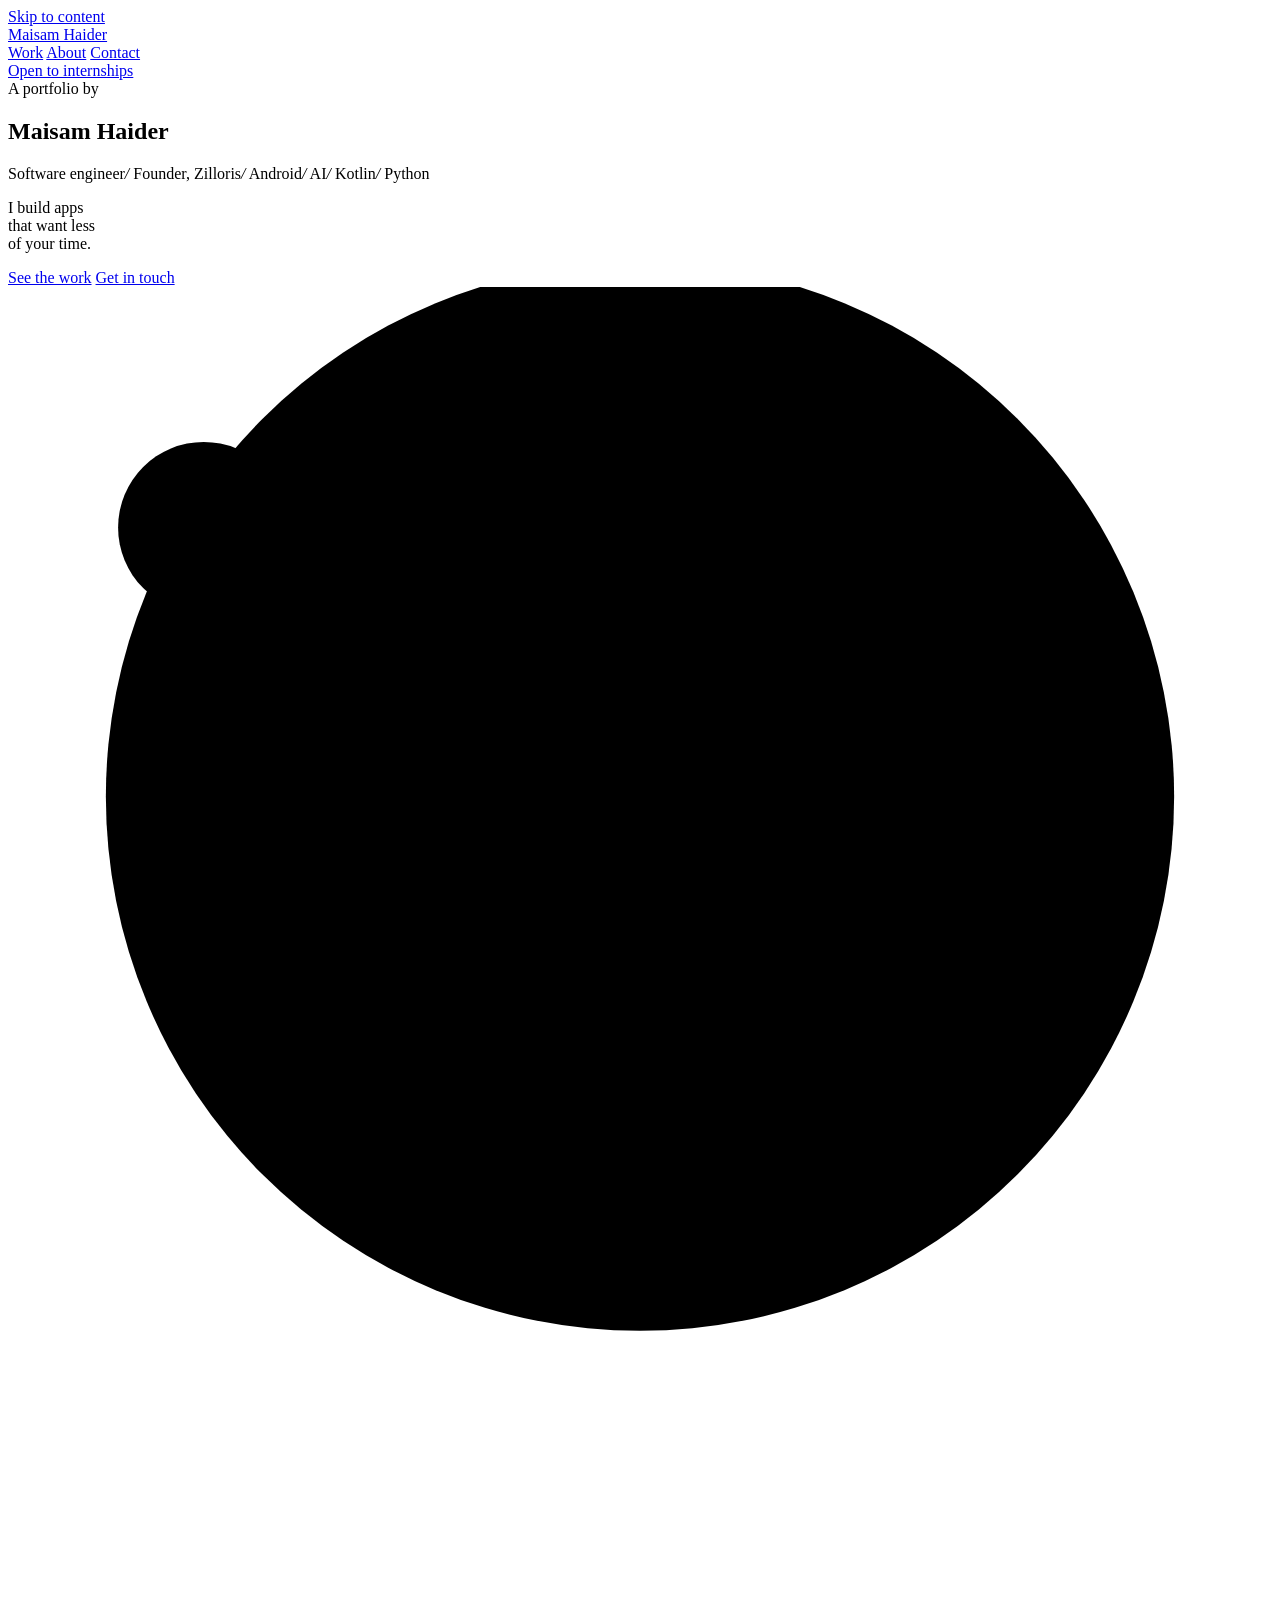
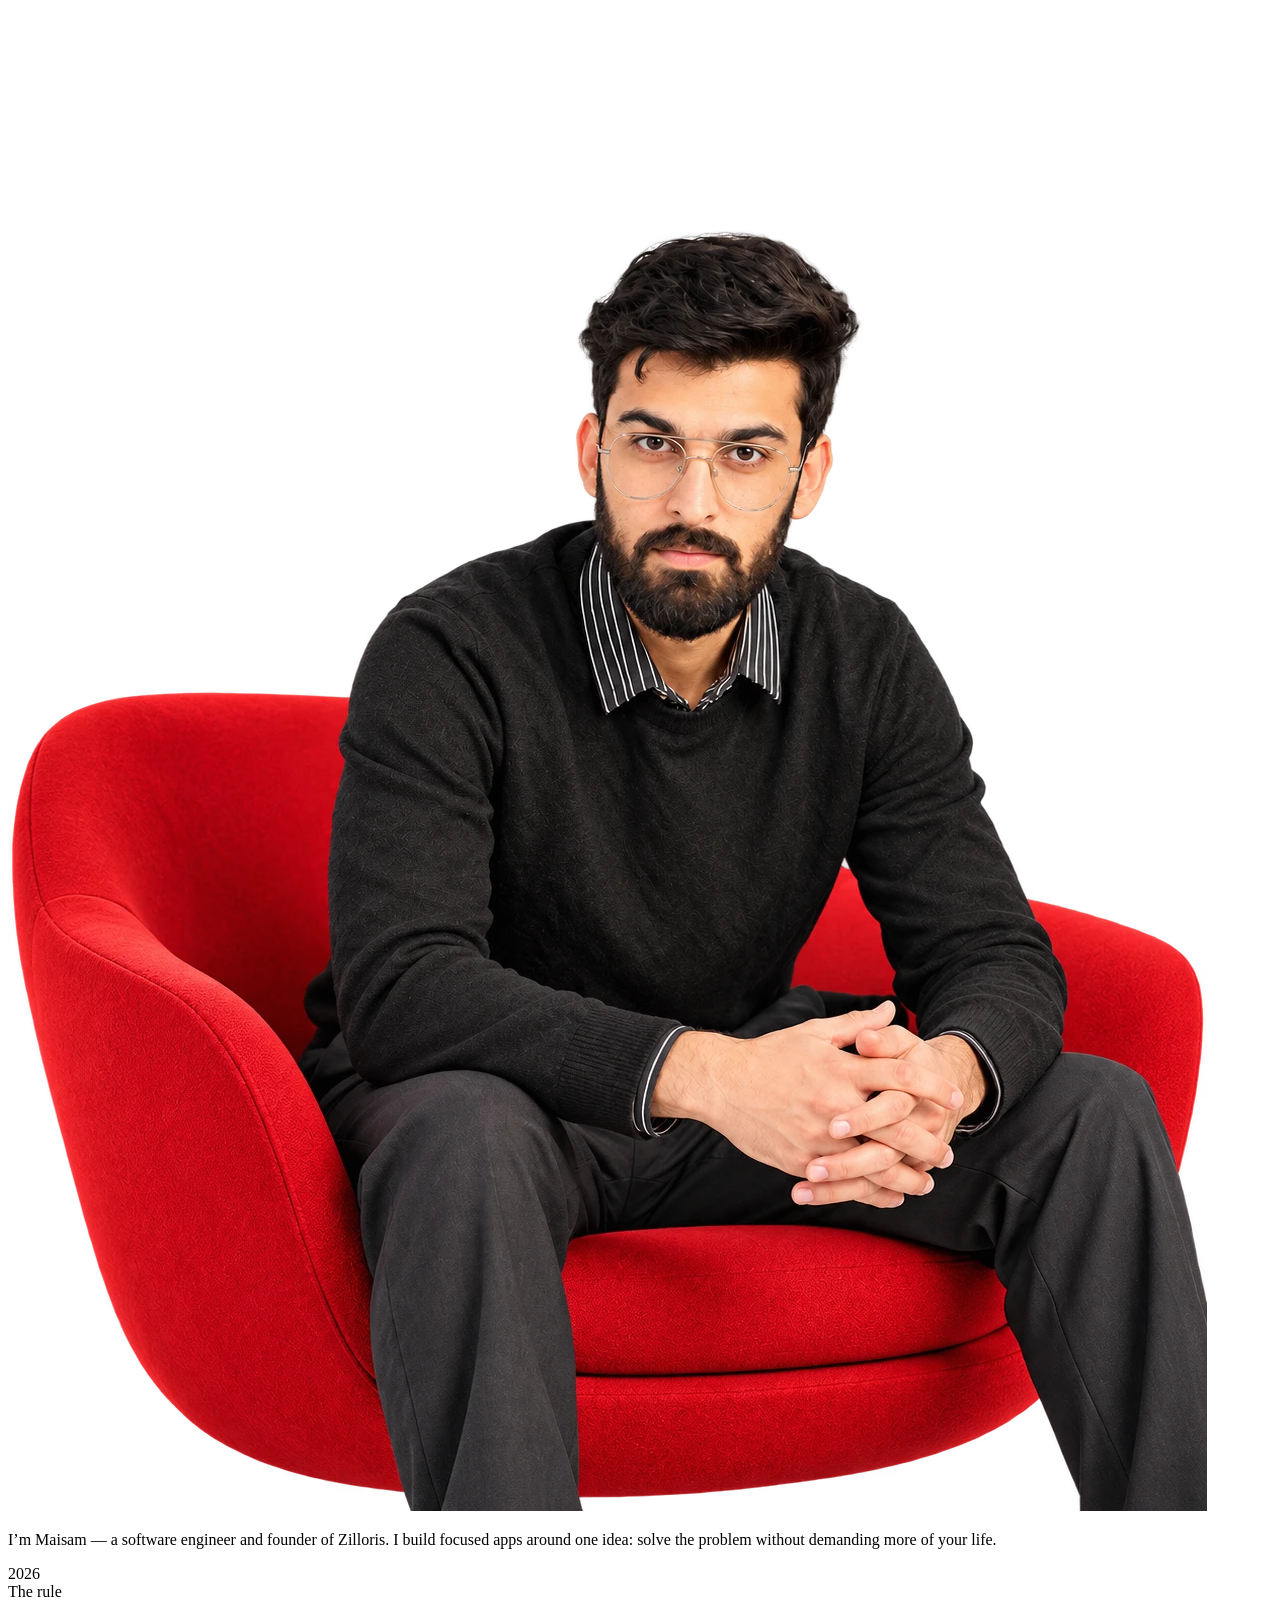
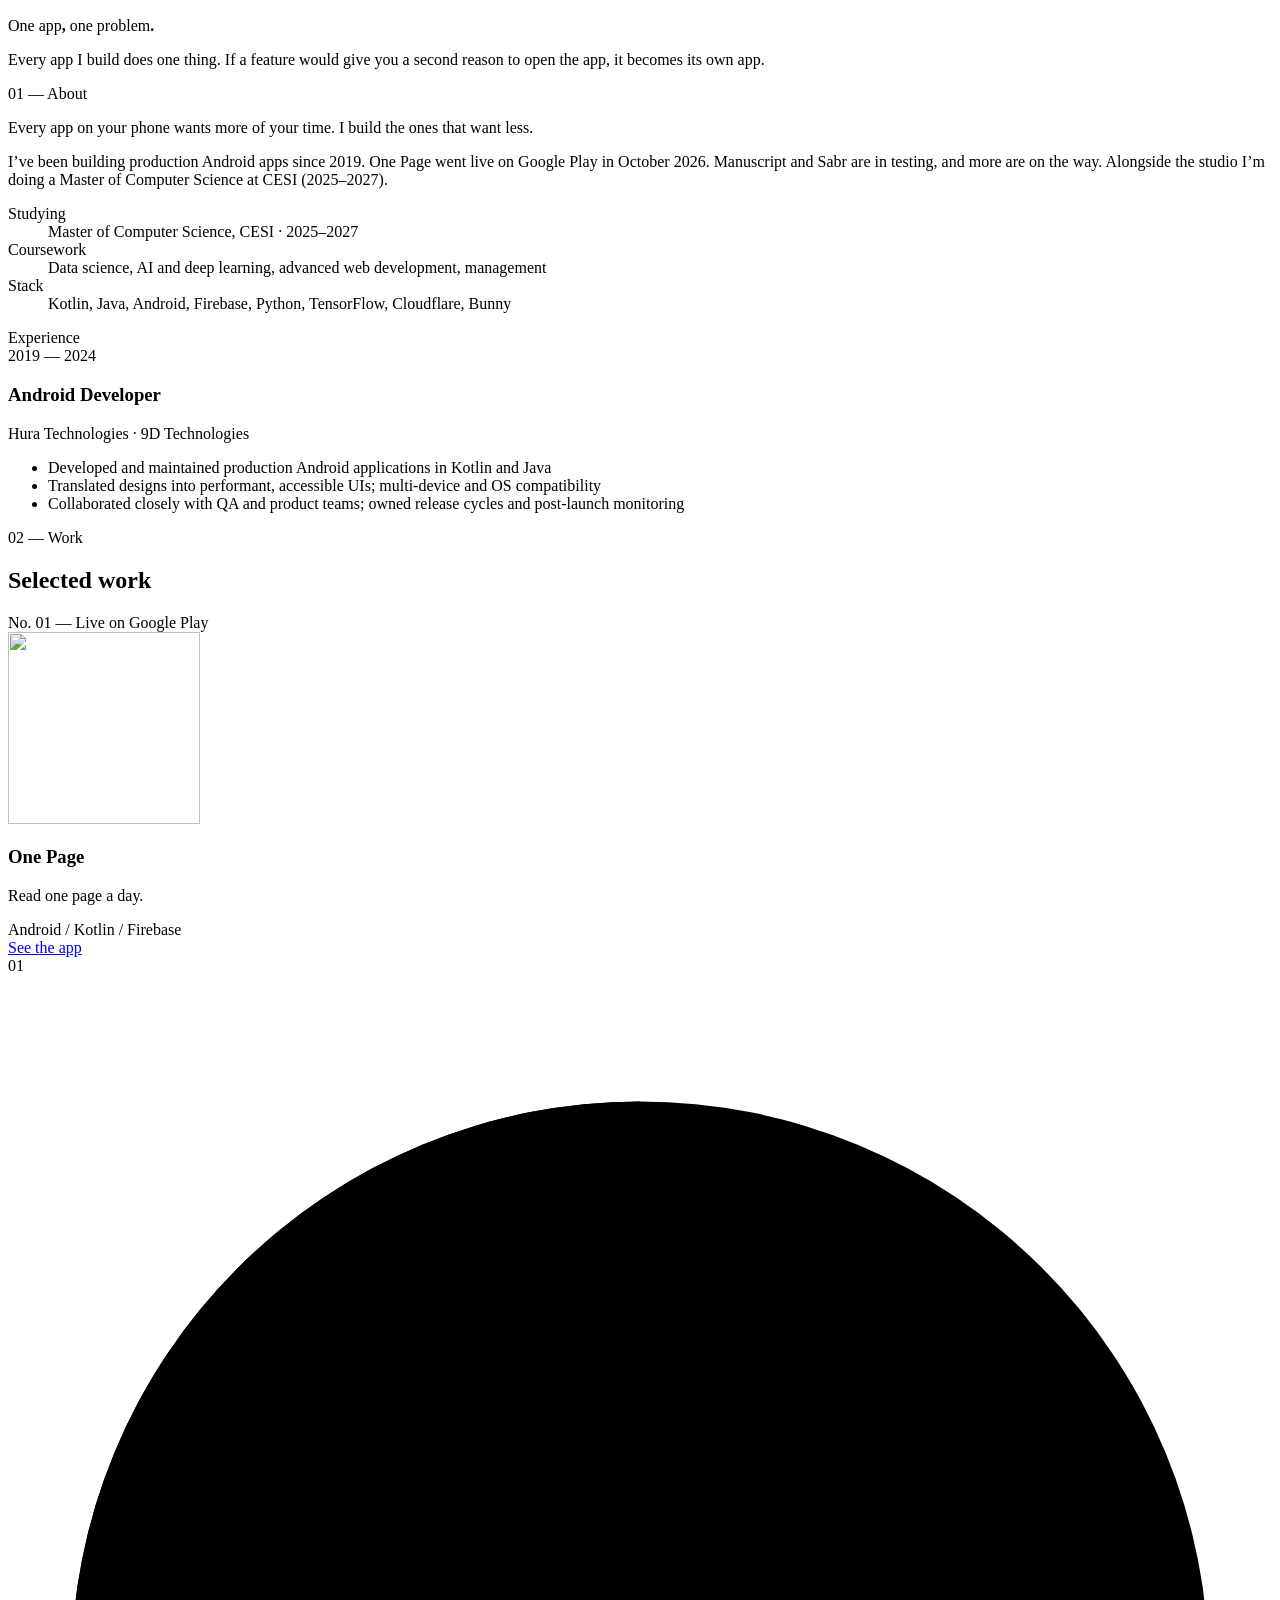
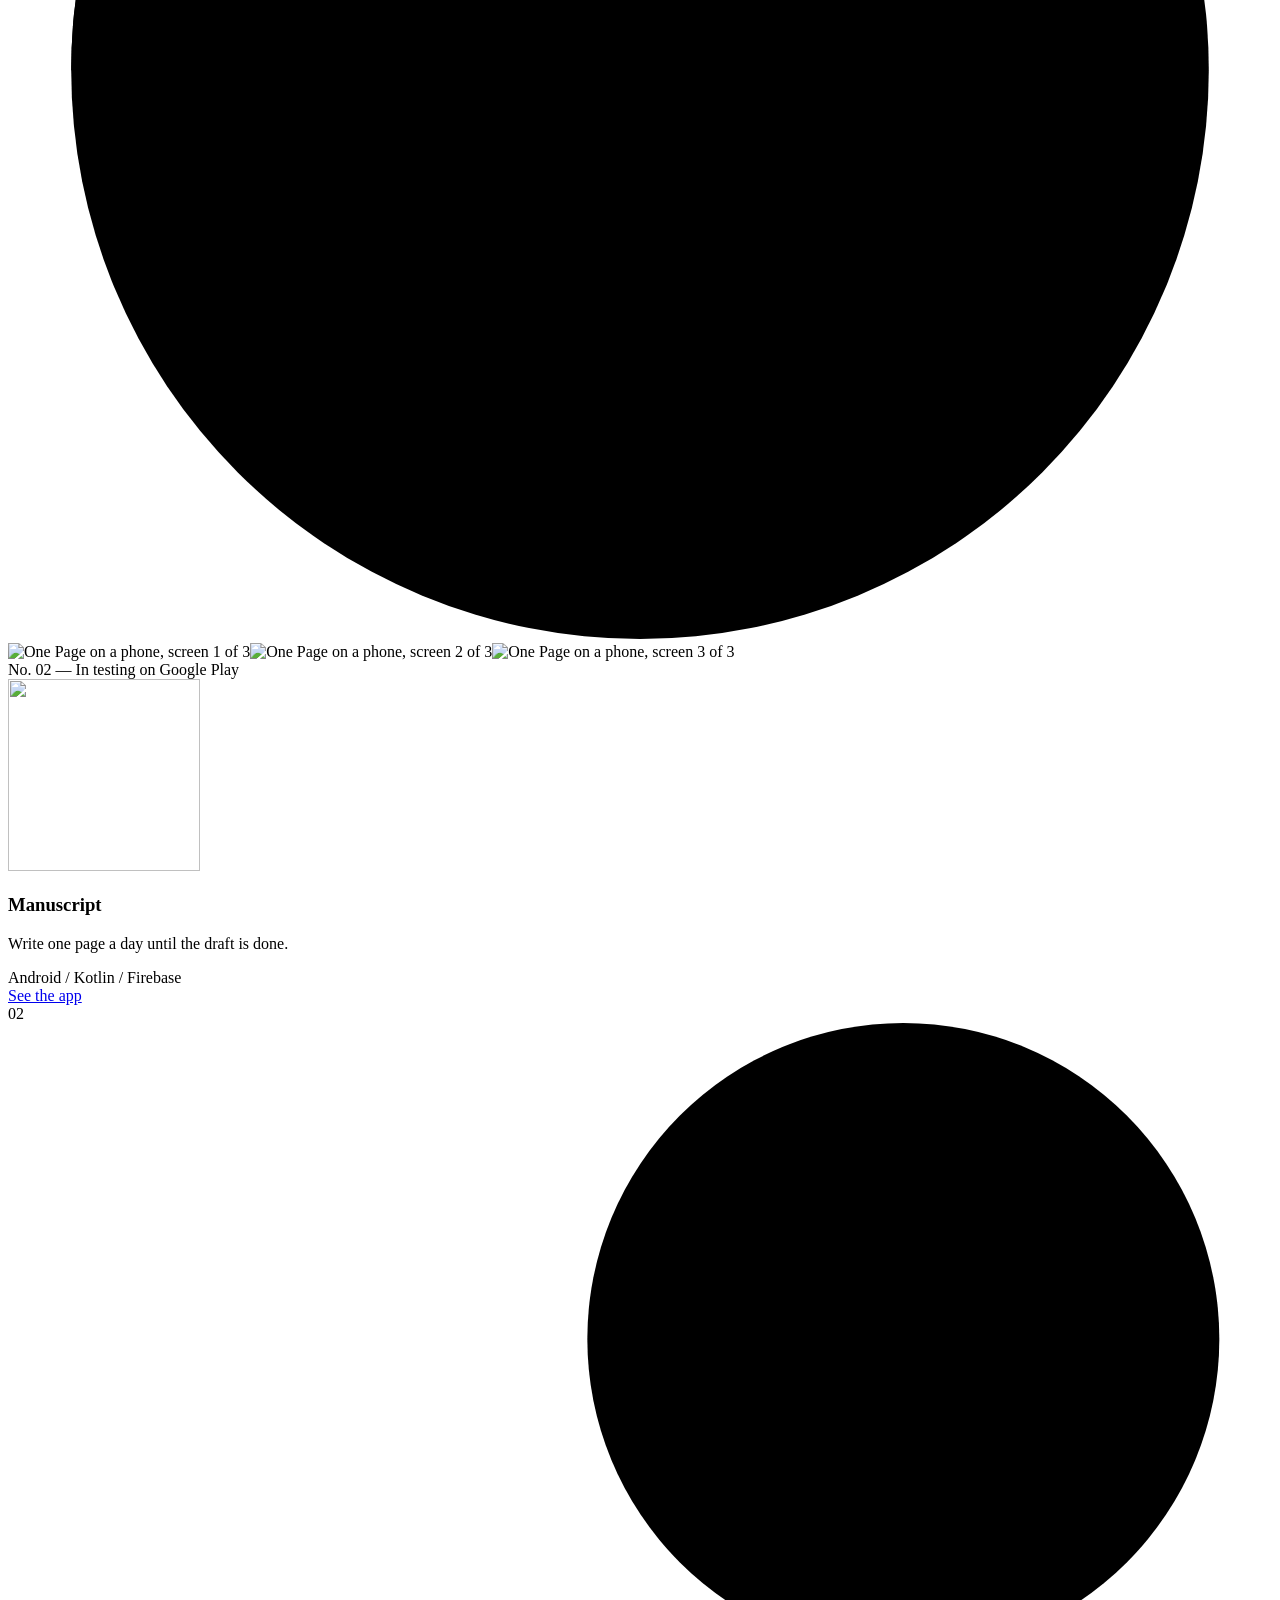
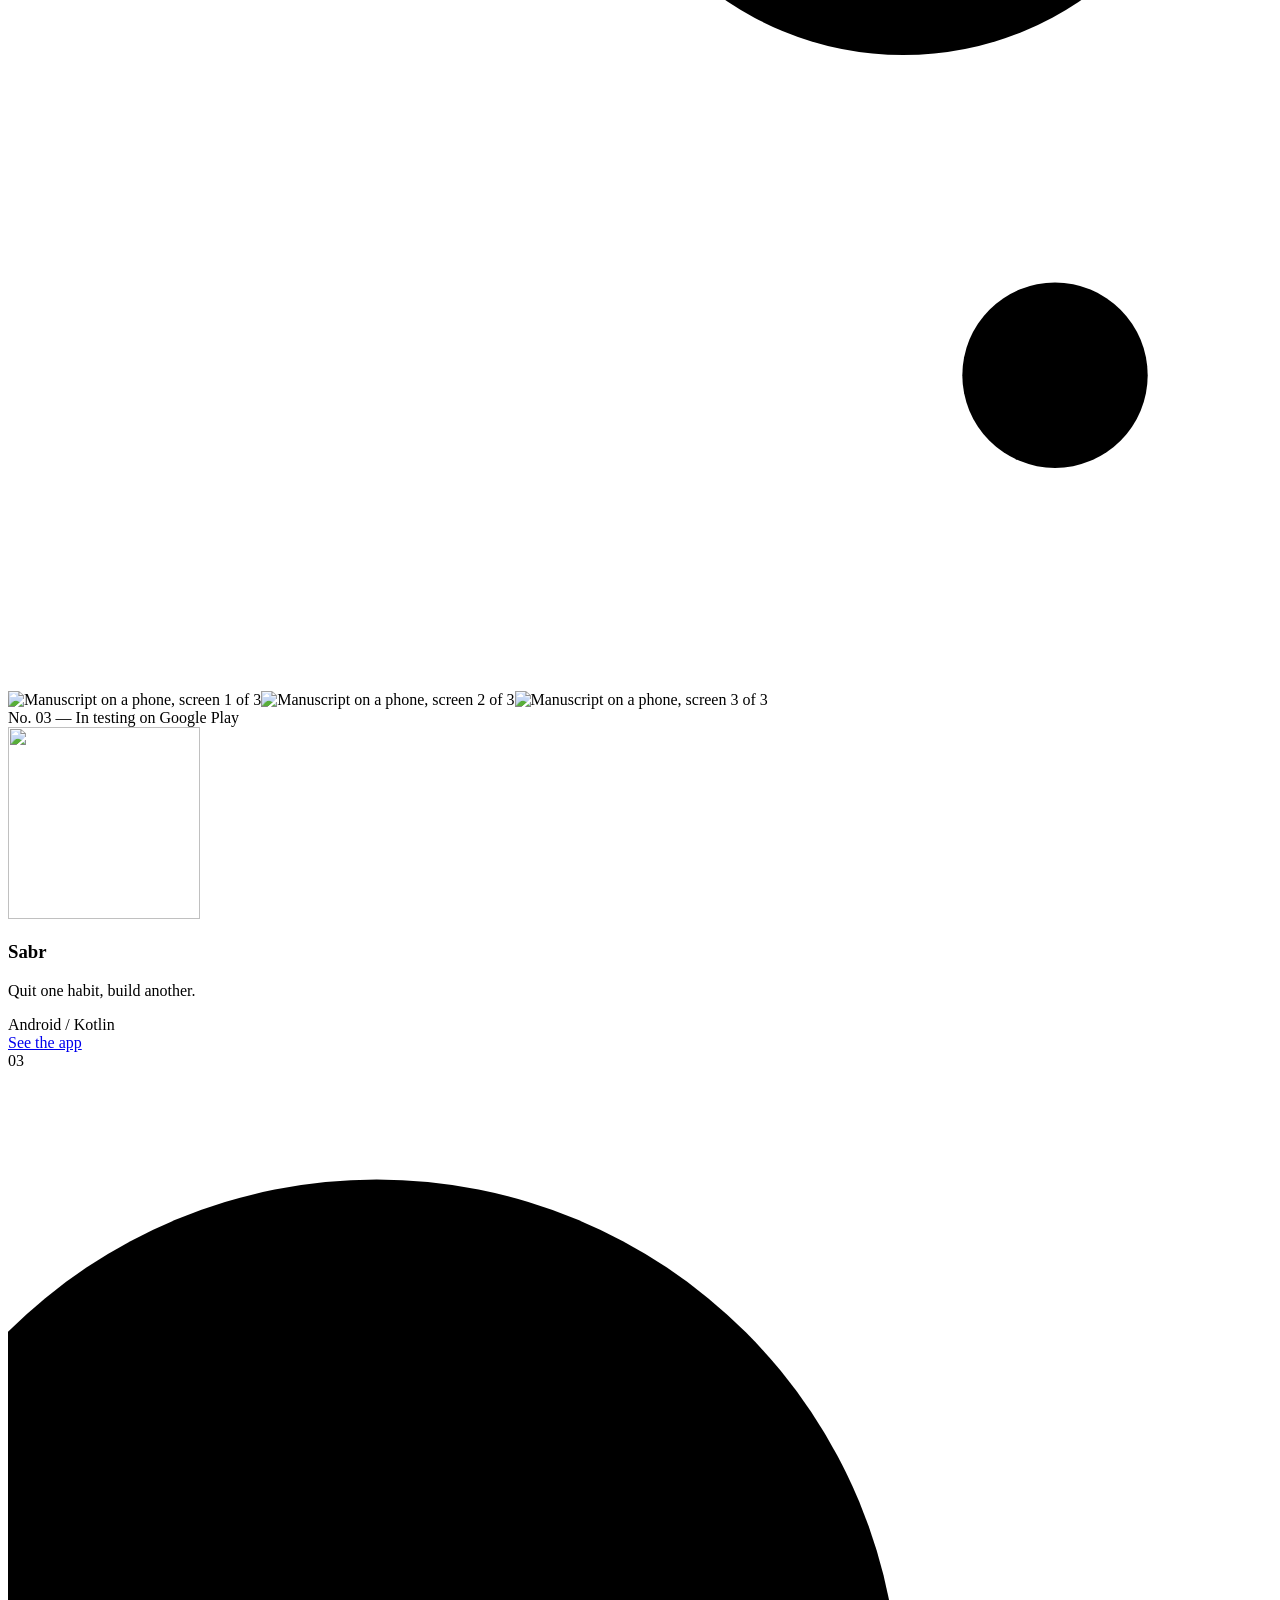
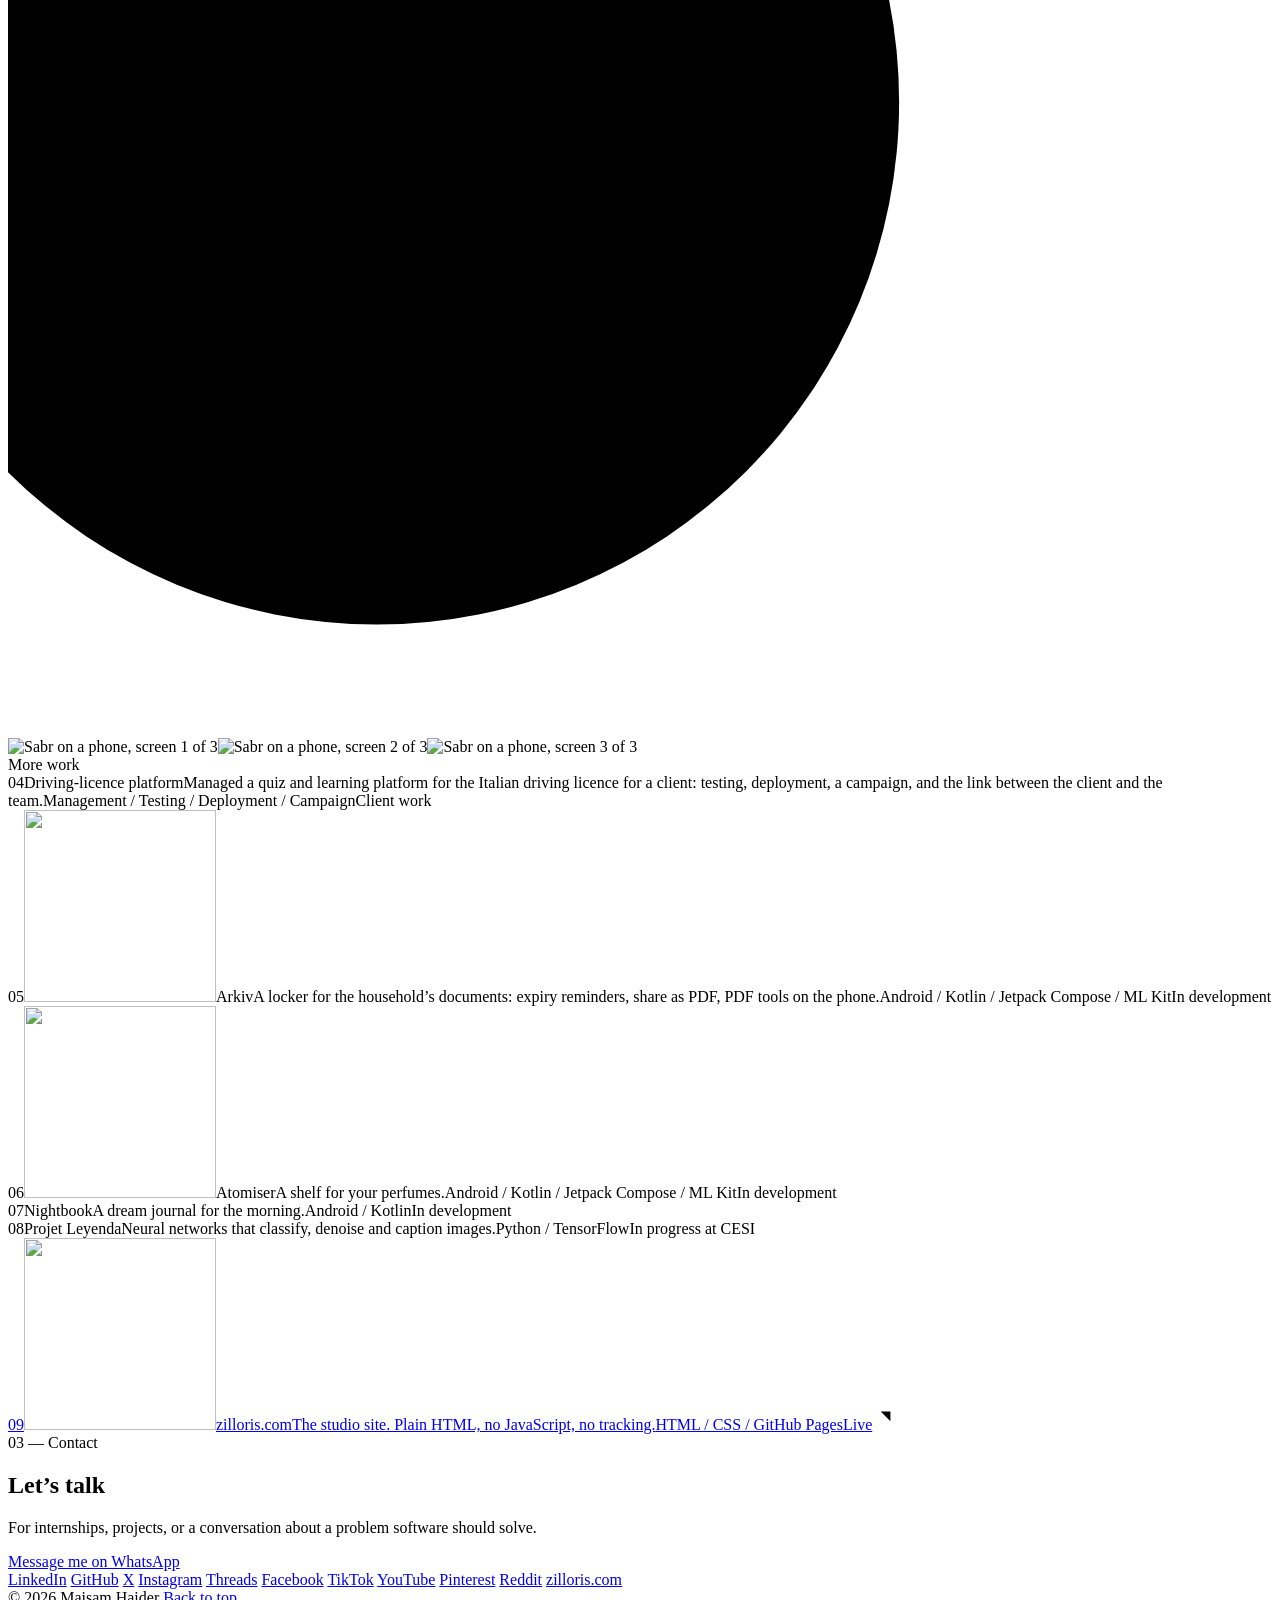
==== commit e3ceba02: "Work: three screens per featured app, fanned as three phones Co-Authored-By: Claude Fable 5.1 <norep" ====
--- a/docs/index.html
+++ b/docs/index.html
@@ -106,9 +106,9 @@
 <h2 class="an">Selected work</h2>
 </div>
 <div class="films">
-<article class="film"><div class="film__text rv"><div class="cap"><span class="red">No. 01</span> &mdash; Live on Google Play</div><div class="film__head"><img class="appicon" src="/assets/icons/one-page.png" width="192" height="192" alt="" loading="lazy"><h3 class="an">One Page</h3></div><p class="film__line">Read one page a day.</p><div class="cap film__tags">Android / Kotlin / Firebase</div><a class="btn btn--line" href="https://zilloris.com/one-page/">See the app</a></div><div class="film__stage"><span class="an film__no" aria-hidden="true">01</span><svg class="motif" viewBox="0 0 600 600" aria-hidden="true"><path class="fill" d="M300 330V60A270 270 0 0 0 30 330z"></path><circle cx="300" cy="330" r="270"></circle><path d="M300 10V590M10 330H590"></path></svg><img class="film__shot rv" src="/assets/shots/one-page.jpg" width="500" height="1093" alt="One Page on a phone" loading="lazy"></div></article>
-<article class="film"><div class="film__text rv"><div class="cap"><span class="red">No. 02</span> &mdash; In testing on Google Play</div><div class="film__head"><img class="appicon" src="/assets/icons/manuscript.png" width="192" height="192" alt="" loading="lazy"><h3 class="an">Manuscript</h3></div><p class="film__line">Write one page a day until the draft is done.</p><div class="cap film__tags">Android / Kotlin / Firebase</div><a class="btn btn--line" href="https://zilloris.com/manuscript/">See the app</a></div><div class="film__stage"><span class="an film__no" aria-hidden="true">02</span><svg class="motif" viewBox="0 0 600 600" aria-hidden="true"><circle class="fill" cx="497" cy="452" r="44"></circle><path d="M425 10V590M10 150H590"></path><circle cx="425" cy="150" r="46"></circle><circle cx="425" cy="150" r="150"></circle></svg><img class="film__shot rv" src="/assets/shots/manuscript.jpg" width="500" height="1093" alt="Manuscript on a phone" loading="lazy"></div></article>
-<article class="film"><div class="film__text rv"><div class="cap"><span class="red">No. 03</span> &mdash; In testing on Google Play</div><div class="film__head"><img class="appicon" src="/assets/icons/sabr.png" width="192" height="192" alt="" loading="lazy"><h3 class="an">Sabr</h3></div><p class="film__line">Quit one habit, build another.</p><div class="cap film__tags">Android / Kotlin</div><a class="btn btn--line" href="https://zilloris.com/sabr/">See the app</a></div><div class="film__stage"><span class="an film__no" aria-hidden="true">03</span><svg class="motif" viewBox="0 0 600 600" aria-hidden="true"><circle class="fill" cx="175" cy="300" r="62"></circle><circle cx="175" cy="300" r="124"></circle><circle cx="175" cy="300" r="186"></circle><circle cx="175" cy="300" r="248"></circle><path d="M10 300H590"></path></svg><img class="film__shot rv" src="/assets/shots/sabr.jpg" width="500" height="1093" alt="Sabr on a phone" loading="lazy"></div></article>
+<article class="film"><div class="film__text rv"><div class="cap"><span class="red">No. 01</span> &mdash; Live on Google Play</div><div class="film__head"><img class="appicon" src="/assets/icons/one-page.png" width="192" height="192" alt="" loading="lazy"><h3 class="an">One Page</h3></div><p class="film__line">Read one page a day.</p><div class="cap film__tags">Android / Kotlin / Firebase</div><a class="btn btn--line" href="https://zilloris.com/one-page/">See the app</a></div><div class="film__stage"><span class="an film__no" aria-hidden="true">01</span><svg class="motif" viewBox="0 0 600 600" aria-hidden="true"><path class="fill" d="M300 330V60A270 270 0 0 0 30 330z"></path><circle cx="300" cy="330" r="270"></circle><path d="M300 10V590M10 330H590"></path></svg><div class="film__shots rv"><img class="film__shot film__shot--l" src="/assets/shots/one-page-1.jpg" width="500" height="1093" alt="One Page on a phone, screen 1 of 3" loading="lazy"><img class="film__shot film__shot--c" src="/assets/shots/one-page-2.jpg" width="500" height="1093" alt="One Page on a phone, screen 2 of 3" loading="lazy"><img class="film__shot film__shot--r" src="/assets/shots/one-page-3.jpg" width="500" height="1093" alt="One Page on a phone, screen 3 of 3" loading="lazy"></div></div></article>
+<article class="film"><div class="film__text rv"><div class="cap"><span class="red">No. 02</span> &mdash; In testing on Google Play</div><div class="film__head"><img class="appicon" src="/assets/icons/manuscript.png" width="192" height="192" alt="" loading="lazy"><h3 class="an">Manuscript</h3></div><p class="film__line">Write one page a day until the draft is done.</p><div class="cap film__tags">Android / Kotlin / Firebase</div><a class="btn btn--line" href="https://zilloris.com/manuscript/">See the app</a></div><div class="film__stage"><span class="an film__no" aria-hidden="true">02</span><svg class="motif" viewBox="0 0 600 600" aria-hidden="true"><circle class="fill" cx="497" cy="452" r="44"></circle><path d="M425 10V590M10 150H590"></path><circle cx="425" cy="150" r="46"></circle><circle cx="425" cy="150" r="150"></circle></svg><div class="film__shots rv"><img class="film__shot film__shot--l" src="/assets/shots/manuscript-1.jpg" width="500" height="1093" alt="Manuscript on a phone, screen 1 of 3" loading="lazy"><img class="film__shot film__shot--c" src="/assets/shots/manuscript-2.jpg" width="500" height="1093" alt="Manuscript on a phone, screen 2 of 3" loading="lazy"><img class="film__shot film__shot--r" src="/assets/shots/manuscript-3.jpg" width="500" height="1093" alt="Manuscript on a phone, screen 3 of 3" loading="lazy"></div></div></article>
+<article class="film"><div class="film__text rv"><div class="cap"><span class="red">No. 03</span> &mdash; In testing on Google Play</div><div class="film__head"><img class="appicon" src="/assets/icons/sabr.png" width="192" height="192" alt="" loading="lazy"><h3 class="an">Sabr</h3></div><p class="film__line">Quit one habit, build another.</p><div class="cap film__tags">Android / Kotlin</div><a class="btn btn--line" href="https://zilloris.com/sabr/">See the app</a></div><div class="film__stage"><span class="an film__no" aria-hidden="true">03</span><svg class="motif" viewBox="0 0 600 600" aria-hidden="true"><circle class="fill" cx="175" cy="300" r="62"></circle><circle cx="175" cy="300" r="124"></circle><circle cx="175" cy="300" r="186"></circle><circle cx="175" cy="300" r="248"></circle><path d="M10 300H590"></path></svg><div class="film__shots rv"><img class="film__shot film__shot--l" src="/assets/shots/sabr-1.jpg" width="500" height="1093" alt="Sabr on a phone, screen 1 of 3" loading="lazy"><img class="film__shot film__shot--c" src="/assets/shots/sabr-2.jpg" width="500" height="1093" alt="Sabr on a phone, screen 2 of 3" loading="lazy"><img class="film__shot film__shot--r" src="/assets/shots/sabr-3.jpg" width="500" height="1093" alt="Sabr on a phone, screen 3 of 3" loading="lazy"></div></div></article>
 </div>
 <div class="cap measure more-work rv"><span>More work</span><i></i></div>
 <div class="idxlist rv">
